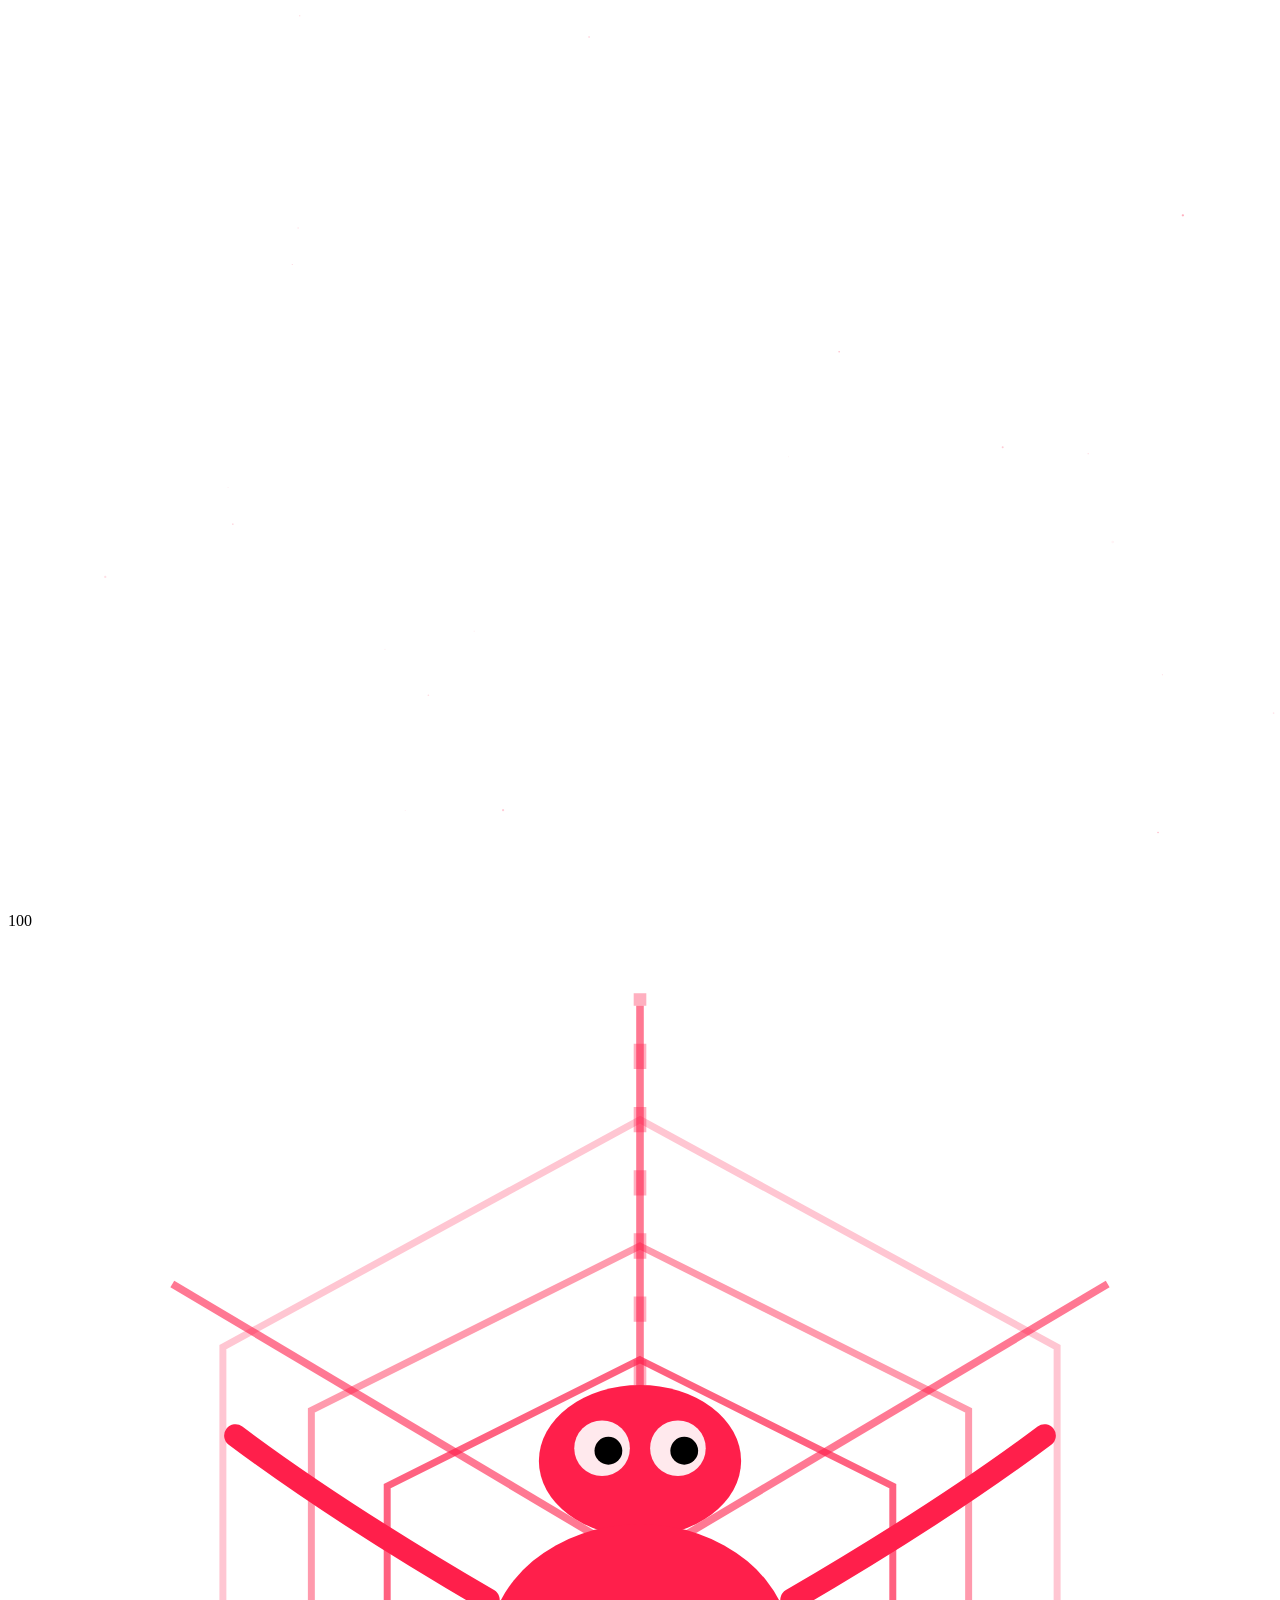
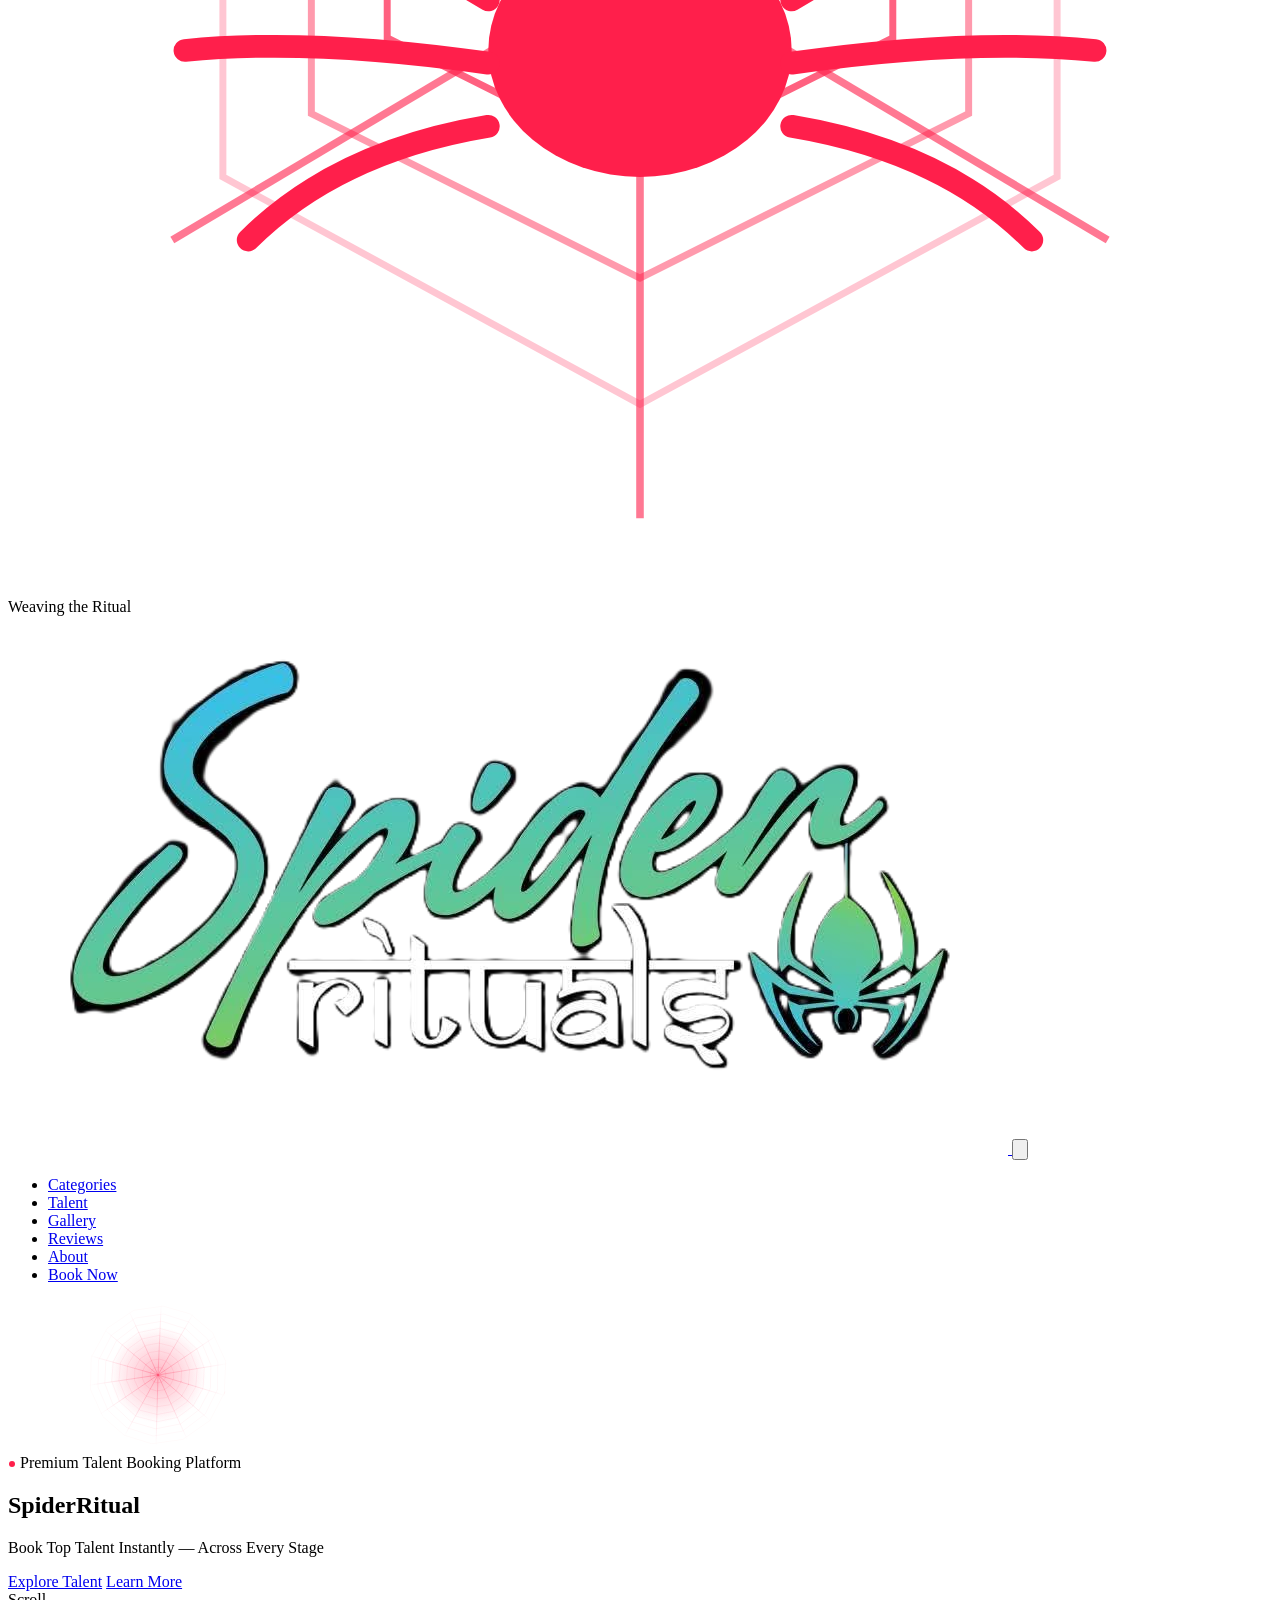
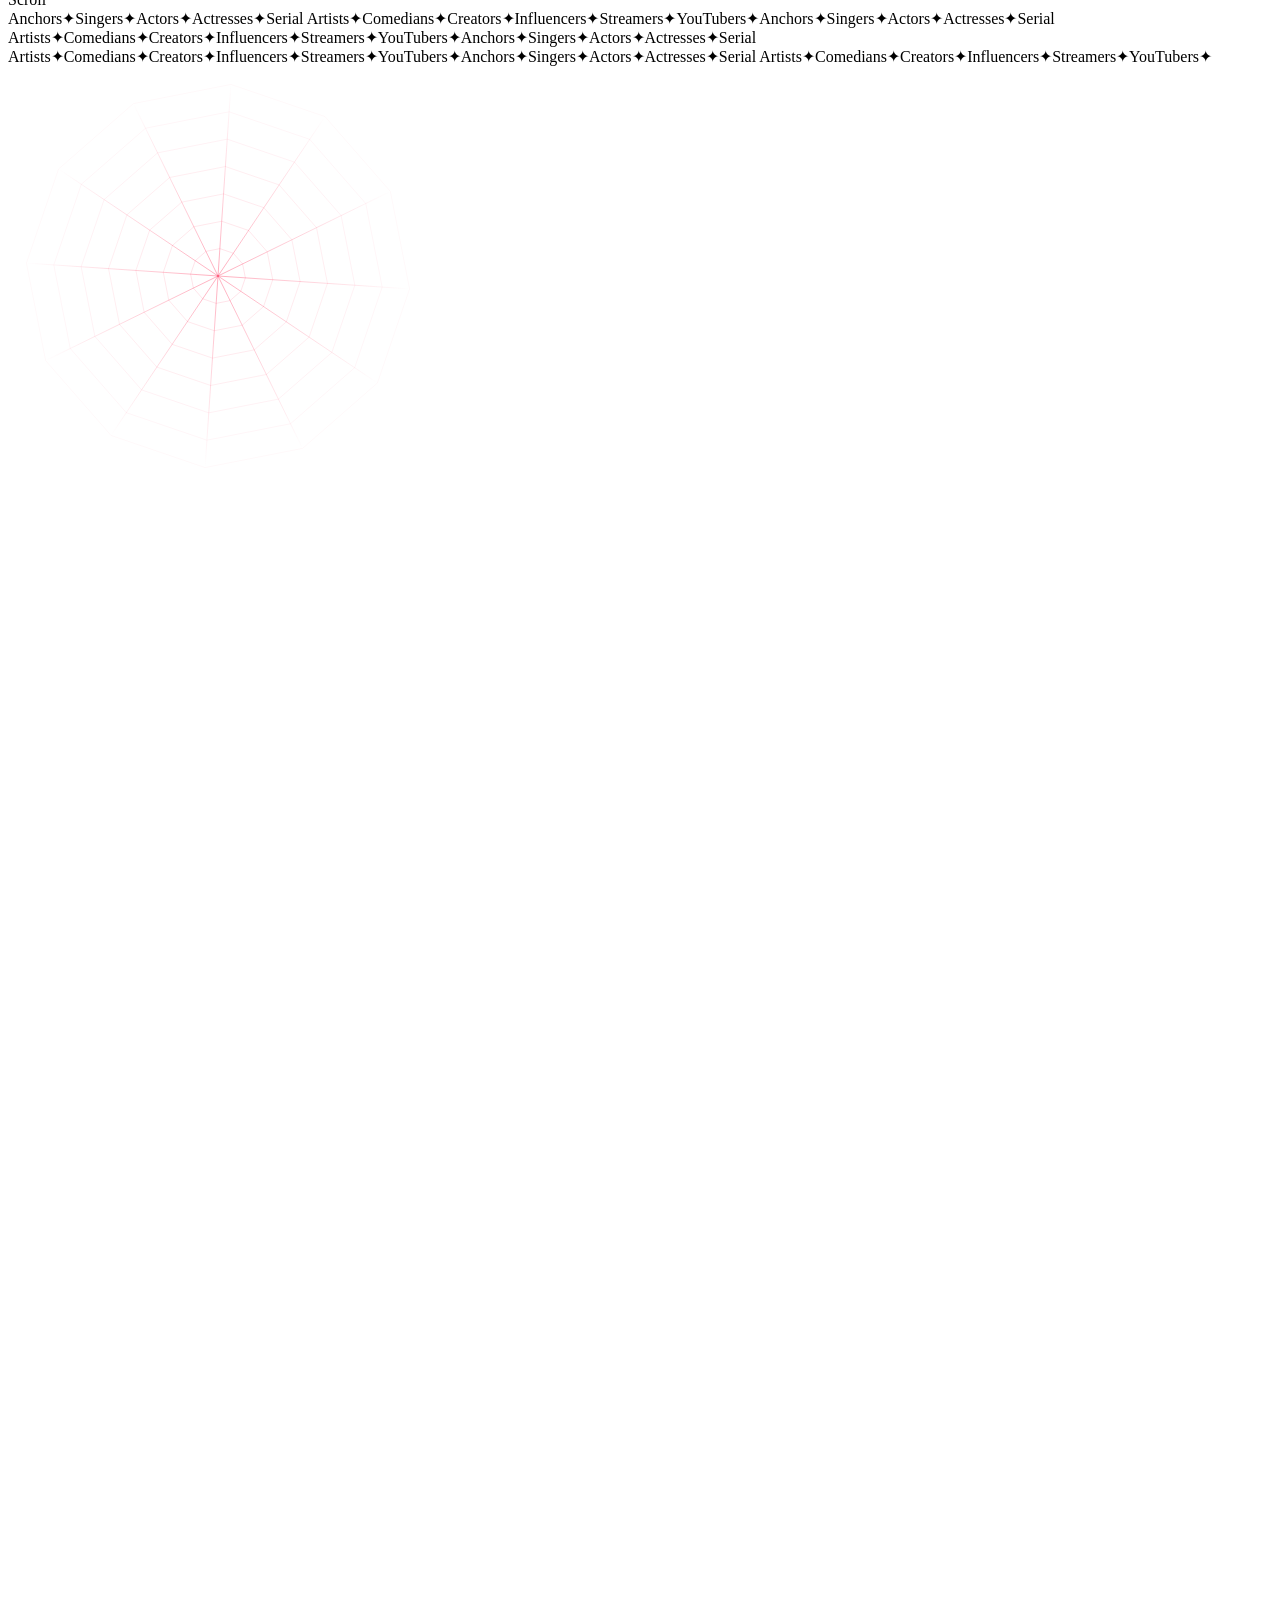
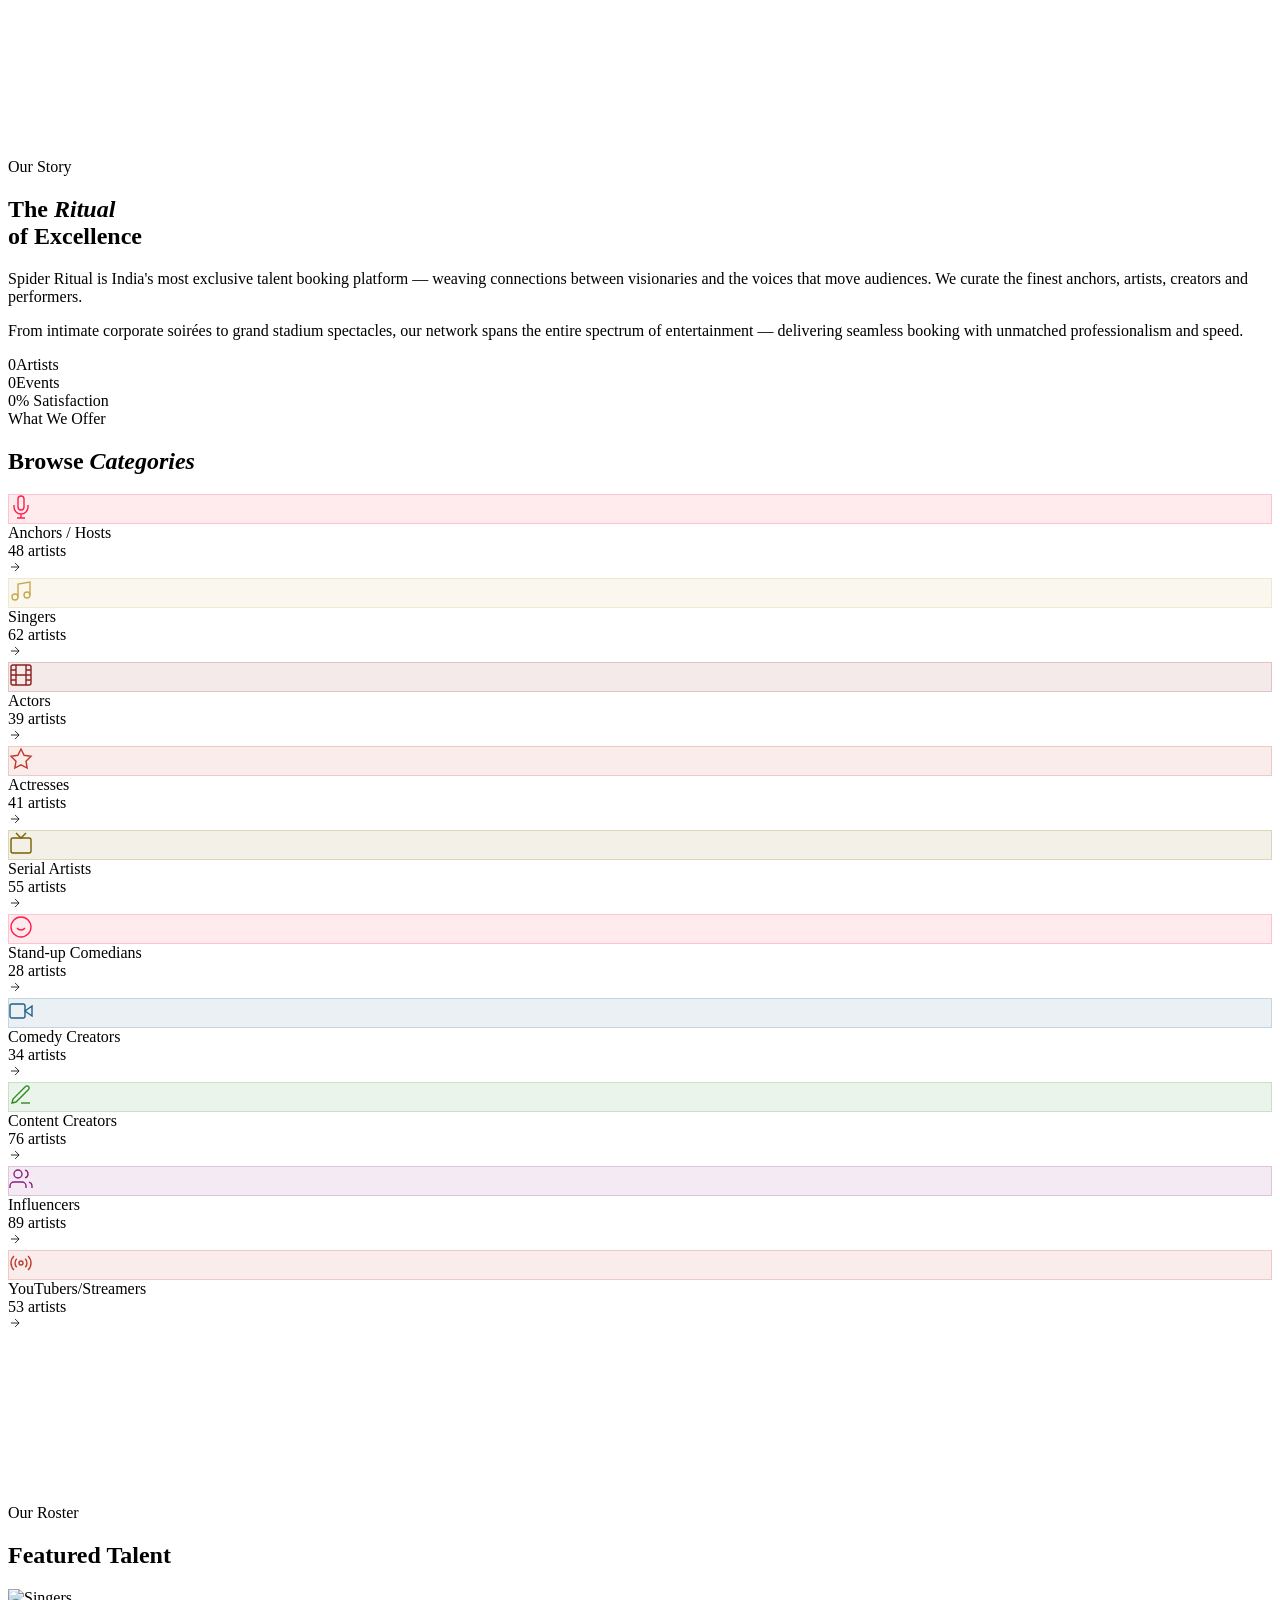
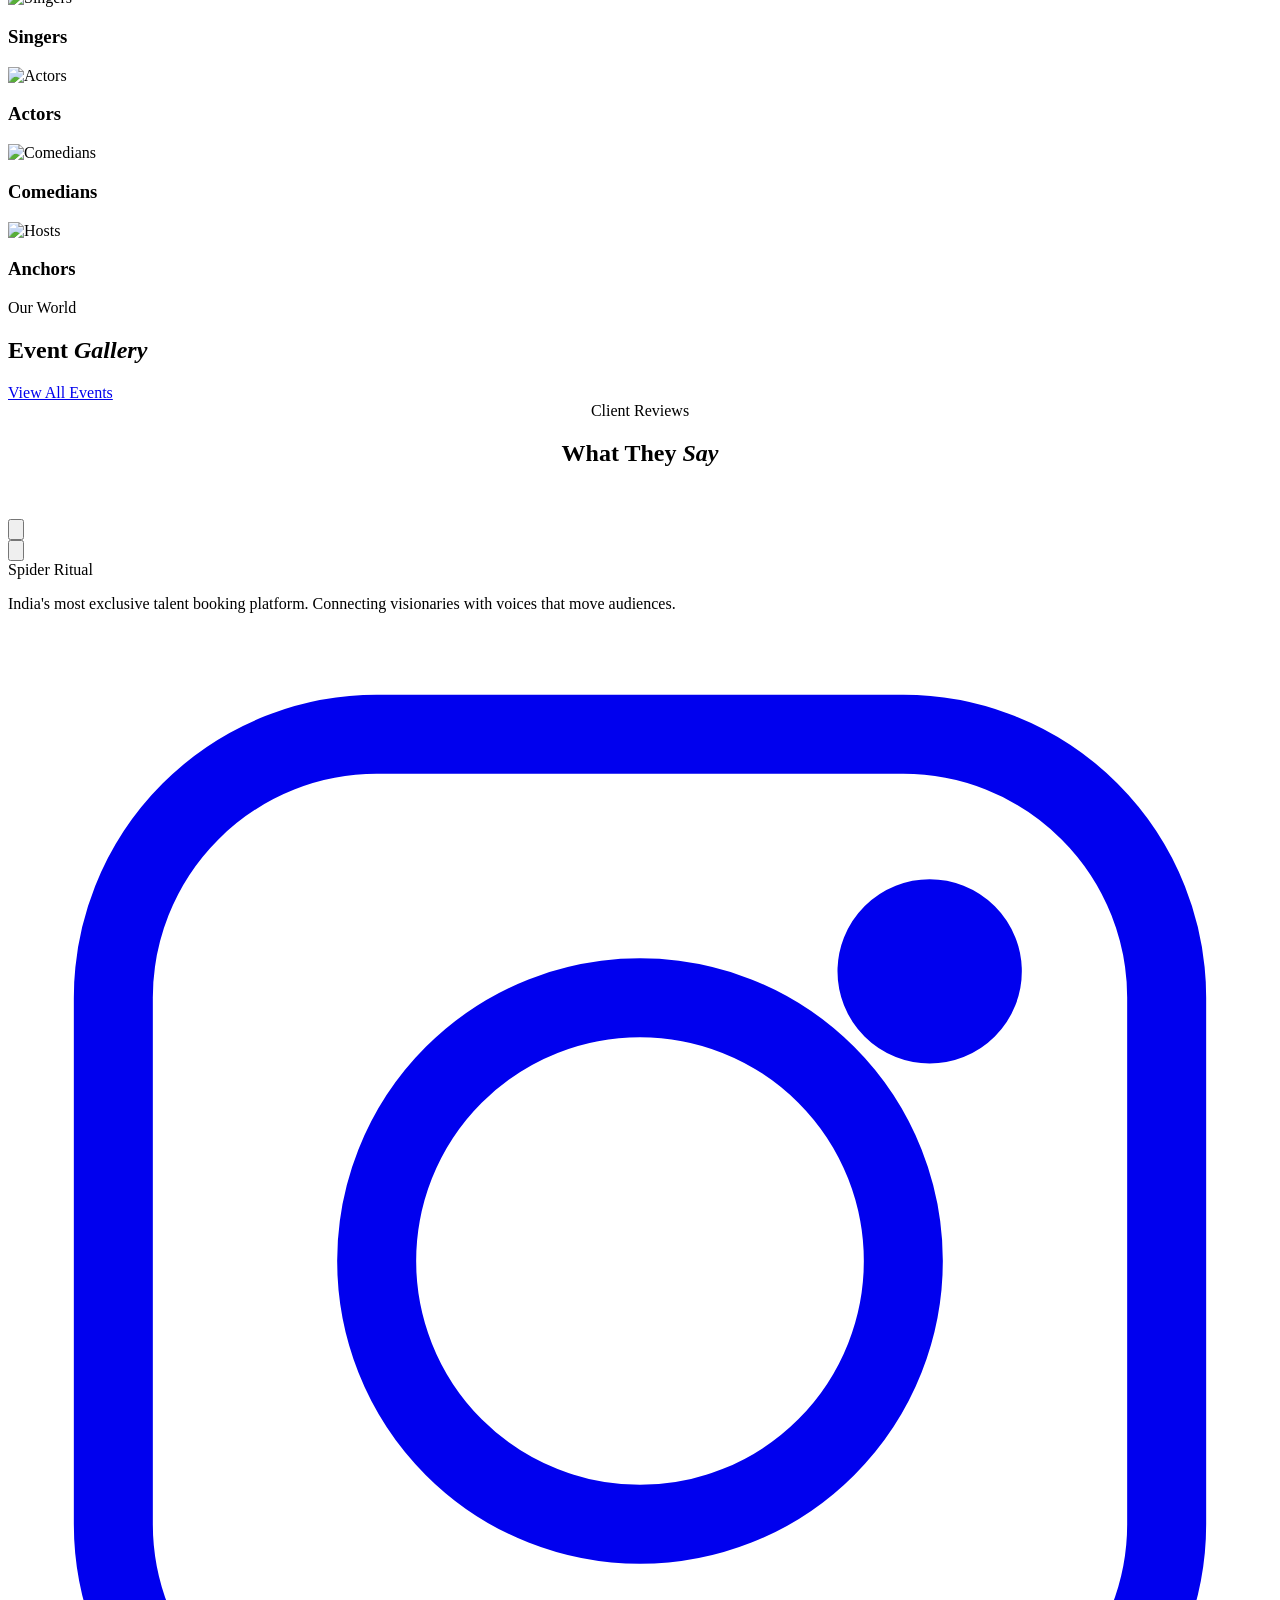
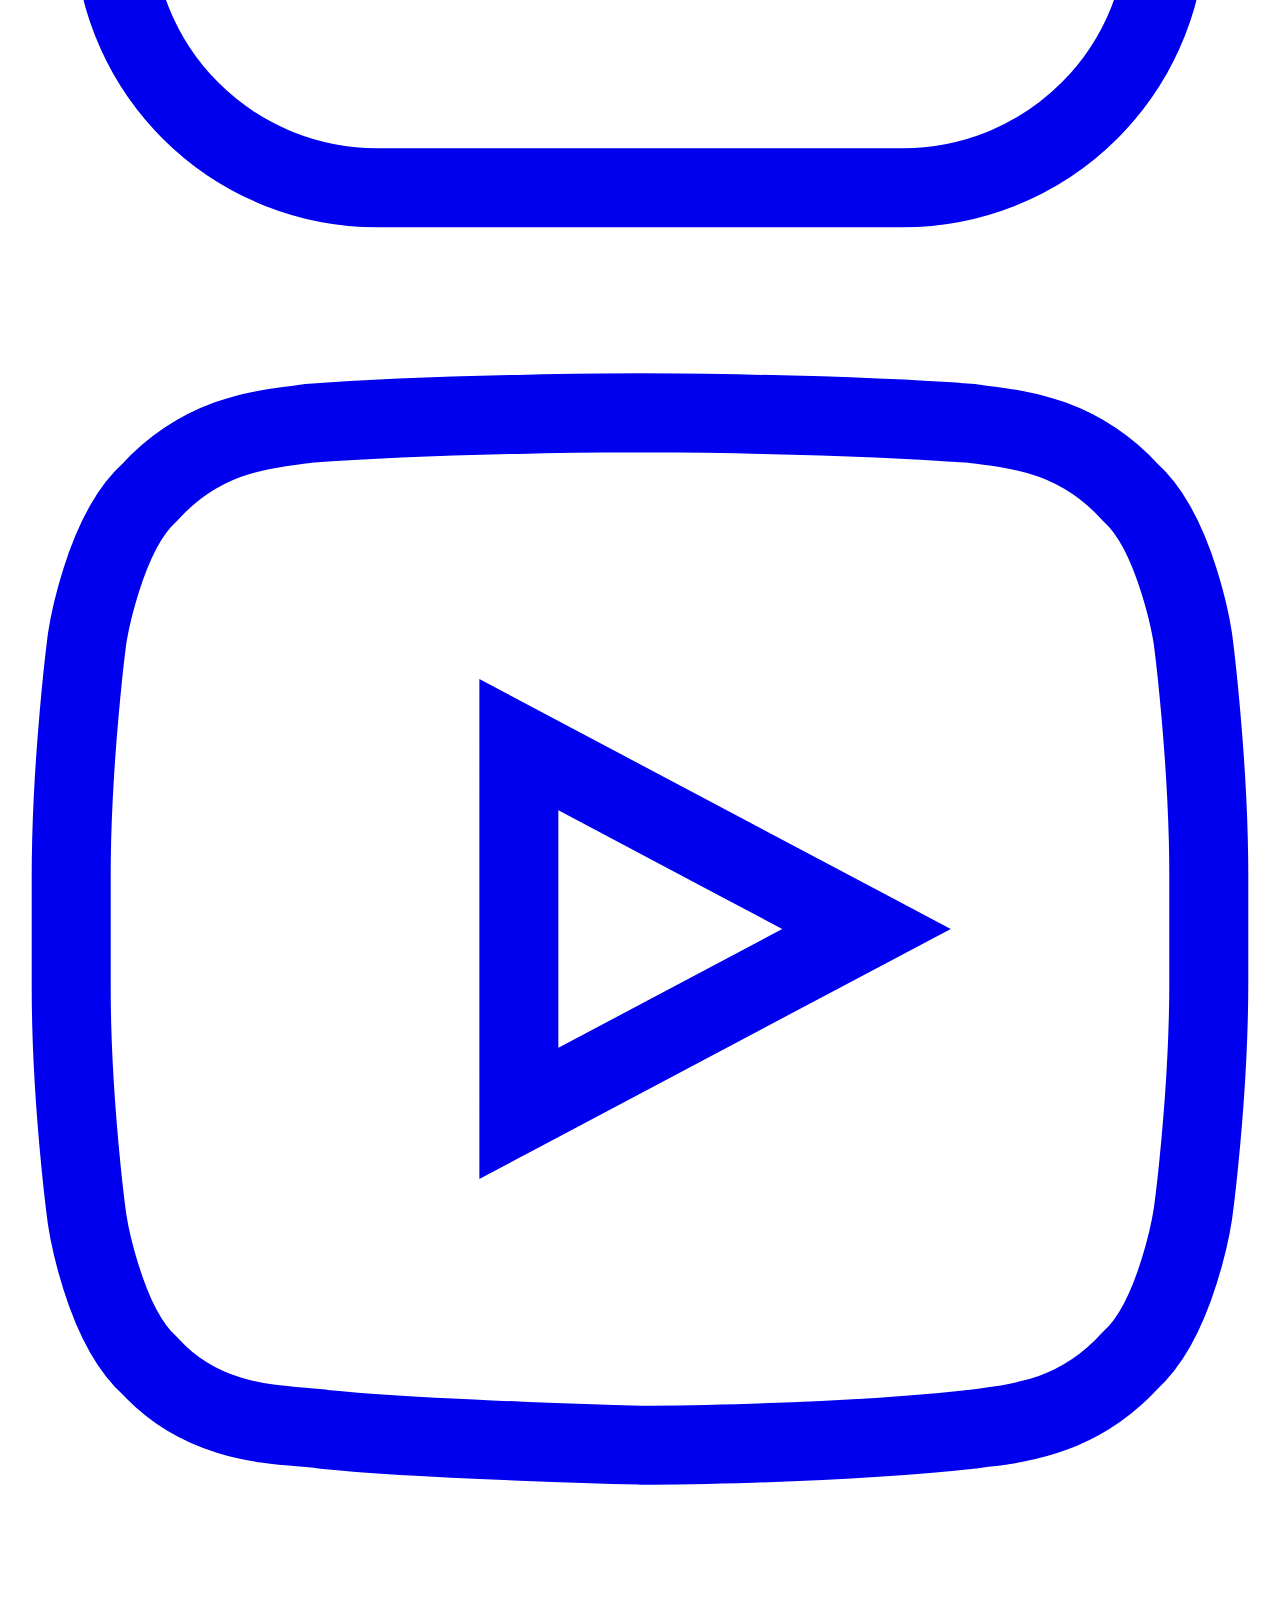
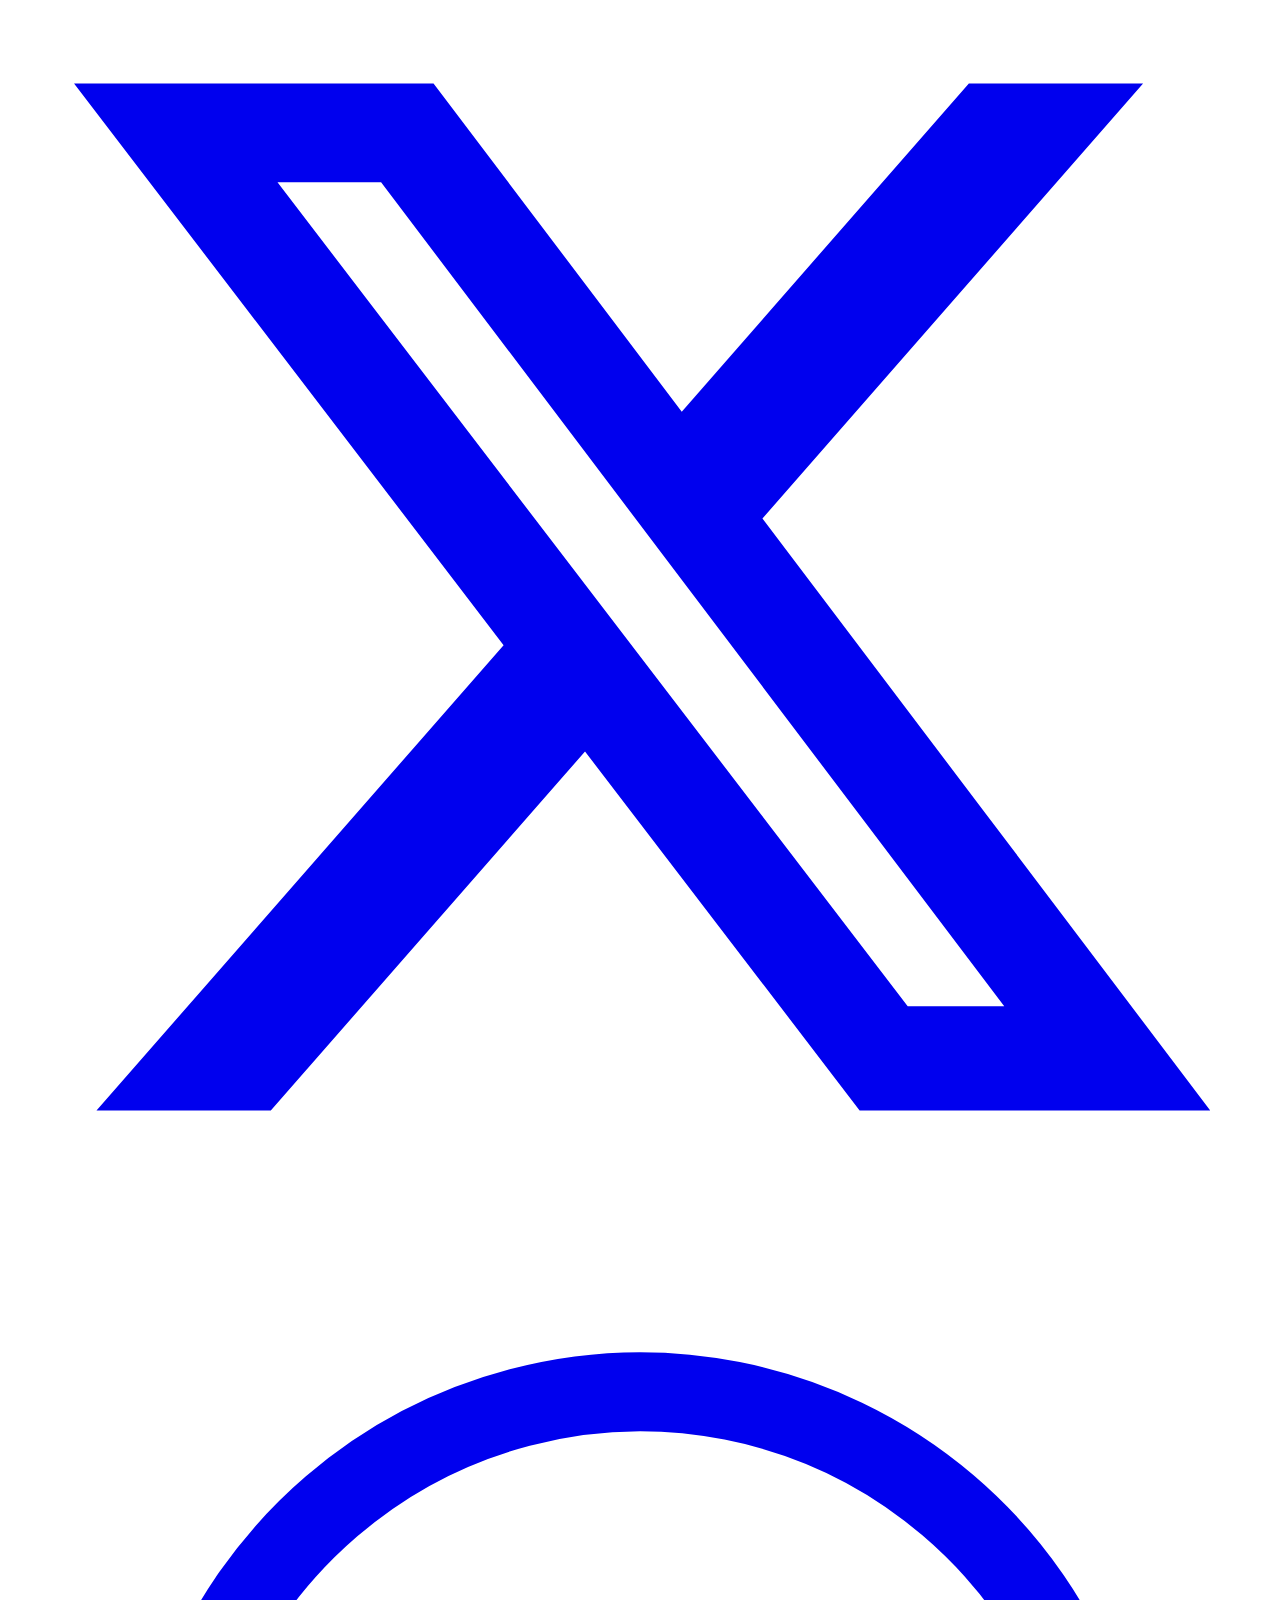
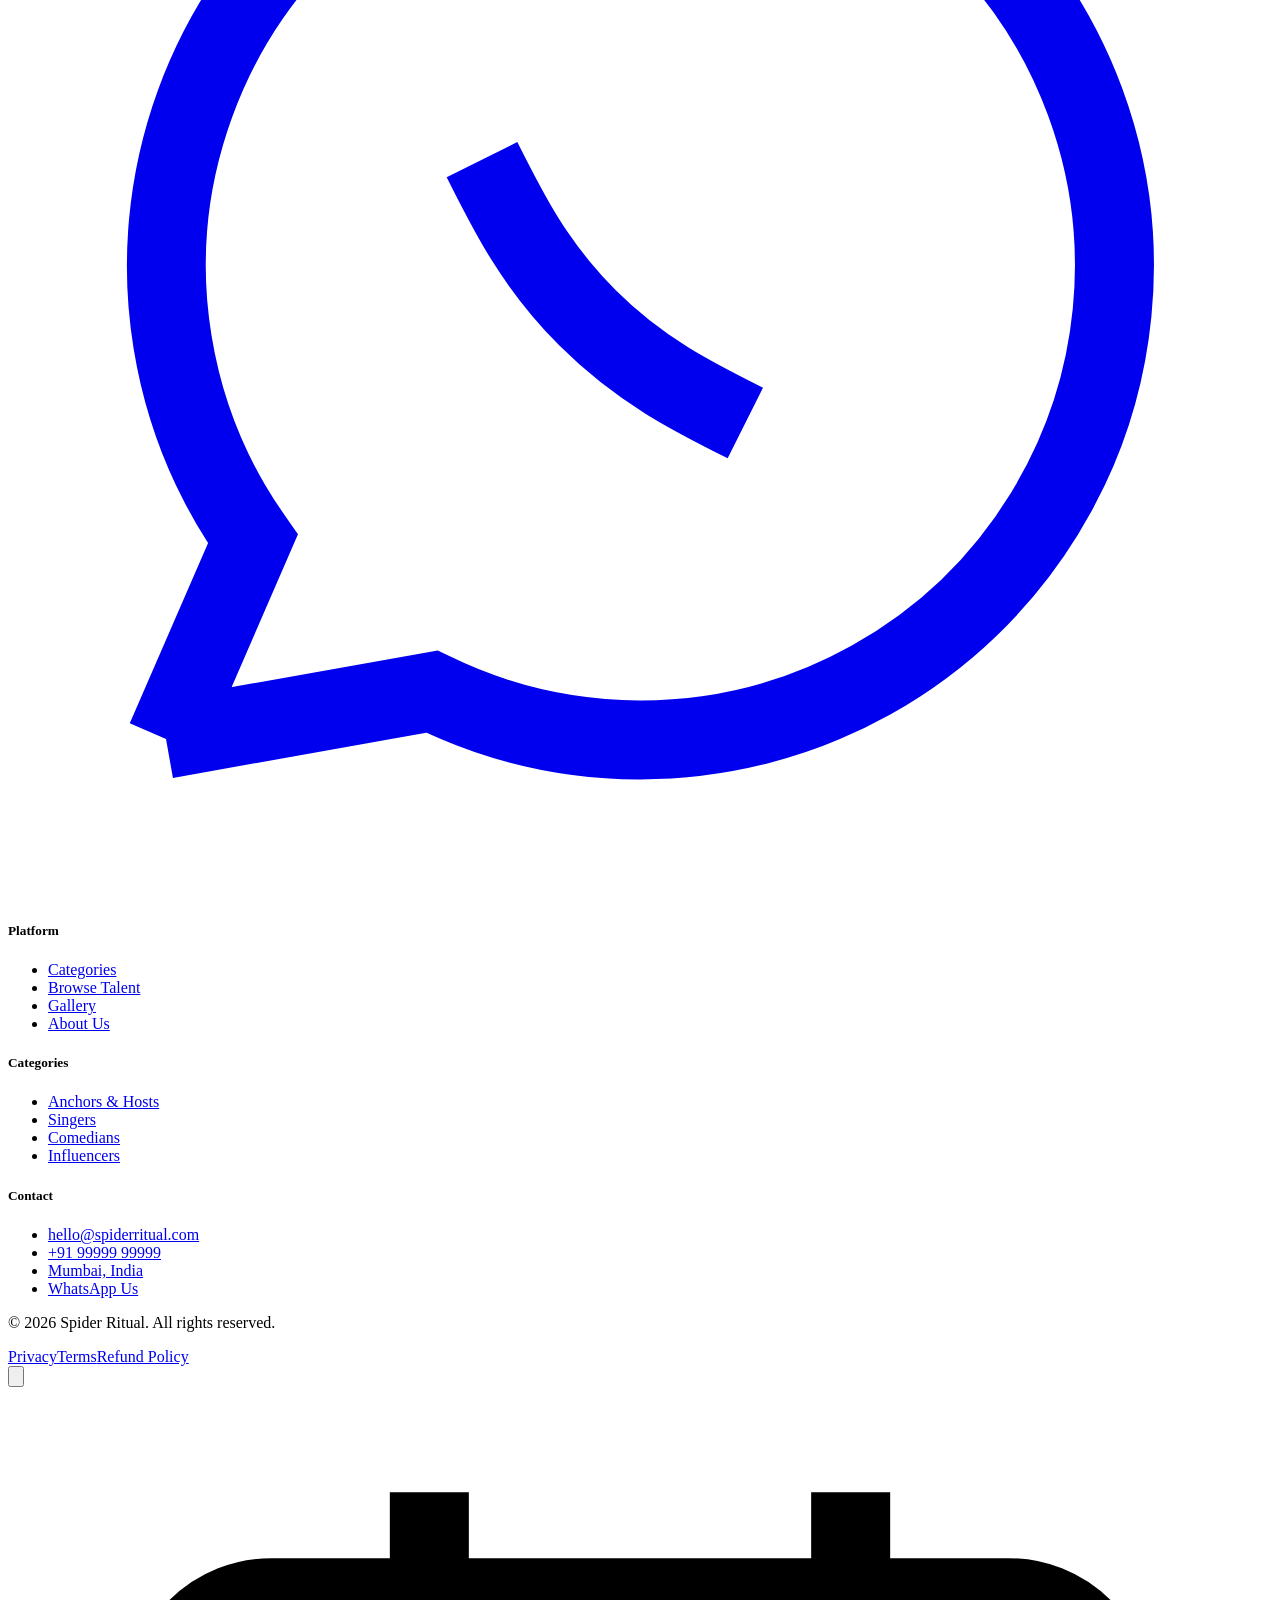
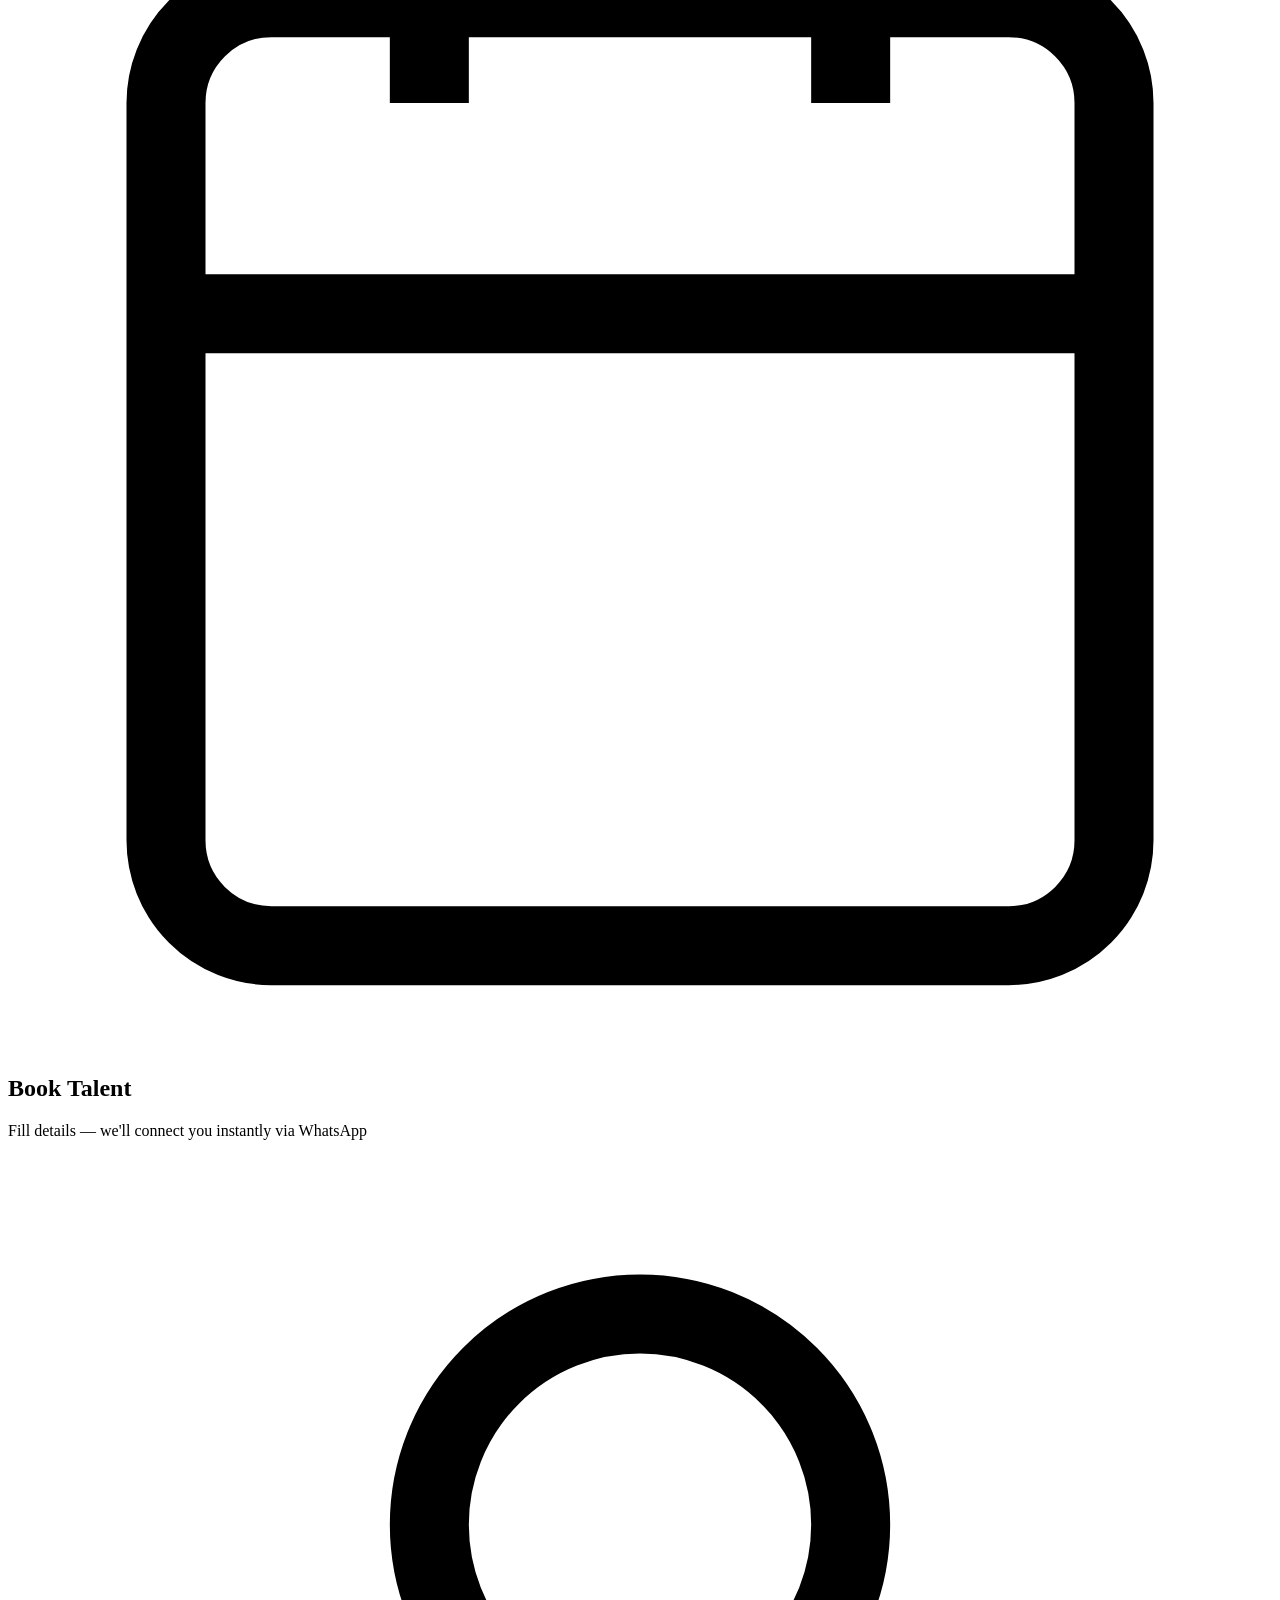
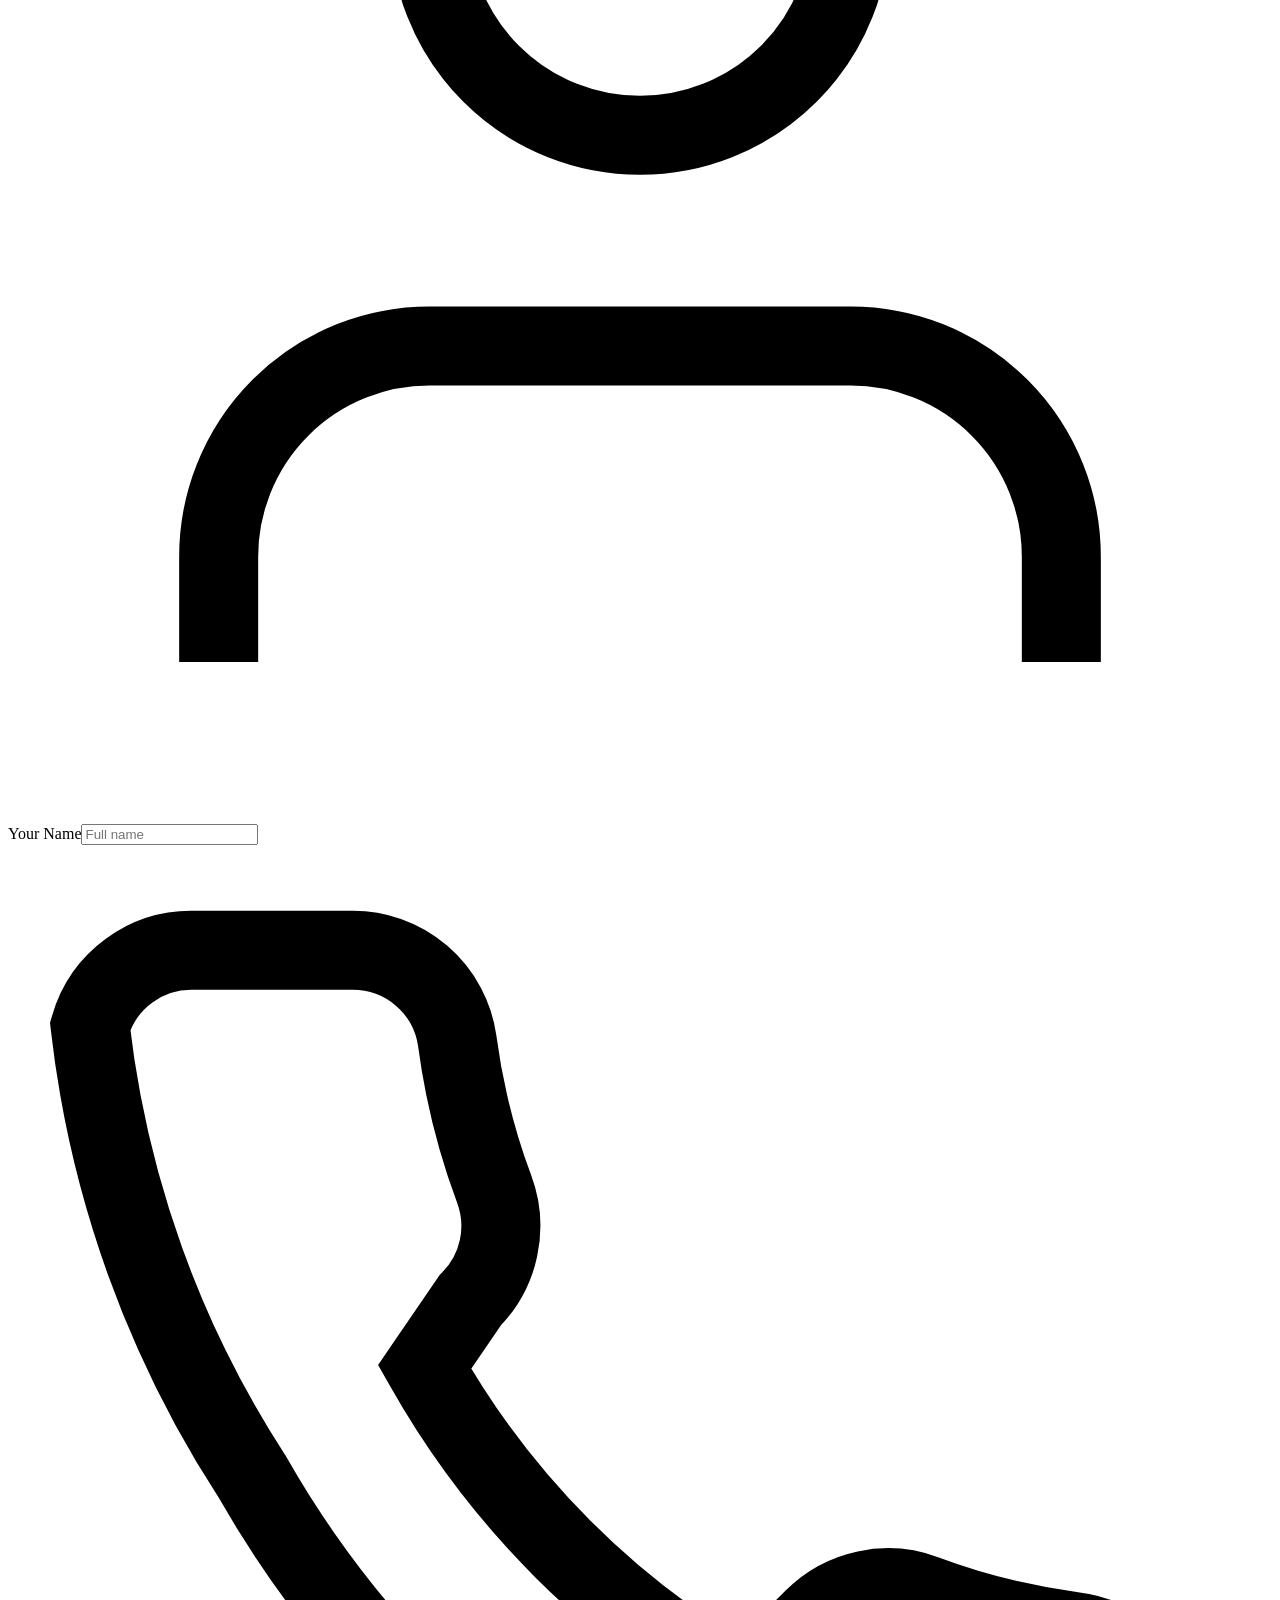
==== index.html @ 87105eb5 "first commit" ====
<!DOCTYPE html>
<html lang="en">

<head>
    <meta charset="UTF-8">
    <meta name="viewport" content="width=device-width, initial-scale=1.0">
    

<body>
    <div id="cursor"></div>
    <div id="cur-ring"></div>
    <canvas id="pcv"></canvas>

    <!-- LOADER -->
    <div id="loader">
        <div class="ld-pct" id="ldp">0</div>
        <div class="ld-spider">
            <svg viewBox="0 0 100 100" fill="none" xmlns="http://www.w3.org/2000/svg">
                <g stroke="#ff1f4b" stroke-width=".6" opacity=".6">
                    <line x1="50" y1="50" x2="50" y2="6" />
                    <line x1="50" y1="50" x2="87" y2="28" />
                    <line x1="50" y1="50" x2="87" y2="72" />
                    <line x1="50" y1="50" x2="50" y2="94" />
                    <line x1="50" y1="50" x2="13" y2="72" />
                    <line x1="50" y1="50" x2="13" y2="28" />
                </g>
                <g stroke="#ff1f4b" stroke-width=".55" fill="none">
                    <polygon points="50,15 83,33 83,67 50,85 17,67 17,33" opacity=".25" />
                    <polygon points="50,25 76,38 76,62 50,75 24,62 24,38" opacity=".45" />
                    <polygon points="50,34 70,44 70,56 50,66 30,56 30,44" opacity=".7" />
                </g>
                <ellipse cx="50" cy="42" rx="8" ry="6" fill="#ff1f4b" />
                <ellipse cx="50" cy="57" rx="12" ry="10" fill="#ff1f4b" />
                <circle cx="47" cy="41" r="2.2" fill="white" opacity=".9" />
                <circle cx="53" cy="41" r="2.2" fill="white" opacity=".9" />
                <circle cx="47.5" cy="41.2" r="1.1" fill="#000" />
                <circle cx="53.5" cy="41.2" r="1.1" fill="#000" />
                <g stroke="#ff1f4b" stroke-width="1.8" stroke-linecap="round">
                    <path d="M38 53 Q26 46 18 40" />
                    <path d="M38 58 Q24 56 14 57" />
                    <path d="M38 63 Q26 65 19 72" />
                    <path d="M62 53 Q74 46 82 40" />
                    <path d="M62 58 Q76 56 86 57" />
                    <path d="M62 63 Q74 65 81 72" />
                </g>
                <line x1="50" y1="36" x2="50" y2="5" stroke="#ff1f4b" stroke-width="1" opacity=".35"
                    stroke-dasharray="2 3" />
            </svg>
        </div>
        <div class="ld-bar"></div>
        <div class="ld-txt">Weaving the Ritual</div>
    </div>

    <!-- NAV -->
    <nav id="nb" class="bg-black text-gray-300 p-4 flex justify-between items-center relative shadow-lg font-sans">

        <a href="#" class="flex items-center gap-2 text-xl font-bold text-white">
            <img src="images/logo1.png" class="w-28" alt="Spider Ritual Logo">
        </a>

        <button id="menu-btn"
            class="md:hidden block focus:outline-none text-gray-300 hover:text-[#ff1f4b] transition-colors">
            <svg class="w-7 h-7" fill="none" stroke="currentColor" viewBox="0 0 24 24">
                <path id="menu-icon" stroke-linecap="round" stroke-linejoin="round" stroke-width="2"
                    d="M4 6h16M4 12h16M4 18h16"></path>
            </svg>
        </button>

        <ul id="menu"
            class="hidden absolute top-full left-0 w-full bg-black md:static md:flex md:w-auto md:items-center md:gap-8 p-5 md:p-0 shadow-xl md:shadow-none z-50 transition-all duration-300 border-t border-[#ff1f4b]/30 md:border-none">
            <li class="py-2 md:py-0"><a href="#categories"
                    class="hover:text-[#ff1f4b] font-medium transition-colors block">Categories</a></li>
            <li class="py-2 md:py-0"><a href="#talent"
                    class="hover:text-[#ff1f4b] font-medium transition-colors block">Talent</a></li>
            <li class="py-2 md:py-0"><a href="#gallery"
                    class="hover:text-[#ff1f4b] font-medium transition-colors block">Gallery</a></li>
            <li class="py-2 md:py-0"><a href="#testimonials"
                    class="hover:text-[#ff1f4b] font-medium transition-colors block">Reviews</a></li>
            <li class="py-2 md:py-0"><a href="#about"
                    class="hover:text-[#ff1f4b] font-medium transition-colors block">About</a></li>
            <li class="pt-4 md:pt-0 pb-2 md:pb-0">
                <a href="#contact"
                    class="bg-[#ff1f4b] text-white px-5 py-2 rounded-md font-semibold hover:bg-red-700 transition-colors block text-center md:inline-block shadow-sm">
                    Book Now
                </a>
            </li>
        </ul>
    </nav>

    <script>
        const menuBtn = document.getElementById('menu-btn');
        const menu = document.getElementById('menu');
        const menuIcon = document.getElementById('menu-icon');

        menuBtn.addEventListener('click', () => {
            // Toggle menu visibility
            menu.classList.toggle('hidden');
            menu.classList.toggle('flex');
            menu.classList.toggle('flex-col');

            // Change icon between Hamburger and 'X' (Close)
            if (menu.classList.contains('hidden')) {
                menuIcon.setAttribute('d', 'M4 6h16M4 12h16M4 18h16'); // Hamburger Icon
            } else {
                menuIcon.setAttribute('d', 'M6 18L18 6M6 6l12 12'); // X Icon
            }
        });
    </script>

    <!-- HERO -->
    <section id="hero">
        <canvas id="hcv"></canvas>
        <div class="hero-bg"></div>
        <div class="hero-c">
            <div class="hero-badge">
                <svg width="8" height="8" viewBox="0 0 8 8">
                    <circle cx="4" cy="4" r="3" fill="#ff1f4b" />
                </svg>
                Premium Talent Booking Platform
            </div>
            <h1 class="hero-title"><span class="l1">Spider</span><span class="l2">Ritual</span></h1>
            <p class="hero-sub">Book Top Talent Instantly — Across Every Stage</p>
            <div class="hero-btns">
                <a href="#talent" class="btn-p">Explore Talent</a>
                <a href="#about" class="btn-o">Learn More</a>
            </div>
        </div>
        <div class="hero-sc">
            <div class="sc-line"></div><span>Scroll</span>
        </div>
    </section>

    <!-- MARQUEE -->
    <div class="mq-wrap">
        <div class="mq-track" id="mq"></div>
    </div>

    <section id="about">
        <div class="ab-grid">
            <div class="ab-vis fi">
                <div class="ab-ww">
                    <canvas id="acv" width="420" height="420"></canvas>
                    <div class="ab-cb">
                        <svg viewBox="0 0 24 24" fill="none">
                            <path
                                d="M12 2C12 2 7 7.5 7 12.5C7 15.8 9.2 18.6 12 20C14.8 18.6 17 15.8 17 12.5C17 7.5 12 2 12 2Z"
                                fill="white" opacity=".9" />
                            <circle cx="12" cy="11.5" r="3" fill="white" />
                        </svg>
                    </div>
                </div>
            </div>
            <div class="ab-txt">
                <div class="eye">Our Story</div>
                <h2 class="stitle">The <em>Ritual</em><br>of Excellence</h2>
                <p>Spider Ritual is India's most exclusive talent booking platform — weaving connections between
                    visionaries and the voices that move audiences. We curate the finest anchors, artists, creators and
                    performers.</p>
                <p>From intimate corporate soirées to grand stadium spectacles, our network spans the entire spectrum of
                    entertainment — delivering seamless booking with unmatched professionalism and speed.</p>
                <div class="ab-stats">
                    <div class="stat-c"><span class="snum" data-t="500">0</span><span class="slbl">Artists</span></div>
                    <div class="stat-c"><span class="snum" data-t="1200">0</span><span class="slbl">Events</span></div>
                    <div class="stat-c"><span class="snum" data-t="98">0</span><span class="slbl">% Satisfaction</span>
                    </div>
                </div>
            </div>
        </div>
    </section>

    <!-- CATEGORIES -->
    <section id="categories">
        <div class="eye">What We Offer</div>
        <h2 class="stitle fu">Browse <em>Categories</em></h2>
        <div class="cat-grid" id="cg"></div>
    </section>
    <div class="div"></div>

    <!-- TALENT -->
    <section class="relative w-full py-20 px-6 md:px-12 bg-[#0a0a0a] overflow-hidden font-sans">

        <canvas id="spider-web-canvas"
            class="absolute inset-0 w-full h-full z-0 opacity-40 pointer-events-none"></canvas>

        <div class="relative z-10 max-w-7xl mx-auto">
            <div class="mb-12 text-center md:text-left">
                <p
                    class="text-[#ff1f4b] text-sm font-bold tracking-[0.2em] uppercase mb-2 flex items-center justify-center md:justify-start gap-2">
                    <span class="w-8 h-[2px] bg-[#ff1f4b]"></span> Our Roster
                </p>
                <h2 class="text-4xl md:text-5xl font-serif text-white font-bold">Featured <span
                        class="text-gray-400 italic font-light">Talent</span></h2>
            </div>

            <div class="grid grid-cols-2 md:grid-cols-4 gap-4 md:gap-6 mb-16">
                <div class="cat-card active relative rounded-xl overflow-hidden cursor-pointer h-40 group"
                    onclick="loadTalent('singer', this)">
                    <img src="https://images.unsplash.com/photo-1516280440504-7c31828f23f8?q=80&w=500&auto=format&fit=crop"
                        class="absolute inset-0 w-full h-full object-cover opacity-60 group-hover:scale-110 transition-transform duration-500"
                        alt="Singers">
                    <div class="absolute inset-0 cat-overlay"></div>
                    <div class="absolute bottom-4 left-4 z-10">
                        <h3 class="text-xl font-bold text-white group-hover:text-[#ff1f4b] transition-colors">Singers
                        </h3>
                    </div>
                </div>

                <div class="cat-card relative rounded-xl overflow-hidden cursor-pointer h-40 group"
                    onclick="loadTalent('actor', this)">
                    <img src="https://images.unsplash.com/photo-1598899134739-24c46f58b8c0?q=80&w=500&auto=format&fit=crop"
                        class="absolute inset-0 w-full h-full object-cover opacity-60 group-hover:scale-110 transition-transform duration-500"
                        alt="Actors">
                    <div class="absolute inset-0 cat-overlay"></div>
                    <div class="absolute bottom-4 left-4 z-10">
                        <h3 class="text-xl font-bold text-white group-hover:text-[#ff1f4b] transition-colors">Actors
                        </h3>
                    </div>
                </div>

                <div class="cat-card relative rounded-xl overflow-hidden cursor-pointer h-40 group"
                    onclick="loadTalent('comedian', this)">
                    <img src="https://images.unsplash.com/photo-1585699324551-f6c309eedeca?q=80&w=500&auto=format&fit=crop"
                        class="absolute inset-0 w-full h-full object-cover opacity-60 group-hover:scale-110 transition-transform duration-500"
                        alt="Comedians">
                    <div class="absolute inset-0 cat-overlay"></div>
                    <div class="absolute bottom-4 left-4 z-10">
                        <h3 class="text-xl font-bold text-white group-hover:text-[#ff1f4b] transition-colors">Comedians
                        </h3>
                    </div>
                </div>

                <div class="cat-card relative rounded-xl overflow-hidden cursor-pointer h-40 group"
                    onclick="loadTalent('host', this)">
                    <img src="https://images.unsplash.com/photo-1505236858219-8359eb29e329?q=80&w=500&auto=format&fit=crop"
                        class="absolute inset-0 w-full h-full object-cover opacity-60 group-hover:scale-110 transition-transform duration-500"
                        alt="Hosts">
                    <div class="absolute inset-0 cat-overlay"></div>
                    <div class="absolute bottom-4 left-4 z-10">
                        <h3 class="text-xl font-bold text-white group-hover:text-[#ff1f4b] transition-colors">Anchors
                        </h3>
                    </div>
                </div>
            </div>

            <div class="swiper talentSwiper pb-14">
                <div class="swiper-wrapper" id="swiper-dynamic-wrapper">
                </div>
                <div class="swiper-pagination"></div>
            </div>
        </div>
    </section>

    <!-- GALLERY -->
    <section id="gallery">
        <div class="gh">
            <div>
                <div class="eye">Our World</div>
                <h2 class="stitle fu">Event <em>Gallery</em></h2>
            </div>
            <a href="#contact" class="btn-o" style="height:fit-content">View All Events</a>
        </div>
        <div class="gm" id="gg"></div>
    </section>
    <div class="div"></div>

    <!-- TESTIMONIALS -->
    <section id="testimonials">
        <div style="text-align:center;margin-bottom:14px;">
            <div class="eye" style="justify-content:center;">Client Reviews</div>
            <h2 class="stitle fu" style="margin-bottom:0;">What They <em>Say</em></h2>
        </div>
        <div class="tsti-c" style="margin-top:52px;">
            <div class="tsti-tw">
                <div class="tsti-track" id="tt"></div>
            </div>
            <div class="tsti-ctrl">
                <button class="tsti-btn" id="tprev"><svg viewBox="0 0 24 24" fill="none" stroke="currentColor"
                        stroke-width="1.5">
                        <path d="M15 18l-6-6 6-6" />
                    </svg></button>
                <div class="tsti-dots" id="td"></div>
                <button class="tsti-btn" id="tnext"><svg viewBox="0 0 24 24" fill="none" stroke="currentColor"
                        stroke-width="1.5">
                        <path d="M9 18l6-6-6-6" />
                    </svg></button>
            </div>
        </div>
    </section>
    <div class="div"></div>


    <!-- FOOTER -->
    <footer id="contact">
        <div class="ft">
            <div>
                <span class="flogo">Spider Ritual</span>
                <p class="ftag">India's most exclusive talent booking platform. Connecting visionaries with voices that
                    move audiences.</p>
                <div class="fsoc">
                    <a href="#" class="sb"><svg viewBox="0 0 24 24" fill="none" stroke="currentColor"
                            stroke-width="1.5">
                            <rect x="2" y="2" width="20" height="20" rx="5" />
                            <circle cx="12" cy="12" r="5" />
                            <circle cx="17.5" cy="6.5" r="1" fill="currentColor" />
                        </svg></a>
                    <a href="#" class="sb"><svg viewBox="0 0 24 24" fill="none" stroke="currentColor"
                            stroke-width="1.5">
                            <path
                                d="M22.5 6.5s-.3-2-1.2-2.8c-1.1-1.2-2.4-1.2-3-1.3C15.6 2.2 12 2.2 12 2.2s-3.6 0-6.3.2c-.6.1-1.9.1-3 1.3C1.8 4.5 1.5 6.5 1.5 6.5S1.2 8.8 1.2 11v2.1c0 2.2.3 4.4.3 4.4s.3 2 1.2 2.8c1.1 1.2 2.6 1.1 3.3 1.2C8 21.7 12 21.8 12 21.8s3.6 0 6.3-.3c.6-.1 1.9-.1 3-1.3.9-.8 1.2-2.8 1.2-2.8s.3-2.2.3-4.4V11c0-2.2-.3-4.5-.3-4.5zM9.7 15.5v-7l6.6 3.5-6.6 3.5z" />
                        </svg></a>
                    <a href="#" class="sb"><svg viewBox="0 0 24 24" fill="currentColor">
                            <path
                                d="M18.244 2.25h3.308l-7.227 8.26 8.502 11.24H16.17l-5.214-6.817L4.99 21.75H1.68l7.73-8.835L1.254 2.25H8.08l4.713 6.231zm-1.161 17.52h1.833L7.084 4.126H5.117z" />
                        </svg></a>
                    <a href="https://wa.me/919999999999" class="sb"><svg viewBox="0 0 24 24" fill="none"
                            stroke="currentColor" stroke-width="1.5">
                            <path d="M3 21l1.65-3.8a9 9 0 1 1 3.4 2.9L3 21" />
                            <path d="M9 10c.5 1 1 2 2 3s2 1.5 3 2" />
                        </svg></a>
                </div>
            </div>
            <div class="fc">
                <h5>Platform</h5>
                <ul>
                    <li><a href="#categories">Categories</a></li>
                    <li><a href="#talent">Browse Talent</a></li>
                    <li><a href="#gallery">Gallery</a></li>
                    <li><a href="#about">About Us</a></li>
                </ul>
            </div>
            <div class="fc">
                <h5>Categories</h5>
                <ul>
                    <li><a href="#">Anchors & Hosts</a></li>
                    <li><a href="#">Singers</a></li>
                    <li><a href="#">Comedians</a></li>
                    <li><a href="#">Influencers</a></li>
                </ul>
            </div>
            <div class="fc">
                <h5>Contact</h5>
                <ul>
                    <li><a href="mailto:hello@spiderritual.com">hello@spiderritual.com</a></li>
                    <li><a href="tel:+919999999999">+91 99999 99999</a></li>
                    <li><a href="#">Mumbai, India</a></li>
                    <li><a href="#">WhatsApp Us</a></li>
                </ul>
            </div>
        </div>
        <div class="fb2">
            <p class="fcp">© 2026 Spider Ritual. All rights reserved.</p>
            <div class="fleg"><a href="#">Privacy</a><a href="#">Terms</a><a href="#">Refund Policy</a></div>
        </div>
    </footer>

    <!-- MODAL -->
    <div id="modal">
        <div class="mb">
            <button class="mc" id="mc"><svg viewBox="0 0 24 24" fill="none" stroke="currentColor" stroke-width="1.5">
                    <path d="M18 6L6 18M6 6l12 12" />
                </svg></button>
            <div class="mi"><svg viewBox="0 0 24 24" fill="none" stroke="currentColor" stroke-width="1.5">
                    <rect x="3" y="4" width="18" height="18" rx="2" />
                    <path d="M16 2v4M8 2v4M3 10h18" />
                </svg></div>
            <h2 class="mt">Book <span class="mtn" id="mtn">Talent</span></h2>
            <p class="ms">Fill details — we'll connect you instantly via WhatsApp</p>
            <div class="fr">
                <div class="fg"><label><svg viewBox="0 0 24 24" fill="none" stroke="currentColor" stroke-width="1.5">
                            <path d="M20 21v-2a4 4 0 0 0-4-4H8a4 4 0 0 0-4 4v2" />
                            <circle cx="12" cy="7" r="4" />
                        </svg>Your Name</label><input type="text" id="fn" placeholder="Full name"></div>
                <div class="fg"><label><svg viewBox="0 0 24 24" fill="none" stroke="currentColor" stroke-width="1.5">
                            <path
                                d="M22 16.92v3a2 2 0 0 1-2.18 2 19.79 19.79 0 0 1-8.63-3.07A19.5 19.5 0 0 1 4.64 12 19.79 19.79 0 0 1 1.56 3.44 2 2 0 0 1 3.53 2h3a2 2 0 0 1 2 1.72c.127.96.361 1.903.7 2.81a2 2 0 0 1-.45 2.11L7.91 9.91a16 16 0 0 0 6.08 6.08l1.31-1.31a2 2 0 0 1 2.11-.45c.907.339 1.85.573 2.81.7A2 2 0 0 1 22 16.92z" />
                        </svg>Phone Number</label><input type="tel" id="fph" placeholder="+91 XXXXX XXXXX"></div>
            </div>
            <div class="fg"><label><svg viewBox="0 0 24 24" fill="none" stroke="currentColor" stroke-width="1.5">
                        <rect x="3" y="4" width="18" height="18" rx="2" />
                        <path d="M16 2v4M8 2v4M3 10h18" />
                    </svg>Event Date</label><input type="text" id="fd" placeholder="DD / MM / YYYY"></div>
            <div class="fg"><label><svg viewBox="0 0 24 24" fill="none" stroke="currentColor" stroke-width="1.5">
                        <path d="M21 15a2 2 0 0 1-2 2H7l-4 4V5a2 2 0 0 1 2-2h14a2 2 0 0 1 2 2z" />
                    </svg>Event Details</label><textarea id="fev" rows="3"
                    placeholder="Event type, location, audience size…"></textarea></div>
            <button class="sbtn" id="sb2"><svg viewBox="0 0 24 24" fill="none" stroke="currentColor" stroke-width="1.5">
                    <path d="M3 21l1.65-3.8a9 9 0 1 1 3.4 2.9L3 21" />
                </svg>Send via WhatsApp</button>
        </div>
    </div>

    <!-- LIGHTBOX -->
    <div id="lb"><button class="lbc" id="lbc"><svg viewBox="0 0 24 24" fill="none" stroke="currentColor"
                stroke-width="1.5">
                <path d="M18 6L6 18M6 6l12 12" />
            </svg></button>
        <div id="lbc2"></div>
    </div>

    <script>
        // ── SVG ICON PATHS ─────────────────────────
        const IC = {
            mic: `<path d="M12 1a3 3 0 0 0-3 3v8a3 3 0 0 0 6 0V4a3 3 0 0 0-3-3z"/><path d="M19 10v2a7 7 0 0 1-14 0v-2M12 19v4M8 23h8"/>`,
            music: `<path d="M9 18V5l12-2v13"/><circle cx="6" cy="18" r="3"/><circle cx="18" cy="16" r="3"/>`,
            film: `<rect x="2" y="2" width="20" height="20" rx="2"/><path d="M7 2v20M17 2v20M2 12h20M2 7h5M17 7h5M2 17h5M17 17h5"/>`,
            star: `<polygon points="12 2 15.09 8.26 22 9.27 17 14.14 18.18 21.02 12 17.77 5.82 21.02 7 14.14 2 9.27 8.91 8.26 12 2"/>`,
            tv: `<rect x="2" y="7" width="20" height="15" rx="2"/><polyline points="17 2 12 7 7 2"/>`,
            laugh: `<circle cx="12" cy="12" r="10"/><path d="M8 13s1.5 2 4 2 4-2 4-2"/><line x1="9" y1="9" x2="9.01" y2="9"/><line x1="15" y1="9" x2="15.01" y2="9"/>`,
            video: `<polygon points="23 7 16 12 23 17 23 7"/><rect x="1" y="5" width="15" height="14" rx="2"/>`,
            edit: `<path d="M12 20h9"/><path d="M16.5 3.5a2.121 2.121 0 0 1 3 3L7 19l-4 1 1-4L16.5 3.5z"/>`,
            users: `<path d="M17 21v-2a4 4 0 0 0-4-4H5a4 4 0 0 0-4 4v2"/><circle cx="9" cy="7" r="4"/><path d="M23 21v-2a4 4 0 0 0-3-3.87M16 3.13a4 4 0 0 1 0 7.75"/>`,
            radio: `<circle cx="12" cy="12" r="2"/><path d="M16.24 7.76a6 6 0 0 1 0 8.49m-8.48-.01a6 6 0 0 1 0-8.49m11.31-2.82a10 10 0 0 1 0 14.14m-14.14 0a10 10 0 0 1 0-14.14"/>`,
            arrow: `<path d="M5 12h14M12 5l7 7-7 7"/>`,
            heart: `<path d="M20.84 4.61a5.5 5.5 0 0 0-7.78 0L12 5.67l-1.06-1.06a5.5 5.5 0 0 0-7.78 7.78l1.06 1.06L12 21.23l7.78-7.78 1.06-1.06a5.5 5.5 0 0 0 0-7.78z"/>`,
            zoom: `<path d="M15 3h6v6M9 21H3v-6M21 3l-7 7M3 21l7-7"/>`,
            person: `<path d="M20 21v-2a4 4 0 0 0-4-4H8a4 4 0 0 0-4 4v2"/><circle cx="12" cy="7" r="4"/>`,
        };
        function svgIcon(key, size, color, fill) {
            const f = fill ? `fill="${color}" stroke="none"` : `fill="none" stroke="${color}" stroke-width="1.4"`;
            return `<svg width="${size}" height="${size}" viewBox="0 0 24 24" ${f}>${IC[key] || ''}</svg>`;
        }

        const WA = '919999999999';

        const CATS = [
            { icon: 'mic', name: 'Anchors / Hosts', count: '48 artists', col: '#ff1f4b' },
            { icon: 'music', name: 'Singers', count: '62 artists', col: '#c9a84c' },
            { icon: 'film', name: 'Actors', count: '39 artists', col: '#8b2020' },
            { icon: 'star', name: 'Actresses', count: '41 artists', col: '#c0392b' },
            { icon: 'tv', name: 'Serial Artists', count: '55 artists', col: '#7a6000' },
            { icon: 'laugh', name: 'Stand-up Comedians', count: '28 artists', col: '#ff1f4b' },
            { icon: 'video', name: 'Comedy Creators', count: '34 artists', col: '#20608b' },
            { icon: 'edit', name: 'Content Creators', count: '76 artists', col: '#308b20' },
            { icon: 'users', name: 'Influencers', count: '89 artists', col: '#8b2080' },
            { icon: 'radio', name: 'YouTubers/Streamers', count: '53 artists', col: '#c0392b' },
        ];

        const TALENTS = [
            { name: 'Arjun Mehta', cat: 'Anchor / Host', desc: 'Award-winning bilingual anchor with 10+ years hosting premium events and live TV.', badge: 'Top Rated', bc: '#ff1f4b', ik: 'mic', ic: '#ff1f4b' },
            { name: 'Priya Sharma', cat: 'Singer', desc: 'Versatile playback & live performer across Bollywood, classical and fusion genres.', badge: 'Featured', bc: '#c9a84c', ik: 'music', ic: '#c9a84c' },
            { name: 'Rohit Kapoor', cat: 'Actor', desc: 'Silver screen & OTT veteran known for nuanced performances and brand endorsements.', badge: 'Celebrity', bc: '#8b2020', ik: 'film', ic: '#8b2020' },
            { name: 'Neha Verma', cat: 'Actress', desc: 'National award nominee bringing charisma to brand campaigns, films and live shows.', badge: 'Premium', bc: '#c0392b', ik: 'star', ic: '#c0392b' },
            { name: 'Dev Saxena', cat: 'Stand-up Comedian', desc: 'Netflix special comedian with sold-out shows across 20+ cities and 50M+ views.', badge: 'Trending', bc: '#ff1f4b', ik: 'laugh', ic: '#ff1f4b' },
            { name: 'Aisha Khan', cat: 'Content Creator', desc: '5M+ subscribers creating viral lifestyle & fashion content across all platforms.', badge: 'Viral', bc: '#20608b', ik: 'edit', ic: '#20608b' },
            { name: 'Vikram Rao', cat: 'Anchor / Host', desc: 'High-energy corporate event specialist who has hosted 500+ mega events nationally.', badge: 'Top Rated', bc: '#ff1f4b', ik: 'mic', ic: '#ff1f4b' },
            { name: 'Sunita Patel', cat: 'Influencer', desc: '8M followers. Brand partnerships with 100+ luxury labels. Authentic, massive reach.', badge: 'Mega', bc: '#8b2080', ik: 'users', ic: '#8b2080' },
            { name: 'Karan Singh', cat: 'YouTuber / Streamer', desc: 'Gaming & tech streamer with 3M subscribers and record-breaking live viewership.', badge: 'Rising', bc: '#c0392b', ik: 'radio', ic: '#c0392b' },
            { name: 'Meera Nair', cat: 'Serial Artist', desc: 'Beloved TV personality from top-rated Indian serials, available for brand events.', badge: 'Fan Fav', bc: '#7a6000', ik: 'tv', ic: '#c9a84c' },
            { name: 'Aarav Joshi', cat: 'Comedy Creator', desc: 'Sketch comedy maestro with 10M+ monthly views on Reels and YouTube Shorts.', badge: 'Trending', bc: '#ff1f4b', ik: 'laugh', ic: '#ff1f4b' },
            { name: 'Kavya Iyer', cat: 'Actress', desc: 'South cinema superstar crossing over to Bollywood — charm, talent, and versatility.', badge: 'Star', bc: '#c0392b', ik: 'star', ic: '#c0392b' },
        ];

        const TESTIS = [
            { txt: 'Spider Ritual transformed our corporate gala. The anchor they booked was phenomenal — professional, engaging and exactly what we envisioned.', name: 'Rajesh Mehra', role: 'CEO, Apex Corp', stars: 5 },
            { txt: 'We needed a last-minute celebrity appearance and Spider Ritual delivered within 48 hours. Absolutely world-class service and talent quality.', name: 'Priya Anand', role: 'Event Head, FashionWeek India', stars: 5 },
            { txt: 'The comedian they suggested for our product launch had the entire audience in stitches. ROI was incredible. Will book again without question.', name: 'Sanjay Kulkarni', role: 'Marketing Director, BrandCo', stars: 5 },
            { txt: 'From the first call to the final bow, Spider Ritual handled everything flawlessly. Our wedding entertainment was beyond our wildest expectations.', name: 'Neha & Arjun Pillai', role: 'Private Event, Mumbai', stars: 5 },
            { txt: 'Their influencer roster is genuinely premium. The creator we worked with drove 3x our usual engagement. Incredibly professional platform.', name: 'Meghna Shah', role: 'Brand Manager, LuxeLabel', stars: 5 },
            { txt: 'Spider Ritual is our go-to for every event now. The curation is impeccable and the booking process is seamless. Five stars always.', name: 'Dev Malhotra', role: 'Founder, EventCraft', stars: 5 },
        ];

        const GPAL = [
            ['#1a0010', '#3d0020', '#ff1f4b'], ['#0d0a00', '#2a2000', '#c9a84c'],
            ['#000d1a', '#001a33', '#1f6bff'], ['#0a000a', '#1a001a', '#8b1a8b'],
            ['#001a0d', '#003320', '#1f7b3b'], ['#1a0000', '#330000', '#8b0000'],
            ['#0a0510', '#1a0a20', '#6b1fff'], ['#100500', '#200a00', '#ff6b1f'],
            ['#001515', '#002a2a', '#00b4b4'], ['#0f0f0f', '#1e1e1e', '#888'],
            ['#150000', '#2a0505', '#cc2200'], ['#050f00', '#0a1e00', '#22aa00'],
        ];
        const GDATA = [
            { h: 360, t: 'Award Night 2025', c: 'Corporate' }, { h: 280, t: 'Fashion Week Show', c: 'Entertainment' },
            { h: 420, t: 'Stand-up Special', c: 'Comedy' }, { h: 300, t: 'Music Concert', c: 'Live Music' },
            { h: 380, t: 'Brand Launch', c: 'Corporate' }, { h: 260, t: 'Wedding Ceremony', c: 'Private' },
            { h: 440, t: 'Film Premiere', c: 'Bollywood' }, { h: 290, t: 'Podcast Recording', c: 'Digital' },
            { h: 320, t: 'Product Campaign', c: 'Brand' }, { h: 350, t: 'TV Interview', c: 'Media' },
            { h: 400, t: 'Comedy Festival', c: 'Comedy' }, { h: 270, t: 'Social Campaign', c: 'Influencer' },
        ];
        const GICONS = ['mic', 'music', 'film', 'star', 'tv', 'laugh', 'video', 'edit', 'users', 'radio', 'mic', 'music'];

        // ── CURSOR ─────────────────────────────────
        const cursor = document.getElementById('cursor'), ring = document.getElementById('cur-ring');
        document.addEventListener('mousemove', e => {
            cursor.style.left = e.clientX + 'px'; cursor.style.top = e.clientY + 'px';
            gsap.to(ring, { left: e.clientX, top: e.clientY, duration: .18, ease: 'power2.out' });
        });

        // ── LOADER ─────────────────────────────────
        let lv = 0; const lp = document.getElementById('ldp');
        const li = setInterval(() => {
            lv = Math.min(lv + Math.random() * 16, 100); lp.textContent = Math.floor(lv);
            if (lv >= 100) {
                clearInterval(li); setTimeout(() => {
                    gsap.to('#loader', {
                        opacity: 0, duration: .8, onComplete: () => {
                            document.getElementById('loader').style.display = 'none'; initAnim();
                        }
                    });
                }, 350);
            }
        }, 110);

        // ── NAV ────────────────────────────────────
        window.addEventListener('scroll', () => document.getElementById('nb').classList.toggle('sc', scrollY > 80));

        // ── PARTICLES ──────────────────────────────
        (() => {
            const c = document.getElementById('pcv'), ctx = c.getContext('2d');
            let W, H, pts = [];
            const rs = () => { W = c.width = innerWidth; H = c.height = innerHeight; }; rs();
            window.addEventListener('resize', rs);
            for (let i = 0; i < 55; i++)pts.push({ x: Math.random() * innerWidth, y: Math.random() * innerHeight, vx: (Math.random() - .5) * .22, vy: (Math.random() - .5) * .22, r: Math.random() * 1.1 + .3, a: Math.random() * .35 + .05, red: Math.random() > .6 });
            const draw = () => {
                ctx.clearRect(0, 0, W, H);
                pts.forEach(p => {
                    p.x += p.vx; p.y += p.vy; if (p.x < 0) p.x = W; if (p.x > W) p.x = 0; if (p.y < 0) p.y = H; if (p.y > H) p.y = 0;
                    ctx.beginPath(); ctx.arc(p.x, p.y, p.r, 0, Math.PI * 2);
                    ctx.fillStyle = p.red ? `rgba(255,31,75,${p.a})` : `rgba(255,255,255,${p.a * .28})`; ctx.fill();
                });
                requestAnimationFrame(draw);
            }; draw();
        })();

        // ── HERO CANVAS ────────────────────────────
        (() => {
            const c = document.getElementById('hcv'), ctx = c.getContext('2d');
            let W, H, t = 0, mx = .5, my = .5;
            const rs = () => { W = c.width = c.offsetWidth; H = c.height = c.offsetHeight; }; rs();
            window.addEventListener('resize', rs);
            document.addEventListener('mousemove', e => { mx = e.clientX / W; my = e.clientY / H; });
            const sp = 14, ri = 9;
            const draw = () => {
                ctx.clearRect(0, 0, W, H);
                const cx = W * .5 + (mx - .5) * 50, cy = H * .5 + (my - .5) * 30, r = Math.min(W, H) * .47;
                for (let i = 0; i < sp; i++) {
                    const a = (i / sp) * Math.PI * 2 + t * .0014, w = Math.sin(t * .012 + i) * .03;
                    const x2 = cx + Math.cos(a + w) * r, y2 = cy + Math.sin(a + w) * r;
                    const g = ctx.createLinearGradient(cx, cy, x2, y2);
                    g.addColorStop(0, 'rgba(255,31,75,.42)'); g.addColorStop(1, 'rgba(255,31,75,0)');
                    ctx.beginPath(); ctx.moveTo(cx, cy); ctx.lineTo(x2, y2); ctx.strokeStyle = g; ctx.lineWidth = .65; ctx.stroke();
                }
                for (let ri2 = 1; ri2 <= ri; ri2++) {
                    const rr = (ri2 / ri) * r, pulse = 1 + Math.sin(t * .017 - ri2 * .6) * .023;
                    ctx.beginPath();
                    for (let i = 0; i <= sp; i++) {
                        const a = (i / sp) * Math.PI * 2 + t * .0014, w = Math.sin(t * .012 + i + ri2) * .04;
                        const x = cx + Math.cos(a + w) * rr * pulse, y = cy + Math.sin(a + w) * rr * pulse;
                        i === 0 ? ctx.moveTo(x, y) : ctx.lineTo(x, y);
                    }
                    ctx.closePath(); ctx.strokeStyle = `rgba(255,31,75,${(.16 * (1 - ri2 / ri) + .04) * (1 + (mx - .5) * .28)})`; ctx.lineWidth = .5; ctx.stroke();
                }
                const g = ctx.createRadialGradient(cx, cy, 0, cx, cy, 48);
                g.addColorStop(0, 'rgba(255,31,75,.32)'); g.addColorStop(1, 'rgba(255,31,75,0)');
                ctx.beginPath(); ctx.arc(cx, cy, 48, 0, Math.PI * 2); ctx.fillStyle = g; ctx.fill();
                t++; requestAnimationFrame(draw);
            }; draw();
        })();

        // ── ABOUT CANVAS ───────────────────────────
        (() => {
            const c = document.getElementById('acv'), ctx = c.getContext('2d');
            const W = 420, H = 420, cx = 210, cy = 210, r = 192, sp = 12, ri = 7; let t = 0;
            const draw = () => {
                ctx.clearRect(0, 0, W, H);
                for (let i = 0; i < sp; i++) {
                    const a = (i / sp) * Math.PI * 2 + t * .003;
                    const g = ctx.createLinearGradient(cx, cy, cx + Math.cos(a) * r, cy + Math.sin(a) * r);
                    g.addColorStop(0, 'rgba(255,31,75,.48)'); g.addColorStop(1, 'rgba(255,31,75,0)');
                    ctx.beginPath(); ctx.moveTo(cx, cy); ctx.lineTo(cx + Math.cos(a) * r, cy + Math.sin(a) * r); ctx.strokeStyle = g; ctx.lineWidth = .75; ctx.stroke();
                }
                for (let ri2 = 1; ri2 <= ri; ri2++) {
                    const rr = (ri2 / ri) * r; ctx.beginPath();
                    for (let i = 0; i <= sp; i++) { const a = (i / sp) * Math.PI * 2 + t * .003; i === 0 ? ctx.moveTo(cx + Math.cos(a) * rr, cy + Math.sin(a) * rr) : ctx.lineTo(cx + Math.cos(a) * rr, cy + Math.sin(a) * rr); }
                    ctx.closePath(); ctx.strokeStyle = `rgba(255,31,75,${.2 * (1 - ri2 / ri) + .05})`; ctx.lineWidth = .55; ctx.stroke();
                }
                t++; requestAnimationFrame(draw);
            }; draw();
        })();

        // ── MARQUEE ────────────────────────────────
        (() => {
            const items = ['Anchors', 'Singers', 'Actors', 'Actresses', 'Serial Artists', 'Comedians', 'Creators', 'Influencers', 'Streamers', 'YouTubers'];
            const mq = document.getElementById('mq'); let h = '';
            for (let i = 0; i < 4; i++)items.forEach(it => { h += `<span>${it}</span><span class="mq-dot">✦</span>`; });
            mq.innerHTML = h;
        })();

        // ── CATEGORIES ─────────────────────────────
        const cg = document.getElementById('cg');
        CATS.forEach(c => {
            cg.innerHTML += `
  <div class="cat-card fu">
    <div class="cat-iw" style="background:${c.col}18;border:1px solid ${c.col}30;">${svgIcon(c.icon, 24, c.col)}</div>
    <div class="cat-nm">${c.name}</div>
    <div class="cat-cnt">${c.count}</div>
    <div class="cat-arr">${svgIcon('arrow', 14, 'currentColor')}</div>
    <div class="cat-shine"></div>
    <div class="cat-blob" style="background:${c.col};"></div>
  </div>`;
        });

        // ── TALENT ─────────────────────────────────
        const tg = document.getElementById('tg'), tf = document.getElementById('tf');
        const acs = ['All', ...new Set(TALENTS.map(t => t.cat))];
        acs.forEach((cat, i) => {
            const b = document.createElement('button');
            b.className = 'fb' + (i === 0 ? ' on' : ''); b.textContent = cat;
            b.addEventListener('click', () => { document.querySelectorAll('.fb').forEach(x => x.classList.remove('on')); b.classList.add('on'); filterT(cat); });
            tf.appendChild(b);
        });

        function buildT(list) {
            tg.innerHTML = list.map(t => `
  <div class="tc">
    <div class="ti">
      <div class="tp" style="background:linear-gradient(155deg,${t.ic}22,#060406 68%);">
        <div style="width:76px;height:76px;border-radius:50%;background:${t.ic}18;border:1px solid ${t.ic}30;display:flex;align-items:center;justify-content:center;">${svgIcon(t.ik, 34, t.ic)}</div>
        <div style="font-family:'Bebas Neue';font-size:11px;letter-spacing:3px;color:${t.ic};opacity:.45;">${t.cat.toUpperCase()}</div>
      </div>
      <div class="tio"></div>
      <span class="tbg" style="background:${t.bc};">${t.badge}</span>
    </div>
    <div class="tin">
      <div class="tnm">${t.name}</div>
      <div class="tcat">${svgIcon(t.ik, 9, t.ic)} ${t.cat}</div>
      <div class="tdesc">${t.desc}</div>
      <div class="tacts">
        <button class="bb" onclick="openM('${t.name}','${t.cat}')">Book Now</button>
        <button class="wb">${svgIcon('heart', 15, 'currentColor')}</button>
      </div>
    </div>
  </div>`).join('');
        }
        function filterT(cat) {
            const f = cat === 'All' ? TALENTS : TALENTS.filter(t => t.cat === cat);
            gsap.to('#tg', { opacity: 0, duration: .18, onComplete: () => { buildT(f); gsap.fromTo('.tc', { opacity: 0, y: 28 }, { opacity: 1, y: 0, stagger: .06, duration: .5, ease: 'power2.out' }); gsap.to('#tg', { opacity: 1, duration: .18 }); } });
        }
        buildT(TALENTS);

        // ── GALLERY ────────────────────────────────
        const gg = document.getElementById('gg');
        GDATA.forEach((g, i) => {
            const [c1, c2, ac] = GPAL[i % GPAL.length], ik = GICONS[i % GICONS.length];
            gg.innerHTML += `
  <div class="gi" onclick="openLB(${i})">
    <div class="gpl" style="height:${g.h}px;background:linear-gradient(155deg,${c1},${c2});">
      <div style="display:flex;flex-direction:column;align-items:center;gap:11px;">
        <div style="width:52px;height:52px;border-radius:11px;background:${ac}20;border:1px solid ${ac}28;display:flex;align-items:center;justify-content:center;">${svgIcon(ik, 24, ac)}</div>
        <div style="font-family:'Bebas Neue';font-size:10px;letter-spacing:3px;color:${ac};opacity:.38;">${g.c}</div>
      </div>
    </div>
    <div class="gov"><div class="gov-t">${g.t}</div></div>
    <div class="gex">${svgIcon('zoom', 13, 'currentColor')}</div>
  </div>`;
        });

        function openLB(i) {
            const [c1, c2, ac] = GPAL[i % GPAL.length], g = GDATA[i];
            document.getElementById('lbc2').innerHTML = `
  <div style="width:min(680px,88vw);height:min(480px,66vh);background:linear-gradient(155deg,${c1},${c2});border-radius:10px;border:1px solid rgba(255,255,255,.1);display:flex;flex-direction:column;align-items:center;justify-content:center;gap:16px;">
    <div style="font-family:'Cormorant Garamond',serif;font-size:30px;font-style:italic;color:${ac};">${g.t}</div>
    <div style="font-size:9px;letter-spacing:3px;color:rgba(255,255,255,.35);text-transform:uppercase;">${g.c}</div>
  </div>`;
            document.getElementById('lb').classList.add('on');
        }
        document.getElementById('lbc').addEventListener('click', () => document.getElementById('lb').classList.remove('on'));
        document.getElementById('lb').addEventListener('click', e => { if (e.target === document.getElementById('lb')) document.getElementById('lb').classList.remove('on'); });

        // ── TESTIMONIALS ───────────────────────────
        let ti = 0;
        const tt = document.getElementById('tt'), tdots = document.getElementById('td');
        const starsHTML = n => Array(n).fill(`<svg viewBox="0 0 24 24"><polygon points="12 2 15.09 8.26 22 9.27 17 14.14 18.18 21.02 12 17.77 5.82 21.02 7 14.14 2 9.27 8.91 8.26 12 2"/></svg>`).join('');
        TESTIS.forEach((t, i) => {
            tt.innerHTML += `
  <div class="tsti-card ${i === 0 ? 'on' : ''}">
    <svg class="tsti-qi" viewBox="0 0 24 24" fill="currentColor"><path d="M3 21c3 0 7-1 7-8V5c0-1.25-.756-2.017-2-2H4c-1.25 0-2 .75-2 1.972V11c0 1.25.75 2 2 2 1 0 1 0 1 1v1c0 1-1 2-2 2s-1 .008-1 1.031V20c0 1 0 1 1 1zm12 0c3 0 7-1 7-8V5c0-1.25-.757-2.017-2-2h-4c-1.25 0-2 .75-2 1.972V11c0 1.25.75 2 2 2h.75c0 2.25.25 4-2.75 4v3c0 1 0 1 1 1z"/></svg>
    <div class="tsti-stars">${starsHTML(t.stars)}</div>
    <p class="tsti-txt">"${t.txt}"</p>
    <div class="tsti-auth">
      <div class="tsti-av">${svgIcon('person', 20, 'rgba(255,255,255,.55)')}</div>
      <div><div class="tsti-nm">${t.name}</div><div class="tsti-role">${t.role}</div></div>
    </div>
  </div>`;
            const d = document.createElement('button'); d.className = 'tsti-dot' + (i === 0 ? ' on' : '');
            d.addEventListener('click', () => goT(i)); tdots.appendChild(d);
        });

        const visC = () => window.innerWidth > 1024 ? 3 : window.innerWidth > 640 ? 2 : 1;
        const cardW = () => { const c = tt.querySelector('.tsti-card'); return c ? c.offsetWidth + 22 : 0; };
        function goT(idx) {
            const max = Math.max(0, TESTIS.length - visC()); ti = Math.max(0, Math.min(idx, max));
            tt.style.transform = `translateX(-${ti * cardW()}px)`;
            document.querySelectorAll('.tsti-card').forEach((c, i) => c.classList.toggle('on', i === ti));
            document.querySelectorAll('.tsti-dot').forEach((d, i) => d.classList.toggle('on', i === ti));
        }
        document.getElementById('tprev').addEventListener('click', () => goT(ti - 1));
        document.getElementById('tnext').addEventListener('click', () => goT(ti + 1));
        setInterval(() => goT(ti + 1 >= TESTIS.length ? 0 : ti + 1), 5000);

        // ── MODAL ──────────────────────────────────
        let curT = '';
        function openM(name, cat) {
            curT = name; document.getElementById('mtn').textContent = name;
            document.getElementById('modal').classList.add('on');
            gsap.fromTo('.mb', { scale: .88, opacity: 0 }, { scale: 1, opacity: 1, duration: .42, ease: 'back.out(1.7)' });
        }
        document.getElementById('mc').addEventListener('click', () => {
            gsap.to('.mb', { scale: .88, opacity: 0, duration: .28, ease: 'power2.in', onComplete: () => document.getElementById('modal').classList.remove('on') });
        });
        document.getElementById('modal').addEventListener('click', e => { if (e.target === document.getElementById('modal')) document.getElementById('mc').click(); });
        document.getElementById('sb2').addEventListener('click', () => {
            const nm = document.getElementById('fn').value.trim(), ph = document.getElementById('fph').value.trim();
            const dt = document.getElementById('fd').value.trim(), ev = document.getElementById('fev').value.trim();
            if (!nm || !ph) { alert('Please fill in your name and phone number.'); return; }
            const msg = `🕷 *Spider Ritual — Booking Request*\n\n*Talent:* ${curT}\n*Name:* ${nm}\n*Phone:* ${ph}\n*Event Date:* ${dt || 'TBD'}\n*Details:* ${ev || 'To be discussed'}\n\n_Sent via SpiderRitual.com_`;
            window.open(`https://wa.me/${WA}?text=${encodeURIComponent(msg)}`, '_blank');
            document.getElementById('mc').click();
        });

        // ── GSAP SCROLL ANIMATIONS ─────────────────
        function initAnim() {
            gsap.registerPlugin(ScrollTrigger);
            gsap.to('.hero-badge', { opacity: 1, y: 0, duration: .7, delay: .2 });
            gsap.to('.hero-title', { opacity: 1, y: 0, duration: 1, delay: .4, ease: 'power3.out' });
            gsap.to('.hero-sub', { opacity: 1, duration: .8, delay: .8 });
            gsap.to('.hero-btns', { opacity: 1, duration: .7, delay: 1 });
            gsap.utils.toArray('.fu').forEach(el => {
                gsap.fromTo(el, { opacity: 0, y: 34 }, { opacity: 1, y: 0, duration: .88, ease: 'power2.out', scrollTrigger: { trigger: el, start: 'top 88%' } });
            });
            gsap.utils.toArray('.fi').forEach(el => {
                gsap.fromTo(el, { opacity: 0 }, { opacity: 1, duration: 1.15, ease: 'power2.out', scrollTrigger: { trigger: el, start: 'top 82%' } });
            });
            ScrollTrigger.create({
                trigger: '#cg', start: 'top 83%', once: true,
                onEnter: () => gsap.fromTo('.cat-card', { opacity: 0, y: 26, scale: .96 }, { opacity: 1, y: 0, scale: 1, stagger: .05, duration: .55, ease: 'power2.out' })
            });
            ScrollTrigger.create({
                trigger: '#tg', start: 'top 83%', once: true,
                onEnter: () => gsap.fromTo('.tc', { opacity: 0, y: 34 }, { opacity: 1, y: 0, stagger: .06, duration: .6, ease: 'power2.out' })
            });
            ScrollTrigger.create({
                trigger: '#gg', start: 'top 85%', once: true,
                onEnter: () => gsap.fromTo('.gi', { opacity: 0, y: 22 }, { opacity: 1, y: 0, stagger: .04, duration: .55, ease: 'power2.out' })
            });
            ScrollTrigger.create({
                trigger: '#testimonials', start: 'top 82%', once: true,
                onEnter: () => gsap.fromTo('.tsti-card', { opacity: 0, y: 28 }, { opacity: 1, y: 0, stagger: .09, duration: .6, ease: 'power2.out' })
            });
            document.querySelectorAll('.snum').forEach(el => {
                const t = parseInt(el.dataset.t);
                ScrollTrigger.create({
                    trigger: el, start: 'top 88%', once: true,
                    onEnter: () => gsap.to({ v: 0 }, {
                        v: t, duration: 2.4, ease: 'power2.out',
                        onUpdate: function () { el.textContent = Math.round(this.targets()[0].v) + (t === 98 ? '%' : '+'); }
                    })
                });
            });
            gsap.to('#hcv', { yPercent: 16, scrollTrigger: { trigger: '#hero', scrub: 1.2 } });
            document.querySelectorAll('.cat-card').forEach(c => {
                c.addEventListener('mouseenter', () => gsap.to(c.querySelector('.cat-iw'), { rotate: -4, scale: 1.1, duration: .3, ease: 'back.out' }));
                c.addEventListener('mouseleave', () => gsap.to(c.querySelector('.cat-iw'), { rotate: 0, scale: 1, duration: .3 }));
            });
        }
    </script>

    <script src="script.js"></script>
</body>

</html>
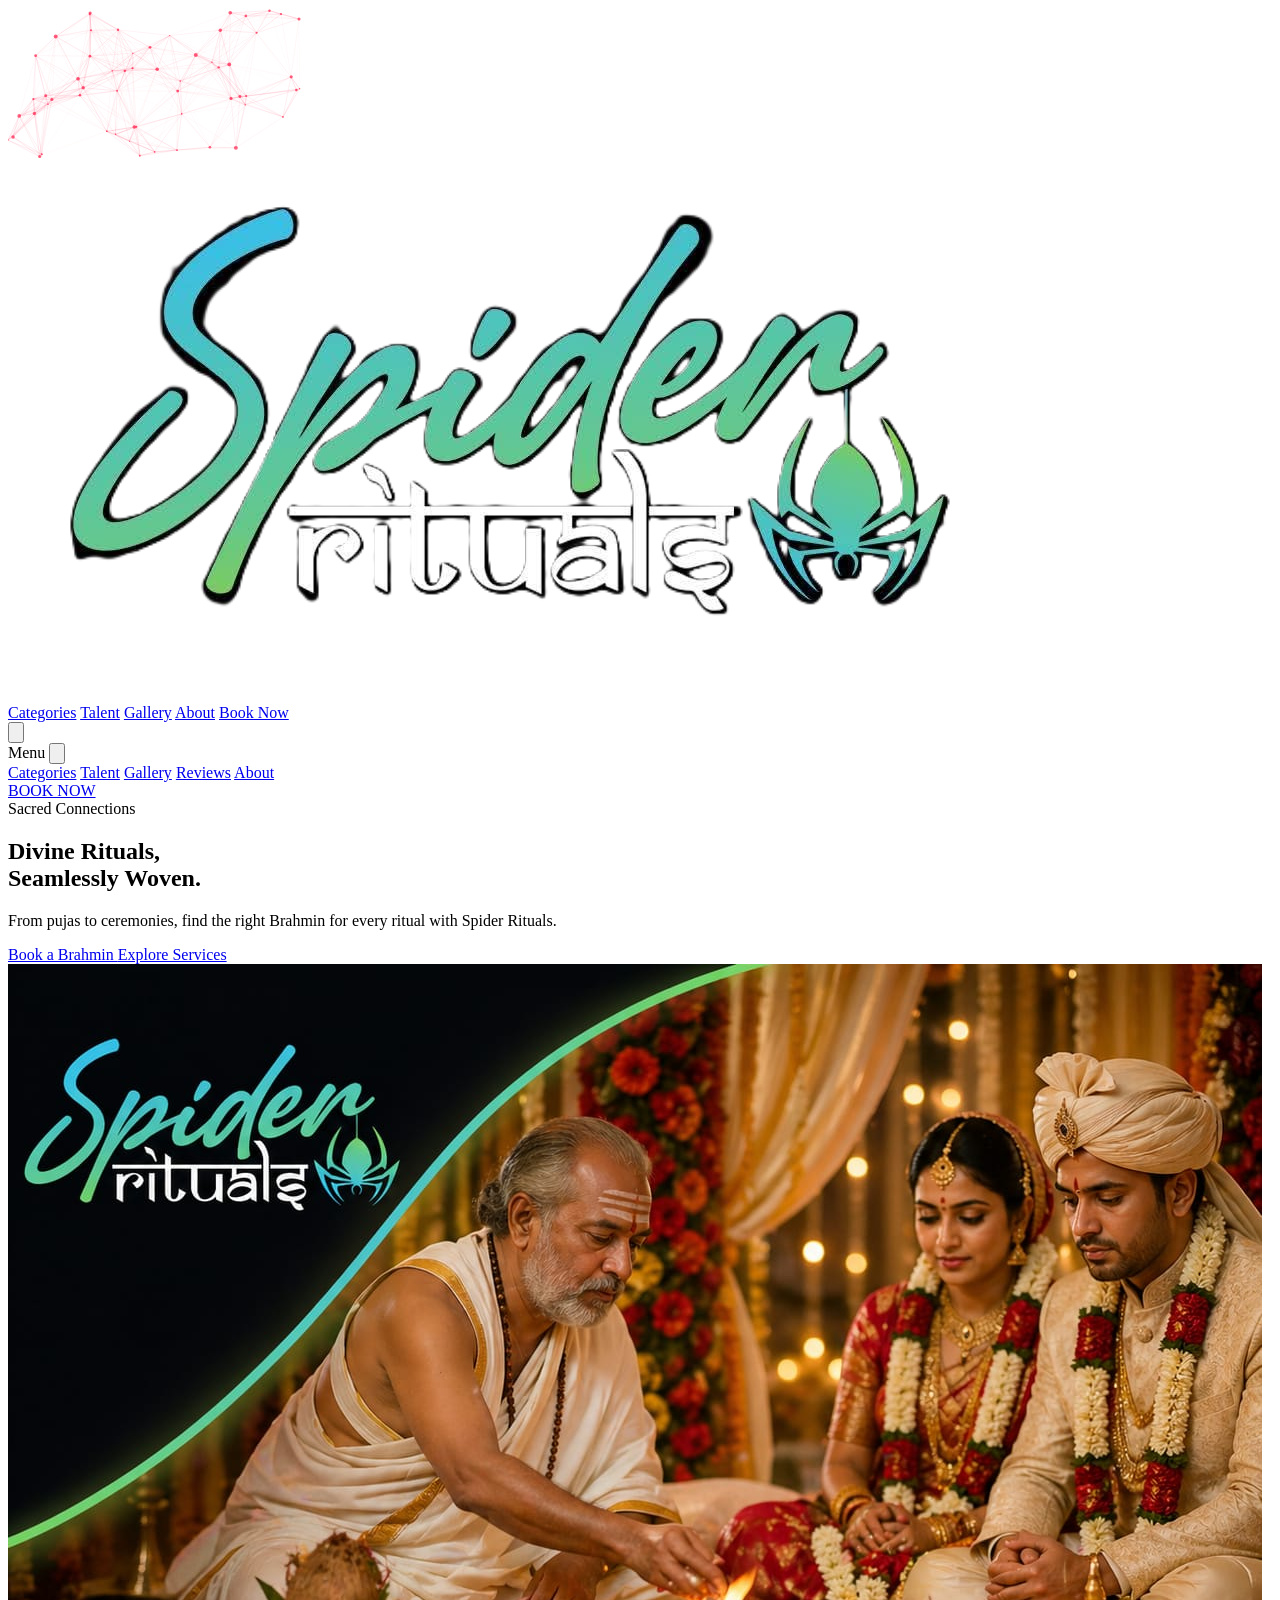
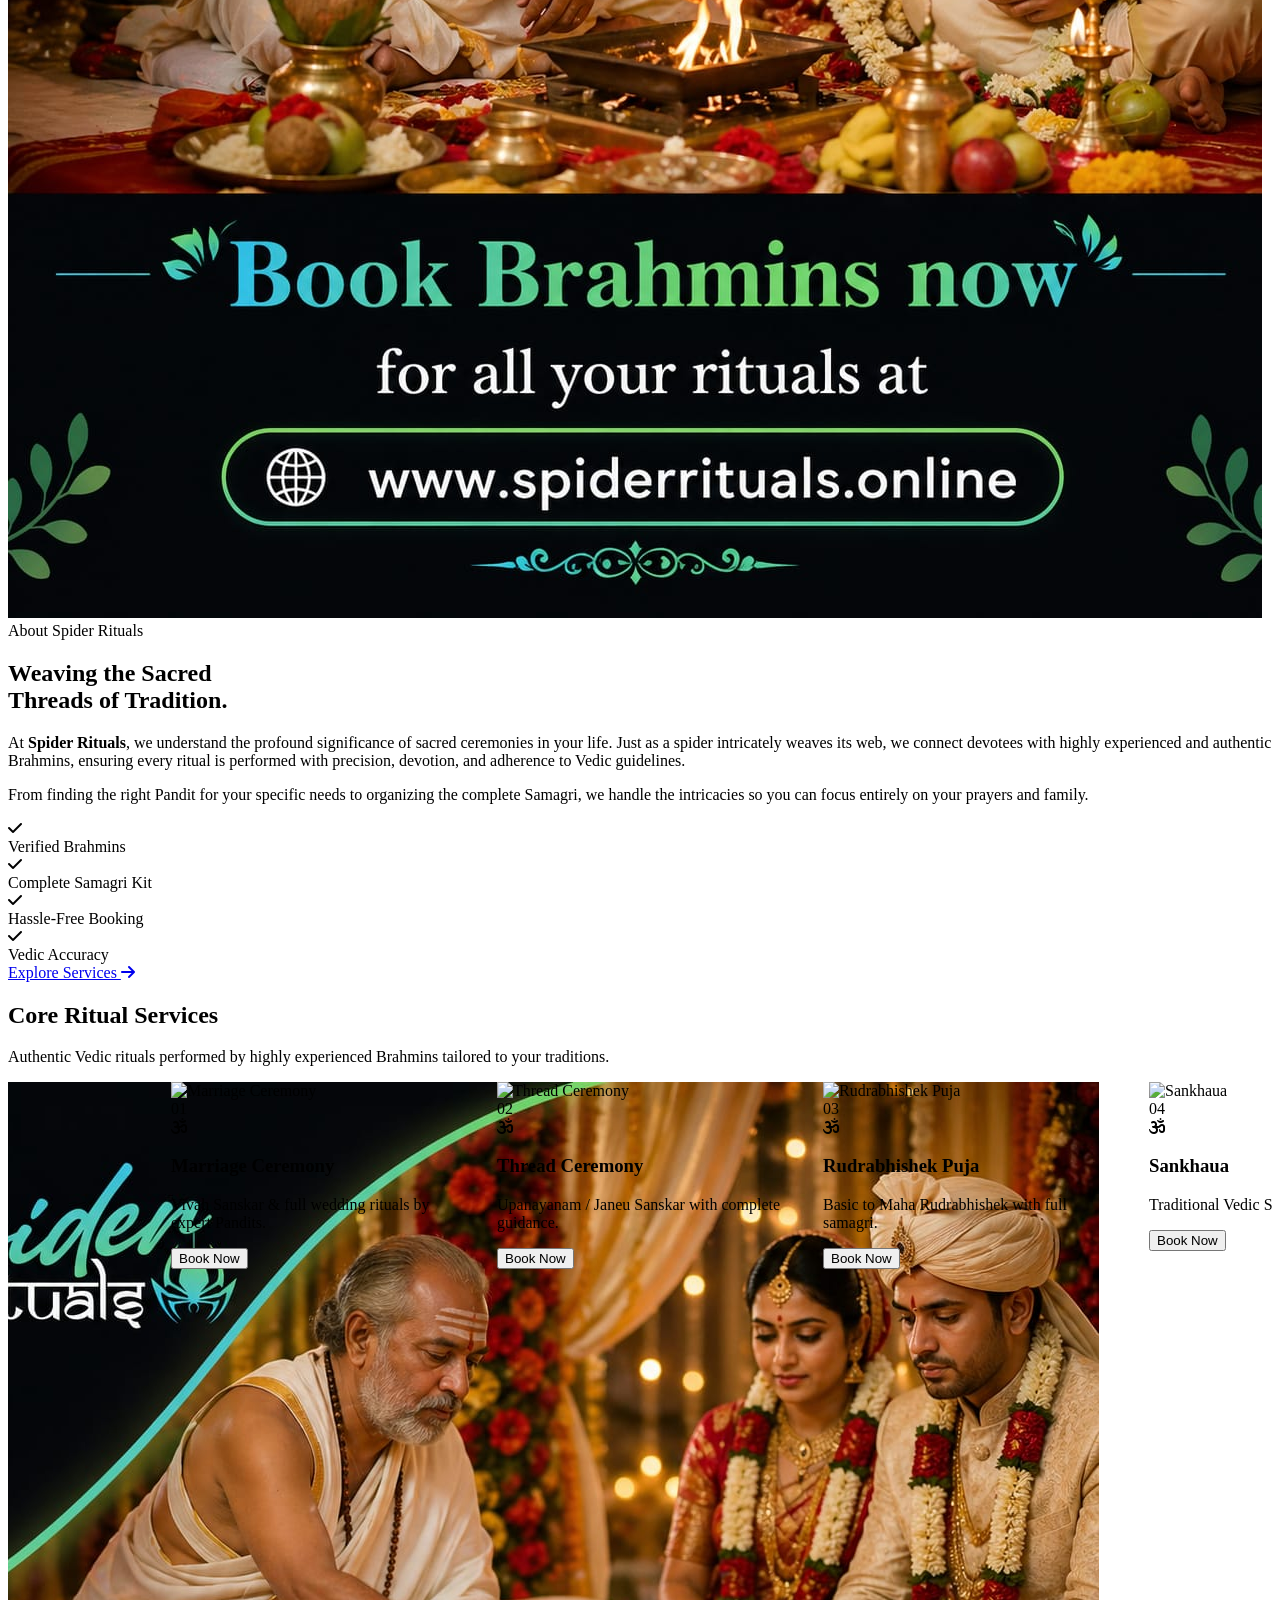
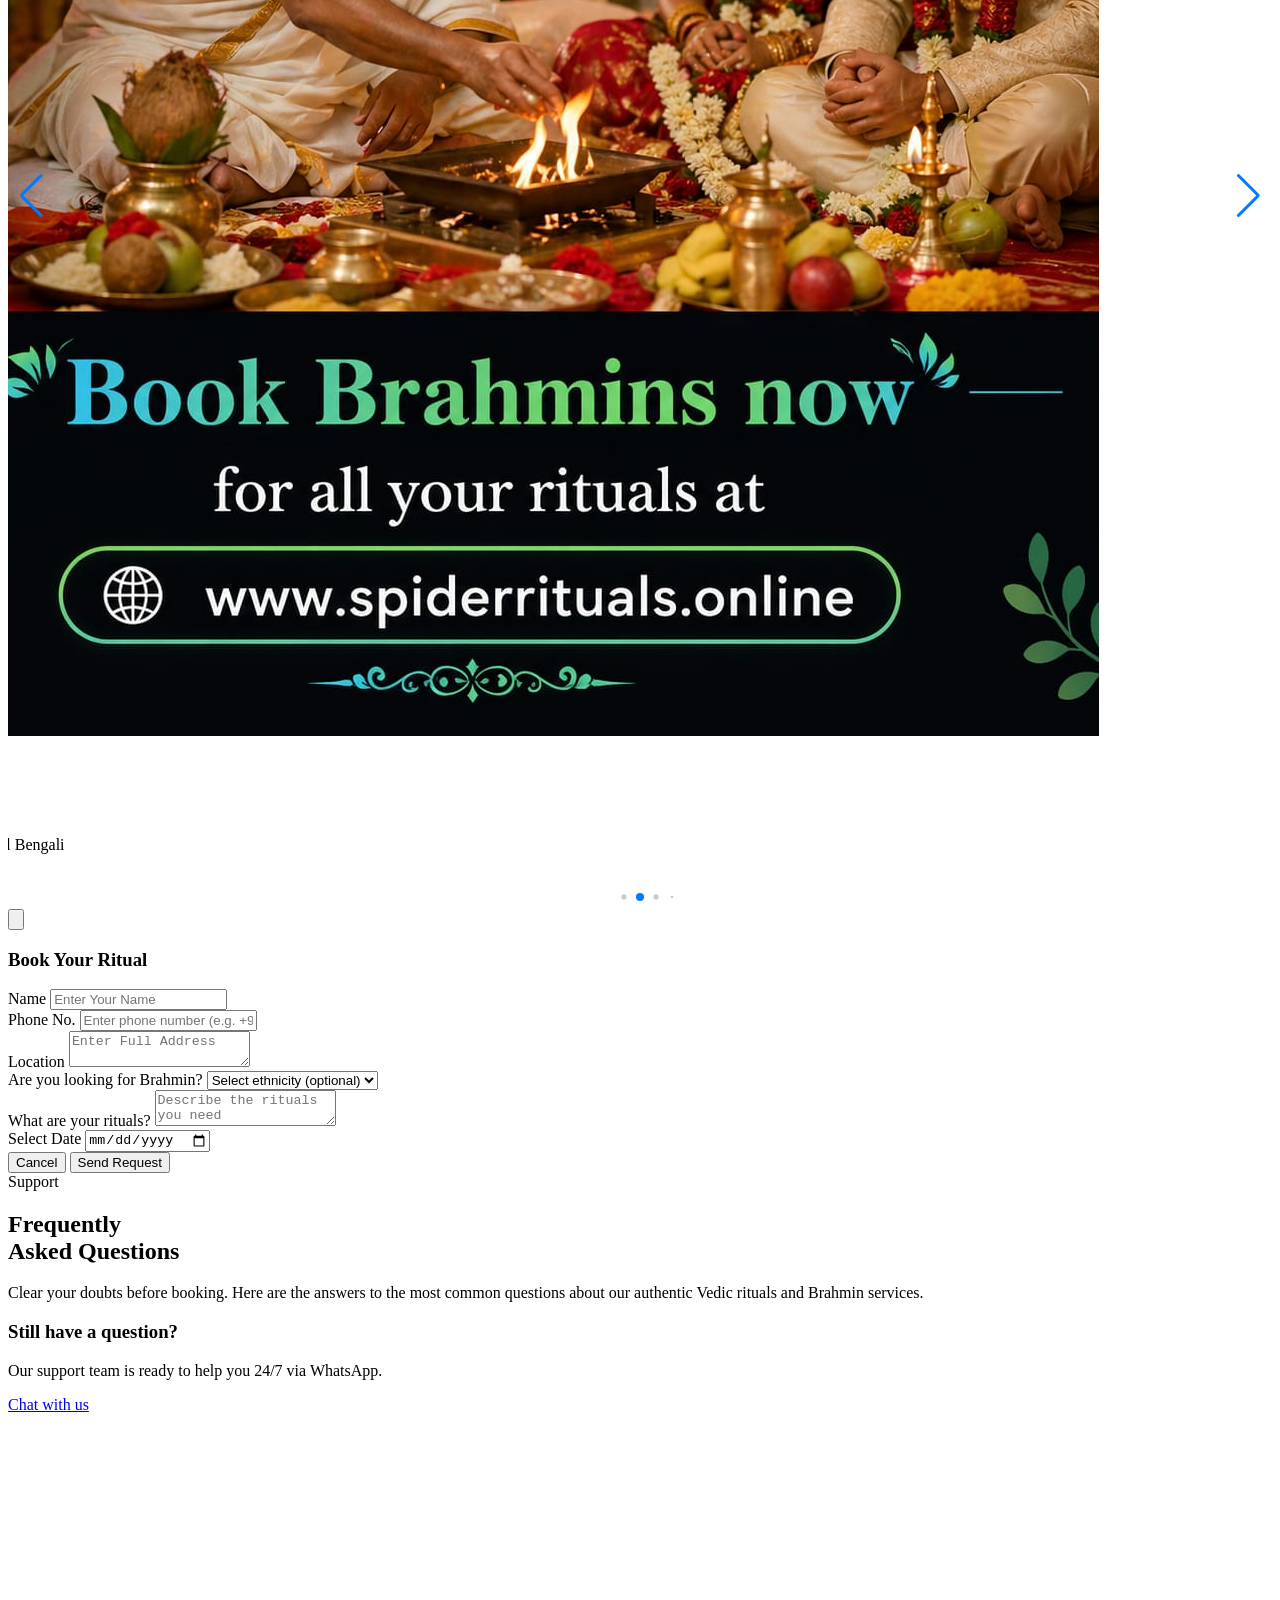
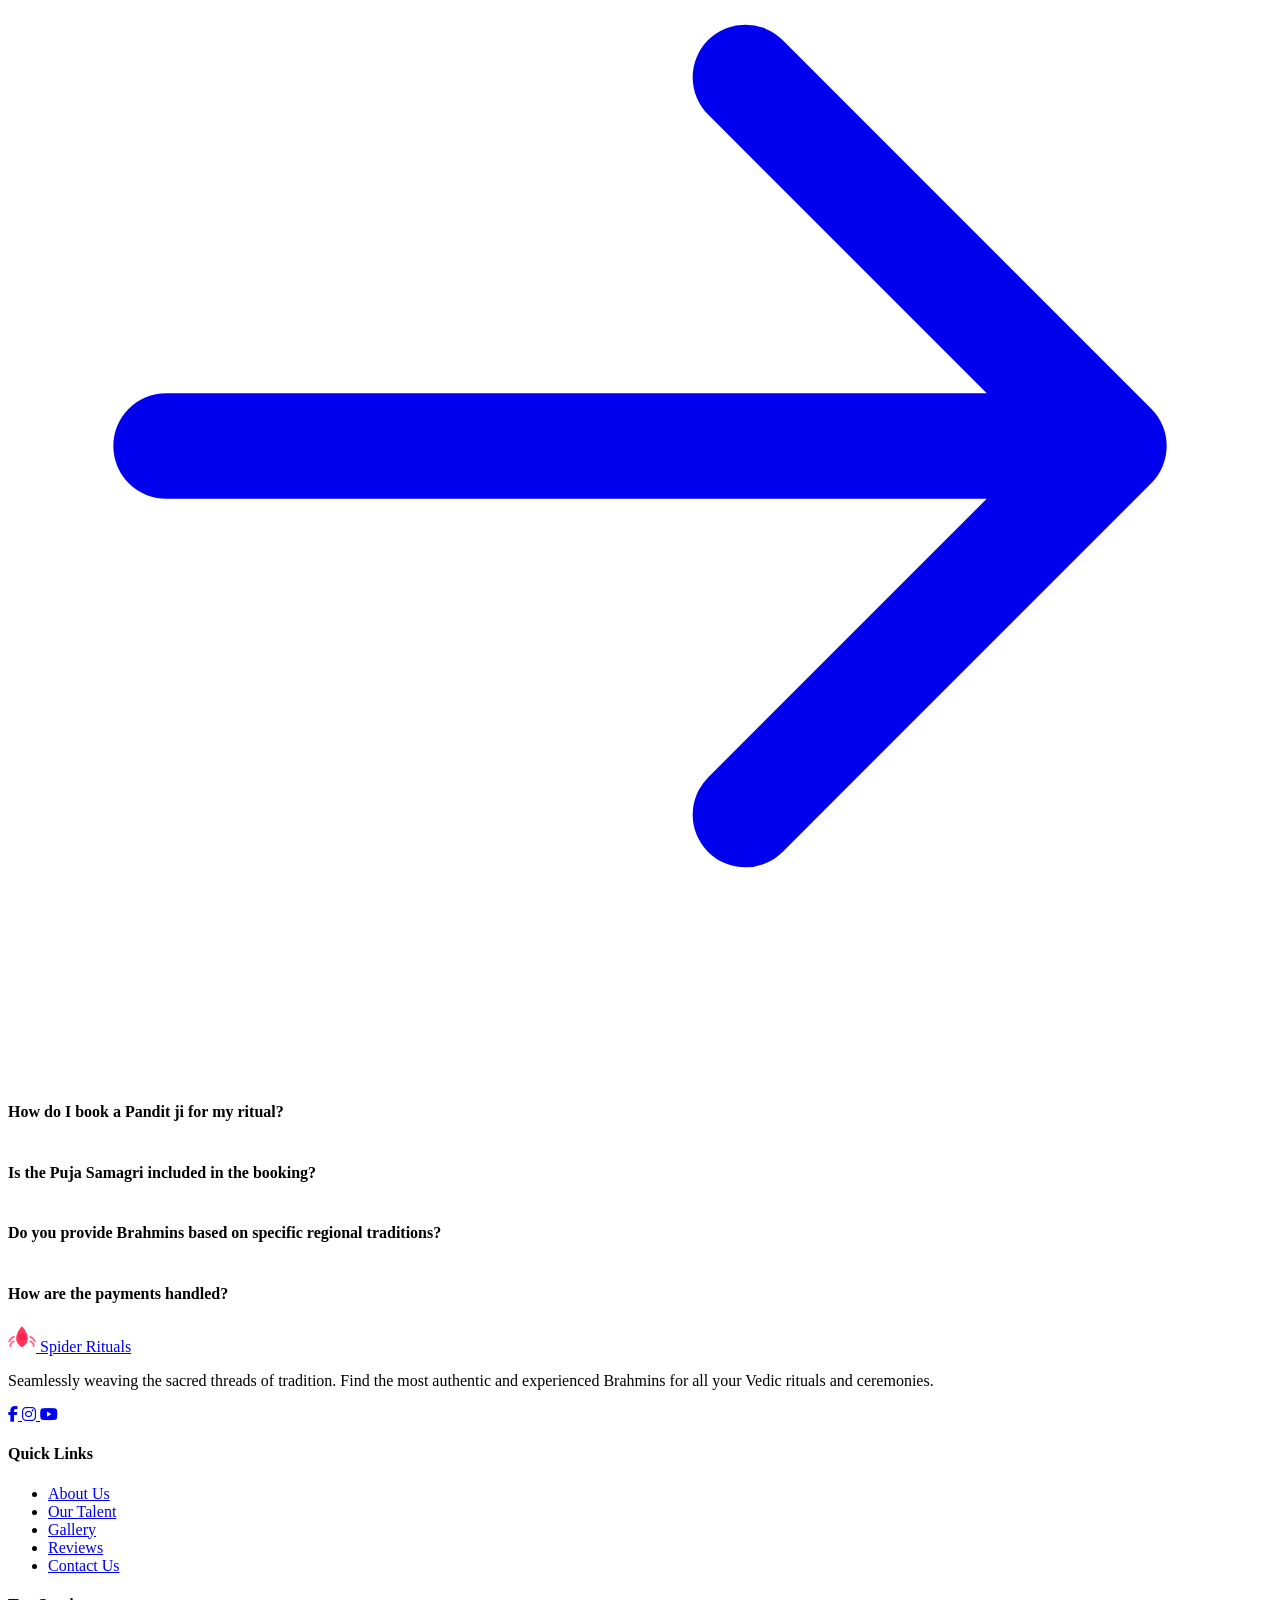
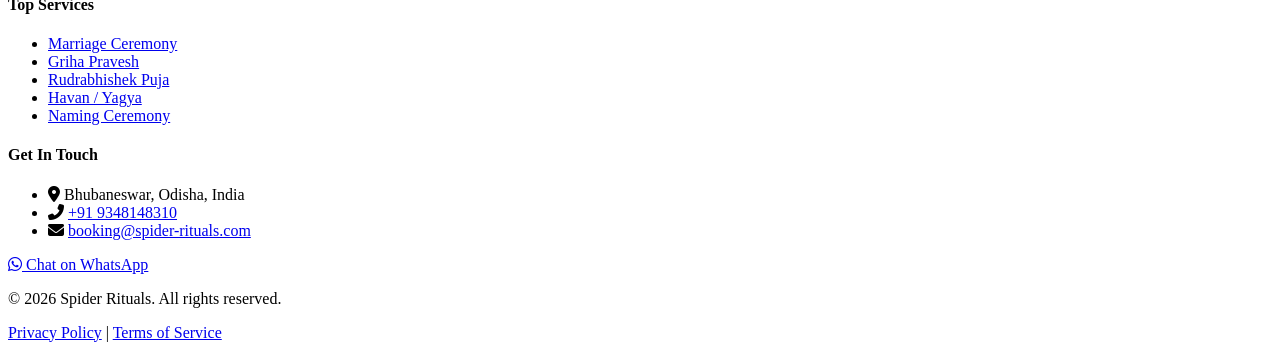
==== commit 6956a476: "mm Co-authored-by: Copilot <copilot@github.com>" ====
--- a/index.html
+++ b/index.html
@@ -4,765 +4,749 @@
 <head>
     <meta charset="UTF-8">
     <meta name="viewport" content="width=device-width, initial-scale=1.0">
+    <title>Spider Ritual - Animated Nav</title>
+    <script src="https://cdn.tailwindcss.com"></script>
+    <link rel="stylesheet" href="https://cdn.jsdelivr.net/npm/swiper@11/swiper-bundle.min.css" />
+    <link rel="stylesheet" href="https://cdnjs.cloudflare.com/ajax/libs/font-awesome/6.4.0/css/all.min.css">
+
+</head>
+
+<body class="bg-[#0a0a0a] text-white font-sans overflow-x-hidden">
+
+    <header class="relative w-full bg-black shadow-[0_4px_20px_rgba(255,31,75,0.15)] z-40 border-b border-[#ff1f4b]/20">
+
+        <canvas id="nav-spider-web" class="absolute inset-0 w-full h-full pointer-events-none opacity-70"></canvas>
+
+        <div class="max-w-7xl mx-auto px-4 md:px-8 relative z-10">
+            <div class="flex justify-between items-center py-4">
+
+                <a href="#" class="flex items-center gap-3 group">
+                    <img src="images/logo1.png" alt="Spider Ritual Logo" class="w-24" />
+                </a>
+
+                <nav class="hidden md:flex items-center gap-8">
+                    <a href="#categories"
+                        class="text-gray-300 hover:text-[#ff1f4b] text-sm font-semibold uppercase tracking-wider transition-colors glow-text">Categories</a>
+                    <a href="#talent"
+                        class="text-gray-300 hover:text-[#ff1f4b] text-sm font-semibold uppercase tracking-wider transition-colors glow-text">Talent</a>
+                    <a href="#gallery"
+                        class="text-gray-300 hover:text-[#ff1f4b] text-sm font-semibold uppercase tracking-wider transition-colors glow-text">Gallery</a>
+                    <a href="#about"
+                        class="text-gray-300 hover:text-[#ff1f4b] text-sm font-semibold uppercase tracking-wider transition-colors glow-text">About</a>
+                    <a id="header-book-btn" href="#contact"
+                        class="px-5 py-2 border border-[#ff1f4b] text-[#ff1f4b] rounded hover:bg-[#ff1f4b] hover:text-white transition-all shadow-[0_0_10px_rgba(255,31,75,0.2)] hover:shadow-[0_0_20px_rgba(255,31,75,0.6)] font-bold tracking-wider text-sm uppercase">
+                        Book Now
+                    </a>
+                </nav>
+
+                <button id="open-menu-btn"
+                    class="md:hidden text-gray-300 hover:text-[#ff1f4b] focus:outline-none transition-colors">
+                    <svg class="w-8 h-8" fill="none" stroke="currentColor" viewBox="0 0 24 24">
+                        <path stroke-linecap="round" stroke-linejoin="round" stroke-width="2"
+                            d="M4 6h16M4 12h16M4 18h16"></path>
+                    </svg>
+                </button>
+            </div>
+        </div>
+    </header>
+
+    <div id="menu-overlay"
+        class="fixed inset-0 bg-black/70 backdrop-blur-sm z-40 hidden opacity-0 transition-opacity duration-300"></div>
+
+    <aside id="side-menu"
+        class="fixed top-0 right-0 h-full w-64 bg-[#0a0a0a] border-l border-[#ff1f4b]/30 z-50 transform translate-x-full transition-transform duration-300 shadow-[-10px_0_30px_rgba(255,31,75,0.1)] flex flex-col">
+
+        <div class="flex justify-between items-center p-5 border-b border-gray-800">
+            <span class="text-[#ff1f4b] font-bold tracking-widest uppercase">Menu</span>
+            <button id="close-menu-btn" class="text-gray-400 hover:text-[#ff1f4b] transition-colors focus:outline-none">
+                <svg class="w-7 h-7" fill="none" stroke="currentColor" viewBox="0 0 24 24">
+                    <path stroke-linecap="round" stroke-linejoin="round" stroke-width="2" d="M6 18L18 6M6 6l12 12">
+                    </path>
+                </svg>
+            </button>
+        </div>
+
+        <nav class="flex flex-col p-5 gap-6 mt-4 flex-grow overflow-y-auto">
+            <a href="#categories"
+                class="text-lg text-gray-300 hover:text-[#ff1f4b] font-medium transition-colors border-b border-gray-800 pb-2">Categories</a>
+            <a href="#talent"
+                class="text-lg text-gray-300 hover:text-[#ff1f4b] font-medium transition-colors border-b border-gray-800 pb-2">Talent</a>
+            <a href="#gallery"
+                class="text-lg text-gray-300 hover:text-[#ff1f4b] font-medium transition-colors border-b border-gray-800 pb-2">Gallery</a>
+            <a href="#reviews"
+                class="text-lg text-gray-300 hover:text-[#ff1f4b] font-medium transition-colors border-b border-gray-800 pb-2">Reviews</a>
+            <a href="#about"
+                class="text-lg text-gray-300 hover:text-[#ff1f4b] font-medium transition-colors border-b border-gray-800 pb-2">About</a>
+        </nav>
+
+        <div class="p-5 border-t border-gray-800">
+            <a id="side-book-btn" href="#contact"
+                class="block w-full text-center py-3 bg-[#ff1f4b] text-white font-bold rounded hover:bg-red-700 transition-colors shadow-[0_0_15px_rgba(255,31,75,0.4)]">
+                BOOK NOW
+            </a>
+        </div>
+    </aside>
+
+    <!-- Hero Section -->
+
+    <section
+        class="relative w-full min-h-screen flex items-center justify-center overflow-hidden border-b border-[#ff1f4b]/20">
+
+        <div
+            class="absolute top-1/2 left-1/2 transform -translate-x-1/2 -translate-y-1/2 w-[600px] h-[600px] bg-[#ff1f4b]/5 rounded-full blur-[120px] pointer-events-none z-0">
+        </div>
+
+        <div class="relative z-10 max-w-5xl mx-auto px-6 text-center mt-10 md:mt-0">
+
+            <div
+                class="inline-flex items-center gap-2 px-4 py-1.5 mb-8 border border-[#ff1f4b]/50 rounded-full bg-[#ff1f4b]/10 text-[#ff1f4b] text-xs md:text-sm font-bold tracking-[0.2em] uppercase shadow-[0_0_15px_rgba(255,31,75,0.2)] backdrop-blur-sm animate-pulse">
+                <span class="w-2 h-2 rounded-full bg-[#ff1f4b]"></span>
+                Sacred Connections
+            </div>
+
+            <h1 class="text-5xl md:text-7xl lg:text-8xl font-serif font-bold mb-6 leading-tight text-white">
+                Divine Rituals, <br />
+                <span
+                    class="text-transparent bg-clip-text bg-gradient-to-r from-[#ff1f4b] to-red-800 text-glow">Seamlessly
+                    Woven.</span>
+            </h1>
+
+            <p class="text-lg md:text-2xl text-gray-400 mb-12 max-w-3xl mx-auto leading-relaxed">
+                From pujas to ceremonies, find the right Brahmin for every ritual with <span
+                    class="text-white font-bold tracking-wider">Spider Rituals</span>.
+            </p>
+
+            <div class="flex flex-col sm:flex-row items-center justify-center gap-6">
+                <a id="hero-book-btn" href="#book"
+                    class="w-full sm:w-auto px-10 py-4 bg-[#ff1f4b] text-white font-bold rounded text-sm md:text-base uppercase tracking-[0.15em] btn-glow hover:bg-red-600 transition-all duration-300 transform hover:-translate-y-1">
+                    Book a Brahmin
+                </a>
+                <a href="#services"
+                    class="w-full sm:w-auto px-10 py-4 border-2 border-gray-700 text-gray-300 font-bold rounded text-sm md:text-base uppercase tracking-[0.15em] hover:border-[#ff1f4b] hover:text-[#ff1f4b] hover:bg-[#ff1f4b]/5 transition-all duration-300 transform hover:-translate-y-1">
+                    Explore Services
+                </a>
+            </div>
+        </div>
+
+    </section>
+
+    <!-- about us -->
+    <section id="about" class="relative py-24 bg-[#0a0a0a] overflow-hidden font-sans border-t border-[#ff1f4b]/20">
+
+        <div
+            class="absolute top-0 right-0 w-[500px] h-[500px] bg-[#ff1f4b]/5 rounded-full blur-[120px] pointer-events-none">
+        </div>
+
+        <div class="max-w-7xl mx-auto px-6 relative z-10">
+            <div class="grid grid-cols-1 lg:grid-cols-2 gap-16 items-center">
+
+                <div class="relative w-full h-full min-h-[350px] lg:min-h-[500px] rounded-2xl group">
+                    <div
+                        class="absolute -inset-1 bg-gradient-to-r from-[#ff1f4b] to-red-900 rounded-2xl blur opacity-25 group-hover:opacity-50 transition duration-1000 group-hover:duration-200">
+                    </div>
+
+                    <div class="relative h-full w-full  rounded-2xl overflow-hidden border border-[#ff1f4b]/30">
+                        <img src="images/im1.jpeg" alt="Spider Rituals Pandit"
+                            class="absolute inset-0 w-full h-full object-cover  object-center opacity-60 group-hover:opacity-80 group-hover:scale-105 transition-all duration-700">
+
+                        <!-- <div class="absolute inset-0 bg-gradient-to-t from-black via-black/40 to-transparent"></div> -->
+
+                        <!-- <div class="absolute lg:hidden bottom-6 left-6 bg-black/80 backdrop-blur-md border border-[#ff1f4b]/50 p-4 rounded-xl shadow-[0_0_15px_rgba(255,31,75,0.3)]">
+                        <p class="text-[#ff1f4b] text-3xl font-bold font-serif mb-1">100%</p>
+                        <p class="text-gray-300 text-xs uppercase tracking-wider font-semibold">Authentic Vedic<br>Rituals</p>
+                    </div> -->
+                    </div>
+                </div>
+
+                <div class="flex flex-col justify-center">
+
+                    <div class="inline-flex items-center gap-3 mb-6">
+                        <span class="w-10 h-[2px] bg-[#ff1f4b]"></span>
+                        <span class="text-[#ff1f4b] text-xs font-bold tracking-[0.25em] uppercase">About Spider
+                            Rituals</span>
+                    </div>
+
+                    <h2 class="text-4xl md:text-5xl font-serif font-bold text-white mb-6 leading-tight">
+                        Weaving the Sacred <br>
+                        <span class="text-transparent bg-clip-text bg-gradient-to-r from-[#ff1f4b] to-red-600">Threads
+                            of Tradition.</span>
+                    </h2>
+
+                    <p class="text-gray-400 text-base md:text-lg leading-relaxed mb-6">
+                        At <strong class="text-white">Spider Rituals</strong>, we understand the profound significance
+                        of sacred ceremonies in your life. Just as a spider intricately weaves its web, we connect
+                        devotees with highly experienced and authentic Brahmins, ensuring every ritual is performed with
+                        precision, devotion, and adherence to Vedic guidelines.
+                    </p>
+                    <p class="text-gray-400 text-base md:text-lg leading-relaxed mb-8">
+                        From finding the right Pandit for your specific needs to organizing the complete Samagri, we
+                        handle the intricacies so you can focus entirely on your prayers and family.
+                    </p>
+
+                    <div class="grid grid-cols-1 sm:grid-cols-2 gap-4 mb-10">
+                        <div class="flex items-center gap-3">
+                            <div
+                                class="w-8 h-8 rounded-full bg-[#ff1f4b]/10 border border-[#ff1f4b]/30 flex items-center justify-center text-[#ff1f4b]">
+                                <i class="fas fa-check text-sm"></i>
+                            </div>
+                            <span class="text-gray-300 font-medium">Verified Brahmins</span>
+                        </div>
+                        <div class="flex items-center gap-3">
+                            <div
+                                class="w-8 h-8 rounded-full bg-[#ff1f4b]/10 border border-[#ff1f4b]/30 flex items-center justify-center text-[#ff1f4b]">
+                                <i class="fas fa-check text-sm"></i>
+                            </div>
+                            <span class="text-gray-300 font-medium">Complete Samagri Kit</span>
+                        </div>
+                        <div class="flex items-center gap-3">
+                            <div
+                                class="w-8 h-8 rounded-full bg-[#ff1f4b]/10 border border-[#ff1f4b]/30 flex items-center justify-center text-[#ff1f4b]">
+                                <i class="fas fa-check text-sm"></i>
+                            </div>
+                            <span class="text-gray-300 font-medium">Hassle-Free Booking</span>
+                        </div>
+                        <div class="flex items-center gap-3">
+                            <div
+                                class="w-8 h-8 rounded-full bg-[#ff1f4b]/10 border border-[#ff1f4b]/30 flex items-center justify-center text-[#ff1f4b]">
+                                <i class="fas fa-check text-sm"></i>
+                            </div>
+                            <span class="text-gray-300 font-medium">Vedic Accuracy</span>
+                        </div>
+                    </div>
+
+                    <div>
+                        <a href="#services-grid"
+                            class="inline-flex items-center gap-2 px-8 py-3 bg-transparent border-2 border-[#ff1f4b] text-[#ff1f4b] font-bold uppercase tracking-wider text-sm rounded hover:bg-[#ff1f4b] hover:text-white transition-all duration-300 shadow-[0_0_10px_rgba(255,31,75,0.1)] hover:shadow-[0_0_20px_rgba(255,31,75,0.5)]">
+                            Explore Services <i class="fas fa-arrow-right"></i>
+                        </a>
+                    </div>
+
+                </div>
+            </div>
+        </div>
+    </section>
+
+
+    <section class="py-20 bg-[#050505] text-white overflow-hidden relative">
+
+        <div
+            class="absolute top-1/2 left-1/2 transform -translate-x-1/2 -translate-y-1/2 w-[800px] h-[400px] bg-[#ff1f4b]/5 rounded-[100%] blur-[100px] pointer-events-none z-0">
+        </div>
+
+        <div class="max-w-[90rem] mx-auto px-4 sm:px-6 lg:px-8 relative z-10">
+
+            <div class="text-center mb-16">
+                <h2 class="text-4xl md:text-5xl font-serif font-bold text-white mb-4 tracking-wide">
+                    Core Ritual <span class="text-[#ff1f4b] drop-shadow-[0_0_15px_rgba(255,31,75,0.5)]">Services</span>
+                </h2>
+                <div class="w-24 h-1 bg-gradient-to-r from-transparent via-[#ff1f4b] to-transparent mx-auto mb-4"></div>
+                <p class="text-gray-400 max-w-2xl mx-auto">Authentic Vedic rituals performed by highly experienced
+                    Brahmins tailored to your traditions.</p>
+            </div>
+
+            <div class="swiper coreServicesSwiper pb-16 px-4">
+                <div class="swiper-wrapper" id="swiper-services-wrapper">
+                </div>
+
+                <div class="swiper-pagination !bottom-0"></div>
+                <div class="swiper-button-prev !left-2 md:!left-10 hidden md:flex"></div>
+                <div class="swiper-button-next !right-2 md:!right-10 hidden md:flex"></div>
+            </div>
+
+        </div>
+    </section>
+
+    <div id="booking-modal" class="fixed inset-0 z-[100] hidden items-center justify-center p-4">
+        <div class="absolute inset-0 bg-black/70 backdrop-blur-sm" onclick="closeModal()"></div>
+
+        <div class="bg-[#111] border border-[#ff1f4b]/30 w-full max-w-md rounded-2xl p-8 relative shadow-2xl z-10">
+
+            <button type="button" onclick="closeModal()"
+                class="absolute top-4 right-4 text-gray-400 hover:text-[#ff1f4b] transition-colors focus:outline-none">
+                <svg class="w-7 h-7" fill="none" stroke="currentColor" viewBox="0 0 24 24">
+                    <path stroke-linecap="round" stroke-linejoin="round" stroke-width="2" d="M6 18L18 6M6 6l12 12">
+                    </path>
+                </svg>
+            </button>
+
+            <h3 class="text-2xl font-bold text-[#ff1f4b] mb-1">Book Your Ritual</h3>
+            <p id="selected-service-name" class="text-gray-400 text-sm mb-6 font-medium uppercase tracking-widest"></p>
+
+            <form id="whatsapp-form" class="space-y-4">
+                <input type="hidden" id="service-input">
+
+                <div>
+                    <label class="block text-xs text-gray-500 uppercase mb-1">Name</label>
+                    <input type="text" required id="user-name" placeholder="Enter Your Name"
+                        class="w-full bg-black border border-gray-800 p-3 rounded-lg text-white focus:border-[#ff1f4b] outline-none transition-all">
+                </div>
+
+                <div>
+                    <label class="block text-xs text-gray-500 uppercase mb-1">Phone No.</label>
+                    <input type="tel" required id="phone-number" placeholder="Enter phone number (e.g. +919xxxxxxxxx)"
+                        pattern="[0-9+\- ]{7,20}"
+                        class="w-full bg-black border border-gray-800 p-3 rounded-lg text-white focus:border-[#ff1f4b] outline-none transition-all">
+                </div>
+
+                <div>
+                    <label class="block text-xs text-gray-500 uppercase mb-1">Location</label>
+                    <textarea required id="location" rows="2" placeholder="Enter Full Address"
+                        class="w-full bg-black border border-gray-800 p-3 rounded-lg text-white focus:border-[#ff1f4b] outline-none transition-all"></textarea>
+                </div>
+
+                <div>
+                    <label class="block text-xs text-gray-500 uppercase mb-1">Are you looking for Brahmin?</label>
+                    <select id="brahmin-pref"
+                        class="w-full bg-black border border-gray-800 p-3 rounded-lg text-white focus:border-[#ff1f4b] outline-none transition-all">
+                        <option value="">Select ethnicity (optional)</option>
+                        <option value="Odia">Odia</option>
+                        <option value="Telugu">Telugu</option>
+                        <option value="Bengali">Bengali</option>
+                        <option value="Marwadi">Marwadi</option>
+                    </select>
+                </div>
+
+                <div>
+                    <label class="block text-xs text-gray-500 uppercase mb-1">What are your rituals?</label>
+                    <textarea id="rituals" rows="2" placeholder="Describe the rituals you need"
+                        class="w-full bg-black border border-gray-800 p-3 rounded-lg text-white focus:border-[#ff1f4b] outline-none transition-all"></textarea>
+                </div>
+
+                <div>
+                    <label class="block text-xs text-gray-500 uppercase mb-1">Select Date</label>
+                    <input type="date" required id="ritual-date" onclick="this.showPicker()"
+                        class="w-full bg-black border border-gray-800 p-3 rounded-lg text-gray-300 focus:border-[#ff1f4b] outline-none transition-all cursor-pointer">
+                </div>
+
+                <div class="flex gap-3 pt-2">
+                    <button type="button" onclick="closeModal()"
+                        class="w-1/3 border border-gray-700 text-gray-400 font-bold py-3 rounded-lg hover:bg-gray-800 hover:text-white transition-all text-sm uppercase tracking-wider">
+                        Cancel
+                    </button>
+                    <button type="submit"
+                        class="w-2/3 bg-[#ff1f4b] text-white font-bold py-3 rounded-lg hover:bg-red-700 transition-all shadow-lg shadow-red-900/20 text-sm uppercase tracking-wider">
+                        Send Request
+                    </button>
+                </div>
+            </form>
+        </div>
+    </div>
+
+    <style>
+    /* FAQ Accordion Transitions */
+    .faq-answer {
+        max-height: 0;
+        overflow: hidden;
+        transition: max-height 0.5s cubic-bezier(0.4, 0, 0.2, 1), opacity 0.5s ease;
+        opacity: 0;
+    }
+    .faq-box.open .faq-answer {
+        max-height: 300px; /* Adjust if answer is very long */
+        opacity: 1;
+    }
+    .faq-box.open {
+        border-color: #ff1f4b;
+        background: linear-gradient(145deg, #111, #1a0508);
+        box-shadow: 0 10px 30px rgba(255, 31, 75, 0.15);
+    }
+    .faq-box.open .faq-icon-line-vertical {
+        transform: rotate(90deg);
+        opacity: 0;
+    }
+    .faq-box.open h4 {
+        color: #ff1f4b;
+    }
+</style>
+
+<section class="relative py-24 bg-[#050505] overflow-hidden font-sans border-t border-gray-900">
     
-
-<body>
-    <div id="cursor"></div>
-    <div id="cur-ring"></div>
-    <canvas id="pcv"></canvas>
-
-    <!-- LOADER -->
-    <div id="loader">
-        <div class="ld-pct" id="ldp">0</div>
-        <div class="ld-spider">
-            <svg viewBox="0 0 100 100" fill="none" xmlns="http://www.w3.org/2000/svg">
-                <g stroke="#ff1f4b" stroke-width=".6" opacity=".6">
-                    <line x1="50" y1="50" x2="50" y2="6" />
-                    <line x1="50" y1="50" x2="87" y2="28" />
-                    <line x1="50" y1="50" x2="87" y2="72" />
-                    <line x1="50" y1="50" x2="50" y2="94" />
-                    <line x1="50" y1="50" x2="13" y2="72" />
-                    <line x1="50" y1="50" x2="13" y2="28" />
-                </g>
-                <g stroke="#ff1f4b" stroke-width=".55" fill="none">
-                    <polygon points="50,15 83,33 83,67 50,85 17,67 17,33" opacity=".25" />
-                    <polygon points="50,25 76,38 76,62 50,75 24,62 24,38" opacity=".45" />
-                    <polygon points="50,34 70,44 70,56 50,66 30,56 30,44" opacity=".7" />
-                </g>
-                <ellipse cx="50" cy="42" rx="8" ry="6" fill="#ff1f4b" />
-                <ellipse cx="50" cy="57" rx="12" ry="10" fill="#ff1f4b" />
-                <circle cx="47" cy="41" r="2.2" fill="white" opacity=".9" />
-                <circle cx="53" cy="41" r="2.2" fill="white" opacity=".9" />
-                <circle cx="47.5" cy="41.2" r="1.1" fill="#000" />
-                <circle cx="53.5" cy="41.2" r="1.1" fill="#000" />
-                <g stroke="#ff1f4b" stroke-width="1.8" stroke-linecap="round">
-                    <path d="M38 53 Q26 46 18 40" />
-                    <path d="M38 58 Q24 56 14 57" />
-                    <path d="M38 63 Q26 65 19 72" />
-                    <path d="M62 53 Q74 46 82 40" />
-                    <path d="M62 58 Q76 56 86 57" />
-                    <path d="M62 63 Q74 65 81 72" />
-                </g>
-                <line x1="50" y1="36" x2="50" y2="5" stroke="#ff1f4b" stroke-width="1" opacity=".35"
-                    stroke-dasharray="2 3" />
-            </svg>
-        </div>
-        <div class="ld-bar"></div>
-        <div class="ld-txt">Weaving the Ritual</div>
+    <div class="absolute -top-40 -right-40 w-[600px] h-[600px] bg-[#ff1f4b]/5 rounded-full blur-[150px] pointer-events-none z-0"></div>
+
+    <div class="max-w-7xl mx-auto px-6 relative z-10">
+        
+        <div class="flex flex-col lg:flex-row gap-16 lg:gap-20">
+            
+            <div class="lg:w-1/3 lg:sticky lg:top-24 self-start">
+                <div class="inline-flex items-center gap-2 mb-4">
+                    <span class="w-8 h-[2px] bg-[#ff1f4b]"></span>
+                    <span class="text-[#ff1f4b] text-sm font-bold tracking-[0.2em] uppercase">Support</span>
+                </div>
+                <h2 class="text-4xl md:text-5xl font-serif font-bold text-white mb-6 leading-tight">
+                    Frequently <br>
+                    <span class="text-transparent bg-clip-text bg-gradient-to-r from-[#ff1f4b] to-red-800">Asked Questions</span>
+                </h2>
+                <p class="text-gray-400 text-lg leading-relaxed mb-8">
+                    Clear your doubts before booking. Here are the answers to the most common questions about our authentic Vedic rituals and Brahmin services.
+                </p>
+                <div class="bg-[#111] border border-gray-800 rounded-xl p-6 relative overflow-hidden group">
+                    <div class="absolute inset-0 bg-[#ff1f4b]/10 transform -translate-x-full group-hover:translate-x-0 transition-transform duration-500"></div>
+                    <h3 class="text-white font-bold mb-2 relative z-10">Still have a question?</h3>
+                    <p class="text-gray-500 text-sm mb-4 relative z-10">Our support team is ready to help you 24/7 via WhatsApp.</p>
+                    <a href="https://wa.me/919348148310" target="_blank" class="inline-flex items-center gap-2 text-[#ff1f4b] font-bold text-sm uppercase tracking-widest hover:text-white transition-colors relative z-10">
+                        Chat with us <svg class="w-4 h-4" fill="none" stroke="currentColor" viewBox="0 0 24 24"><path stroke-linecap="round" stroke-linejoin="round" stroke-width="2" d="M14 5l7 7m0 0l-7 7m7-7H3"></path></svg>
+                    </a>
+                </div>
+            </div>
+
+            <div class="lg:w-2/3 space-y-5">
+                
+                <div class="faq-box bg-[#0d0d0d] border border-gray-800 rounded-2xl p-6 transition-all duration-300 cursor-pointer" onclick="toggleAdvancedFaq(this)">
+                    <div class="flex justify-between items-center gap-4">
+                        <h4 class="text-lg font-bold text-gray-200 transition-colors">How do I book a Pandit ji for my ritual?</h4>
+                        <div class="relative w-6 h-6 flex items-center justify-center flex-shrink-0">
+                            <span class="absolute w-4 h-[2px] bg-[#ff1f4b] transition-all duration-300"></span>
+                            <span class="faq-icon-line-vertical absolute w-[2px] h-4 bg-[#ff1f4b] transition-all duration-300"></span>
+                        </div>
+                    </div>
+                    <div class="faq-answer">
+                        <p class="text-gray-400 mt-4 text-sm leading-relaxed border-t border-gray-800 pt-4">
+                            Booking is very simple. Choose your desired service from our "Core Rituals" section, click "Book Now", and fill in your basic details. The request will be sent to our WhatsApp, and our team will instantly confirm your booking and Pandit ji's availability.
+                        </p>
+                    </div>
+                </div>
+
+                <div class="faq-box bg-[#0d0d0d] border border-gray-800 rounded-2xl p-6 transition-all duration-300 cursor-pointer" onclick="toggleAdvancedFaq(this)">
+                    <div class="flex justify-between items-center gap-4">
+                        <h4 class="text-lg font-bold text-gray-200 transition-colors">Is the Puja Samagri included in the booking?</h4>
+                        <div class="relative w-6 h-6 flex items-center justify-center flex-shrink-0">
+                            <span class="absolute w-4 h-[2px] bg-[#ff1f4b] transition-all duration-300"></span>
+                            <span class="faq-icon-line-vertical absolute w-[2px] h-4 bg-[#ff1f4b] transition-all duration-300"></span>
+                        </div>
+                    </div>
+                    <div class="faq-answer">
+                        <p class="text-gray-400 mt-4 text-sm leading-relaxed border-t border-gray-800 pt-4">
+                            Yes! We offer fully inclusive packages. Our experienced Brahmins will bring all the authentic and pure Puja Samagri required for your specific ritual, so you can focus entirely on your prayers without any hassle.
+                        </p>
+                    </div>
+                </div>
+
+                <div class="faq-box bg-[#0d0d0d] border border-gray-800 rounded-2xl p-6 transition-all duration-300 cursor-pointer" onclick="toggleAdvancedFaq(this)">
+                    <div class="flex justify-between items-center gap-4">
+                        <h4 class="text-lg font-bold text-gray-200 transition-colors">Do you provide Brahmins based on specific regional traditions?</h4>
+                        <div class="relative w-6 h-6 flex items-center justify-center flex-shrink-0">
+                            <span class="absolute w-4 h-[2px] bg-[#ff1f4b] transition-all duration-300"></span>
+                            <span class="faq-icon-line-vertical absolute w-[2px] h-4 bg-[#ff1f4b] transition-all duration-300"></span>
+                        </div>
+                    </div>
+                    <div class="faq-answer">
+                        <p class="text-gray-400 mt-4 text-sm leading-relaxed border-t border-gray-800 pt-4">
+                            Absolutely. We understand that every region has its unique Vedic traditions. We provide specialized Pandits including Marwadi, Telugu, Bengali, and North Indian Brahmins to ensure your ritual is conducted exactly as per your family's customs.
+                        </p>
+                    </div>
+                </div>
+
+                <div class="faq-box bg-[#0d0d0d] border border-gray-800 rounded-2xl p-6 transition-all duration-300 cursor-pointer" onclick="toggleAdvancedFaq(this)">
+                    <div class="flex justify-between items-center gap-4">
+                        <h4 class="text-lg font-bold text-gray-200 transition-colors">How are the payments handled?</h4>
+                        <div class="relative w-6 h-6 flex items-center justify-center flex-shrink-0">
+                            <span class="absolute w-4 h-[2px] bg-[#ff1f4b] transition-all duration-300"></span>
+                            <span class="faq-icon-line-vertical absolute w-[2px] h-4 bg-[#ff1f4b] transition-all duration-300"></span>
+                        </div>
+                    </div>
+                    <div class="faq-answer">
+                        <p class="text-gray-400 mt-4 text-sm leading-relaxed border-t border-gray-800 pt-4">
+                            Once your booking is confirmed over WhatsApp, we will share the payment details. You can pay securely via UPI, Bank Transfer, or Cash upon completion of the ritual, depending on the service package you choose.
+                        </p>
+                    </div>
+                </div>
+
+            </div>
+        </div>
     </div>
-
-    <!-- NAV -->
-    <nav id="nb" class="bg-black text-gray-300 p-4 flex justify-between items-center relative shadow-lg font-sans">
-
-        <a href="#" class="flex items-center gap-2 text-xl font-bold text-white">
-            <img src="images/logo1.png" class="w-28" alt="Spider Ritual Logo">
-        </a>
-
-        <button id="menu-btn"
-            class="md:hidden block focus:outline-none text-gray-300 hover:text-[#ff1f4b] transition-colors">
-            <svg class="w-7 h-7" fill="none" stroke="currentColor" viewBox="0 0 24 24">
-                <path id="menu-icon" stroke-linecap="round" stroke-linejoin="round" stroke-width="2"
-                    d="M4 6h16M4 12h16M4 18h16"></path>
-            </svg>
-        </button>
-
-        <ul id="menu"
-            class="hidden absolute top-full left-0 w-full bg-black md:static md:flex md:w-auto md:items-center md:gap-8 p-5 md:p-0 shadow-xl md:shadow-none z-50 transition-all duration-300 border-t border-[#ff1f4b]/30 md:border-none">
-            <li class="py-2 md:py-0"><a href="#categories"
-                    class="hover:text-[#ff1f4b] font-medium transition-colors block">Categories</a></li>
-            <li class="py-2 md:py-0"><a href="#talent"
-                    class="hover:text-[#ff1f4b] font-medium transition-colors block">Talent</a></li>
-            <li class="py-2 md:py-0"><a href="#gallery"
-                    class="hover:text-[#ff1f4b] font-medium transition-colors block">Gallery</a></li>
-            <li class="py-2 md:py-0"><a href="#testimonials"
-                    class="hover:text-[#ff1f4b] font-medium transition-colors block">Reviews</a></li>
-            <li class="py-2 md:py-0"><a href="#about"
-                    class="hover:text-[#ff1f4b] font-medium transition-colors block">About</a></li>
-            <li class="pt-4 md:pt-0 pb-2 md:pb-0">
-                <a href="#contact"
-                    class="bg-[#ff1f4b] text-white px-5 py-2 rounded-md font-semibold hover:bg-red-700 transition-colors block text-center md:inline-block shadow-sm">
-                    Book Now
-                </a>
-            </li>
-        </ul>
-    </nav>
+</section>
+
+<script>
+    function toggleAdvancedFaq(clickedBox) {
+        // Find all faq boxes
+        const allBoxes = document.querySelectorAll('.faq-box');
+        
+        // Check if the clicked box is already open
+        const isOpen = clickedBox.classList.contains('open');
+
+        // Close all boxes first for a clean accordion effect
+        allBoxes.forEach(box => {
+            box.classList.remove('open');
+        });
+
+        // If it wasn't open, open it now
+        if (!isOpen) {
+            clickedBox.classList.add('open');
+        }
+    }
+</script>
+  
+
+    <footer
+        class="relative bg-[#050505] pt-20 pb-10 border-t border-[#ff1f4b]/20 overflow-hidden font-sans text-gray-300">
+
+        <div
+            class="absolute bottom-0 left-1/2 transform -translate-x-1/2 w-[600px] h-[200px] bg-[#ff1f4b]/5 blur-[100px] pointer-events-none z-0">
+        </div>
+
+        <div class="max-w-7xl mx-auto px-6 relative z-10">
+
+            <div class="grid grid-cols-1 md:grid-cols-2 lg:grid-cols-4 gap-12 lg:gap-8 mb-16">
+
+                <div class="flex flex-col">
+                    <a href="#" class="flex items-center gap-3 group mb-6 inline-block w-fit">
+                        <svg width="28" height="28" viewBox="0 0 24 24" fill="none"
+                            class="group-hover:drop-shadow-[0_0_8px_rgba(255,31,75,0.8)] transition-all">
+                            <path d="M12 2C12 2 7 7 7 12.5C7 15.6 9 18.4 12 20C15 18.4 17 15.6 17 12.5C17 7 12 2 12 2Z"
+                                fill="#ff1f4b" opacity=".9" />
+                            <circle cx="12" cy="11" r="3" fill="#ff1f4b" />
+                            <path d="M5 11 Q2 12 1 15" stroke="#ff1f4b" stroke-width="1.5" stroke-linecap="round"
+                                opacity=".7" />
+                            <path d="M5 15 Q2 16 2 19" stroke="#ff1f4b" stroke-width="1.5" stroke-linecap="round"
+                                opacity=".7" />
+                            <path d="M19 11 Q22 12 23 15" stroke="#ff1f4b" stroke-width="1.5" stroke-linecap="round"
+                                opacity=".7" />
+                            <path d="M19 15 Q22 16 22 19" stroke="#ff1f4b" stroke-width="1.5" stroke-linecap="round"
+                                opacity=".7" />
+                        </svg>
+                        <span
+                            class="text-2xl font-bold tracking-widest text-white group-hover:text-[#ff1f4b] transition-colors">Spider
+                            Rituals</span>
+                    </a>
+                    <p class="text-gray-400 text-sm leading-relaxed mb-6">
+                        Seamlessly weaving the sacred threads of tradition. Find the most authentic and experienced
+                        Brahmins for all your Vedic rituals and ceremonies.
+                    </p>
+                    <div class="flex gap-4">
+                        <a href="#"
+                            class="w-10 h-10 rounded-full bg-[#111] border border-gray-800 flex items-center justify-center hover:border-[#ff1f4b] hover:bg-[#ff1f4b] hover:text-white transition-all duration-300 shadow-[0_0_10px_rgba(0,0,0,0.5)] hover:shadow-[0_0_15px_rgba(255,31,75,0.5)]">
+                            <i class="fab fa-facebook-f"></i>
+                        </a>
+                        <a href="#"
+                            class="w-10 h-10 rounded-full bg-[#111] border border-gray-800 flex items-center justify-center hover:border-[#ff1f4b] hover:bg-[#ff1f4b] hover:text-white transition-all duration-300 shadow-[0_0_10px_rgba(0,0,0,0.5)] hover:shadow-[0_0_15px_rgba(255,31,75,0.5)]">
+                            <i class="fab fa-instagram"></i>
+                        </a>
+                        <a href="#"
+                            class="w-10 h-10 rounded-full bg-[#111] border border-gray-800 flex items-center justify-center hover:border-[#ff1f4b] hover:bg-[#ff1f4b] hover:text-white transition-all duration-300 shadow-[0_0_10px_rgba(0,0,0,0.5)] hover:shadow-[0_0_15px_rgba(255,31,75,0.5)]">
+                            <i class="fab fa-youtube"></i>
+                        </a>
+                    </div>
+                </div>
+
+                <div>
+                    <h4 class="text-white font-bold uppercase tracking-widest mb-6 relative inline-block">
+                        Quick Links
+                        <span class="absolute -bottom-2 left-0 w-1/2 h-[2px] bg-[#ff1f4b]"></span>
+                    </h4>
+                    <ul class="space-y-3">
+                        <li><a href="#about"
+                                class="text-gray-400 hover:text-[#ff1f4b] transition-colors text-sm flex items-center gap-2 group"><span
+                                    class="w-2 h-[1px] bg-gray-600 group-hover:bg-[#ff1f4b] transition-colors"></span>
+                                About Us</a></li>
+                        <li><a href="#talent"
+                                class="text-gray-400 hover:text-[#ff1f4b] transition-colors text-sm flex items-center gap-2 group"><span
+                                    class="w-2 h-[1px] bg-gray-600 group-hover:bg-[#ff1f4b] transition-colors"></span>
+                                Our Talent</a></li>
+                        <li><a href="#gallery"
+                                class="text-gray-400 hover:text-[#ff1f4b] transition-colors text-sm flex items-center gap-2 group"><span
+                                    class="w-2 h-[1px] bg-gray-600 group-hover:bg-[#ff1f4b] transition-colors"></span>
+                                Gallery</a></li>
+                        <li><a href="#testimonials"
+                                class="text-gray-400 hover:text-[#ff1f4b] transition-colors text-sm flex items-center gap-2 group"><span
+                                    class="w-2 h-[1px] bg-gray-600 group-hover:bg-[#ff1f4b] transition-colors"></span>
+                                Reviews</a></li>
+                        <li><a href="#contact"
+                                class="text-gray-400 hover:text-[#ff1f4b] transition-colors text-sm flex items-center gap-2 group"><span
+                                    class="w-2 h-[1px] bg-gray-600 group-hover:bg-[#ff1f4b] transition-colors"></span>
+                                Contact Us</a></li>
+                    </ul>
+                </div>
+
+                <div>
+                    <h4 class="text-white font-bold uppercase tracking-widest mb-6 relative inline-block">
+                        Top Services
+                        <span class="absolute -bottom-2 left-0 w-1/2 h-[2px] bg-[#ff1f4b]"></span>
+                    </h4>
+                    <ul class="space-y-3">
+                        <li><a href="#"
+                                class="text-gray-400 hover:text-[#ff1f4b] transition-colors text-sm flex items-center gap-2 group"><span
+                                    class="w-2 h-[1px] bg-gray-600 group-hover:bg-[#ff1f4b] transition-colors"></span>
+                                Marriage Ceremony</a></li>
+                        <li><a href="#"
+                                class="text-gray-400 hover:text-[#ff1f4b] transition-colors text-sm flex items-center gap-2 group"><span
+                                    class="w-2 h-[1px] bg-gray-600 group-hover:bg-[#ff1f4b] transition-colors"></span>
+                                Griha Pravesh</a></li>
+                        <li><a href="#"
+                                class="text-gray-400 hover:text-[#ff1f4b] transition-colors text-sm flex items-center gap-2 group"><span
+                                    class="w-2 h-[1px] bg-gray-600 group-hover:bg-[#ff1f4b] transition-colors"></span>
+                                Rudrabhishek Puja</a></li>
+                        <li><a href="#"
+                                class="text-gray-400 hover:text-[#ff1f4b] transition-colors text-sm flex items-center gap-2 group"><span
+                                    class="w-2 h-[1px] bg-gray-600 group-hover:bg-[#ff1f4b] transition-colors"></span>
+                                Havan / Yagya</a></li>
+                        <li><a href="#"
+                                class="text-gray-400 hover:text-[#ff1f4b] transition-colors text-sm flex items-center gap-2 group"><span
+                                    class="w-2 h-[1px] bg-gray-600 group-hover:bg-[#ff1f4b] transition-colors"></span>
+                                Naming Ceremony</a></li>
+                    </ul>
+                </div>
+
+                <div>
+                    <h4 class="text-white font-bold uppercase tracking-widest mb-6 relative inline-block">
+                        Get In Touch
+                        <span class="absolute -bottom-2 left-0 w-1/2 h-[2px] bg-[#ff1f4b]"></span>
+                    </h4>
+                    <ul class="space-y-4">
+                        <li class="flex items-start gap-3">
+                            <i class="fas fa-map-marker-alt text-[#ff1f4b] mt-1"></i>
+                            <span class="text-gray-400 text-sm">Bhubaneswar, Odisha, India</span>
+                        </li>
+                        <li class="flex items-center gap-3">
+                            <i class="fas fa-phone-alt text-[#ff1f4b]"></i>
+                            <a href="tel:+919348148310"
+                                class="text-gray-400 hover:text-[#ff1f4b] transition-colors text-sm font-bold tracking-wider">+91
+                                9348148310</a>
+                        </li>
+                        <li class="flex items-center gap-3">
+                            <i class="fas fa-envelope text-[#ff1f4b]"></i>
+                            <a href="mailto:booking@spider-rituals.com"
+                                class="text-gray-400 hover:text-[#ff1f4b] transition-colors text-sm">booking@spider-rituals.com</a>
+                        </li>
+                    </ul>
+
+                    <div class="mt-6">
+                        <a href="https://wa.me/919348148310" target="_blank"
+                            class="inline-flex items-center gap-2 w-full justify-center px-4 py-3 bg-[#111] border border-[#ff1f4b] text-[#ff1f4b] font-bold rounded hover:bg-[#ff1f4b] hover:text-white transition-all duration-300 text-sm uppercase tracking-widest shadow-[0_0_10px_rgba(255,31,75,0.1)]">
+                            <i class="fab fa-whatsapp text-lg"></i> Chat on WhatsApp
+                        </a>
+                    </div>
+                </div>
+
+            </div>
+
+            <div class="border-t border-gray-800 pt-8 flex flex-col md:flex-row justify-between items-center gap-4">
+                <p class="text-gray-500 text-xs text-center md:text-left">
+                    &copy; <span id="current-year"></span> Spider Rituals. All rights reserved.
+                </p>
+                <div class="flex gap-4 text-xs text-gray-500">
+                    <a href="#" class="hover:text-[#ff1f4b] transition-colors">Privacy Policy</a>
+                    <span class="text-gray-800">|</span>
+                    <a href="#" class="hover:text-[#ff1f4b] transition-colors">Terms of Service</a>
+                </div>
+            </div>
+
+        </div>
+    </footer>
 
     <script>
-        const menuBtn = document.getElementById('menu-btn');
-        const menu = document.getElementById('menu');
-        const menuIcon = document.getElementById('menu-icon');
-
-        menuBtn.addEventListener('click', () => {
-            // Toggle menu visibility
-            menu.classList.toggle('hidden');
-            menu.classList.toggle('flex');
-            menu.classList.toggle('flex-col');
-
-            // Change icon between Hamburger and 'X' (Close)
-            if (menu.classList.contains('hidden')) {
-                menuIcon.setAttribute('d', 'M4 6h16M4 12h16M4 18h16'); // Hamburger Icon
-            } else {
-                menuIcon.setAttribute('d', 'M6 18L18 6M6 6l12 12'); // X Icon
+        // Set current year dynamically
+        document.getElementById('current-year').textContent = new Date().getFullYear();
+    </script>
+
+    <script src="https://cdn.jsdelivr.net/npm/swiper@11/swiper-bundle.min.js"></script>
+
+    <script>
+        // 16 Services Array Data
+        const allServices = [
+            { title: "Marriage Ceremony", desc: "Vivah Sanskar & full wedding rituals by expert Pandits.", image: "https://i.pinimg.com/1200x/f1/e1/1d/f1e11dd20c393a7bf7a50b25bbe3ff4a.jpg" },
+            { title: "Thread Ceremony", desc: "Upanayanam / Janeu Sanskar with complete guidance.", image: "https://i.pinimg.com/736x/4f/51/68/4f51680214ad1efa42ccdafe6fdd65b0.jpg" },
+            { title: "Rudrabhishek Puja", desc: "Basic to Maha Rudrabhishek with full samagri.", image: "https://i.pinimg.com/736x/fe/1e/78/fe1e78f6ef70fb4b1eb2d3b58d493df1.jpg" },
+            { title: "Sankhaua", desc: "Traditional Vedic Sankhaua rituals.", image: "https://thumbs.dreamstime.com/b/jodi-sankha-traditional-folk-dance-ganjam-district-odisha-india-jodi-sankha-traditional-folk-dance-ganjam-district-odisha-340449663.jpg" },
+            { title: "Sankha Sthapana", desc: "Rituals for prosperity and purification by Brahmins.", image: "images/im1.jpeg" },
+            { title: "Hanuman Chalisa Path", desc: "Single or group chanting for Sankat Mochan.", image: "https://i.pinimg.com/736x/8a/40/82/8a408201019d765358dd55ab77501cdb.jpg" },
+            { title: "Griha Pravesh", desc: "Housewarming, Vastu puja, Kalash sthapana & Havan.", image: "https://i.pinimg.com/736x/54/6c/4c/546c4c07f861c2c24ea22a81a5d6b6b0.jpg" },
+            { title: "Naming Ceremony", desc: "Namkaran Sanskar & horoscope-based naming.", image: "https://i.pinimg.com/control1/1200x/38/d0/63/38d0634b976892f566e5d9645622f903.jpg" },
+            { title: "Satyanarayan Puja", desc: "Monthly or special occasion Katha with prasad.", image: "https://i.pinimg.com/736x/97/6d/58/976d58027cff2ff474915c44b291668b.jpg" },
+            { title: "Havan / Yagya", desc: "Navagraha, Durga, and Lakshmi Havan services.", image: "https://i.pinimg.com/1200x/63/5f/60/635f60ca8b55e2adf8fbc8a94809b150.jpg" },
+            { title: "Shraddha / Pitru Karma", desc: "Tarpan rituals and annual Shraddha ceremonies.", image: "https://i.pinimg.com/736x/77/2c/65/772c65063f0f09cfdb30c068d75e0ecd.jpg" },
+            { title: "Bhandari", desc: "Complete arrangements for auspicious feasts.", image: "images/im1.jpeg" },
+            { title: "Festival Pujas", desc: "Brahmins for Ganesh Puja, Durga Puja & more.", image: "https://i.pinimg.com/736x/45/6a/53/456a53e76e9d29a902b30a8fbecbec52.jpg" },
+            { title: "Marwadi Brahmins", desc: "Specialized Pandits for Marwadi traditions.", image: "images/im1.jpeg" },
+            { title: "Telugu Brahmins", desc: "Authentic rituals following Telugu Vedic customs.", image: "images/im1.jpeg" },
+            { title: "Bengali Brahmins", desc: "Purohits for all traditional Bengali ceremonies.", image: "images/im1.jpeg" }
+        ];
+
+        const swiperWrapper = document.getElementById('swiper-services-wrapper');
+
+        // Generate Cards dynamically
+        allServices.forEach((service, index) => {
+            // Formatted number (e.g., 01, 02)
+            const num = (index + 1).toString().padStart(2, '0');
+
+            const slideHTML = `
+                <div class="swiper-slide h-auto">
+                    <div class="service-slide-card rounded-2xl overflow-hidden h-full flex flex-col group">
+                    
+                        <div class="h-48 service-img-wrapper relative flex items-center justify-center overflow-hidden">
+                            <img src="${service.image}" alt="${service.title}" class="absolute inset-0 w-full h-full object-cover z-0" />
+                            <div class="absolute inset-0 bg-black/40 group-hover:bg-transparent transition-colors duration-500 z-10"></div>
+                            <span class="text-[5rem] font-black text-white/5 absolute -right-4 -bottom-6 z-0 pointer-events-none group-hover:text-[#ff1f4b]/10 transition-colors duration-500">${num}</span>
+                            <div class="z-20 relative px-6 text-center">
+                                 <i class="fas fa-om text-3xl text-[#ff1f4b]/50 group-hover:text-[#ff1f4b] transition-colors mb-2 block"></i>
+                            </div>
+                        </div>
+                    
+                        <div class="p-6 flex flex-col flex-grow relative z-20 bg-[#0d0d0d]">
+                            <h3 class="text-xl font-bold text-white mb-2 group-hover:text-[#ff1f4b] transition-colors">${service.title}</h3>
+                            <p class="text-gray-400 text-sm leading-relaxed mb-6 flex-grow">${service.desc}</p>
+                        
+                            <button onclick="openModal('${service.title}')" class="w-full py-3.5 mt-auto border border-gray-700 text-gray-300 font-bold rounded-lg tracking-wider text-sm uppercase group-hover:bg-[#ff1f4b] group-hover:border-[#ff1f4b] group-hover:text-white transition-all duration-300 shadow-md">
+                                Book Now
+                            </button>
+                        </div>
+                    </div>
+                </div>
+            `;
+            swiperWrapper.innerHTML += slideHTML;
+        });
+
+        // Initialize Advanced Swiper
+        const initServicesSwiper = new Swiper('.coreServicesSwiper', {
+            // Enable centered slide effect
+            centeredSlides: true,
+            loop: true,
+            grabCursor: true,
+            spaceBetween: 20,
+
+            // Autoplay settings
+            autoplay: {
+                delay: 3500,
+                disableOnInteraction: false,
+                pauseOnMouseEnter: true,
+            },
+
+            // Pagination
+            pagination: {
+                el: '.swiper-pagination',
+                clickable: true,
+                dynamicBullets: true,
+            },
+
+            // Navigation arrows
+            navigation: {
+                nextEl: '.swiper-button-next',
+                prevEl: '.swiper-button-prev',
+            },
+
+            // Responsive breakpoints
+            breakpoints: {
+                320: {
+                    slidesPerView: 1.15,
+                    spaceBetween: 15,
+                    centeredSlides: true,
+                },
+                640: {
+                    slidesPerView: 2,
+                    spaceBetween: 20,
+                    centeredSlides: false,
+                },
+                1024: {
+                    slidesPerView: 3,
+                    spaceBetween: 30,
+                    centeredSlides: true, // Center the active slide on desktop for premium look
+                },
+                1280: {
+                    slidesPerView: 4,
+                    spaceBetween: 40,
+                    centeredSlides: true,
+                }
             }
         });
     </script>
-
-    <!-- HERO -->
-    <section id="hero">
-        <canvas id="hcv"></canvas>
-        <div class="hero-bg"></div>
-        <div class="hero-c">
-            <div class="hero-badge">
-                <svg width="8" height="8" viewBox="0 0 8 8">
-                    <circle cx="4" cy="4" r="3" fill="#ff1f4b" />
-                </svg>
-                Premium Talent Booking Platform
-            </div>
-            <h1 class="hero-title"><span class="l1">Spider</span><span class="l2">Ritual</span></h1>
-            <p class="hero-sub">Book Top Talent Instantly — Across Every Stage</p>
-            <div class="hero-btns">
-                <a href="#talent" class="btn-p">Explore Talent</a>
-                <a href="#about" class="btn-o">Learn More</a>
-            </div>
-        </div>
-        <div class="hero-sc">
-            <div class="sc-line"></div><span>Scroll</span>
-        </div>
-    </section>
-
-    <!-- MARQUEE -->
-    <div class="mq-wrap">
-        <div class="mq-track" id="mq"></div>
-    </div>
-
-    <section id="about">
-        <div class="ab-grid">
-            <div class="ab-vis fi">
-                <div class="ab-ww">
-                    <canvas id="acv" width="420" height="420"></canvas>
-                    <div class="ab-cb">
-                        <svg viewBox="0 0 24 24" fill="none">
-                            <path
-                                d="M12 2C12 2 7 7.5 7 12.5C7 15.8 9.2 18.6 12 20C14.8 18.6 17 15.8 17 12.5C17 7.5 12 2 12 2Z"
-                                fill="white" opacity=".9" />
-                            <circle cx="12" cy="11.5" r="3" fill="white" />
-                        </svg>
-                    </div>
-                </div>
-            </div>
-            <div class="ab-txt">
-                <div class="eye">Our Story</div>
-                <h2 class="stitle">The <em>Ritual</em><br>of Excellence</h2>
-                <p>Spider Ritual is India's most exclusive talent booking platform — weaving connections between
-                    visionaries and the voices that move audiences. We curate the finest anchors, artists, creators and
-                    performers.</p>
-                <p>From intimate corporate soirées to grand stadium spectacles, our network spans the entire spectrum of
-                    entertainment — delivering seamless booking with unmatched professionalism and speed.</p>
-                <div class="ab-stats">
-                    <div class="stat-c"><span class="snum" data-t="500">0</span><span class="slbl">Artists</span></div>
-                    <div class="stat-c"><span class="snum" data-t="1200">0</span><span class="slbl">Events</span></div>
-                    <div class="stat-c"><span class="snum" data-t="98">0</span><span class="slbl">% Satisfaction</span>
-                    </div>
-                </div>
-            </div>
-        </div>
-    </section>
-
-    <!-- CATEGORIES -->
-    <section id="categories">
-        <div class="eye">What We Offer</div>
-        <h2 class="stitle fu">Browse <em>Categories</em></h2>
-        <div class="cat-grid" id="cg"></div>
-    </section>
-    <div class="div"></div>
-
-    <!-- TALENT -->
-    <section class="relative w-full py-20 px-6 md:px-12 bg-[#0a0a0a] overflow-hidden font-sans">
-
-        <canvas id="spider-web-canvas"
-            class="absolute inset-0 w-full h-full z-0 opacity-40 pointer-events-none"></canvas>
-
-        <div class="relative z-10 max-w-7xl mx-auto">
-            <div class="mb-12 text-center md:text-left">
-                <p
-                    class="text-[#ff1f4b] text-sm font-bold tracking-[0.2em] uppercase mb-2 flex items-center justify-center md:justify-start gap-2">
-                    <span class="w-8 h-[2px] bg-[#ff1f4b]"></span> Our Roster
-                </p>
-                <h2 class="text-4xl md:text-5xl font-serif text-white font-bold">Featured <span
-                        class="text-gray-400 italic font-light">Talent</span></h2>
-            </div>
-
-            <div class="grid grid-cols-2 md:grid-cols-4 gap-4 md:gap-6 mb-16">
-                <div class="cat-card active relative rounded-xl overflow-hidden cursor-pointer h-40 group"
-                    onclick="loadTalent('singer', this)">
-                    <img src="https://images.unsplash.com/photo-1516280440504-7c31828f23f8?q=80&w=500&auto=format&fit=crop"
-                        class="absolute inset-0 w-full h-full object-cover opacity-60 group-hover:scale-110 transition-transform duration-500"
-                        alt="Singers">
-                    <div class="absolute inset-0 cat-overlay"></div>
-                    <div class="absolute bottom-4 left-4 z-10">
-                        <h3 class="text-xl font-bold text-white group-hover:text-[#ff1f4b] transition-colors">Singers
-                        </h3>
-                    </div>
-                </div>
-
-                <div class="cat-card relative rounded-xl overflow-hidden cursor-pointer h-40 group"
-                    onclick="loadTalent('actor', this)">
-                    <img src="https://images.unsplash.com/photo-1598899134739-24c46f58b8c0?q=80&w=500&auto=format&fit=crop"
-                        class="absolute inset-0 w-full h-full object-cover opacity-60 group-hover:scale-110 transition-transform duration-500"
-                        alt="Actors">
-                    <div class="absolute inset-0 cat-overlay"></div>
-                    <div class="absolute bottom-4 left-4 z-10">
-                        <h3 class="text-xl font-bold text-white group-hover:text-[#ff1f4b] transition-colors">Actors
-                        </h3>
-                    </div>
-                </div>
-
-                <div class="cat-card relative rounded-xl overflow-hidden cursor-pointer h-40 group"
-                    onclick="loadTalent('comedian', this)">
-                    <img src="https://images.unsplash.com/photo-1585699324551-f6c309eedeca?q=80&w=500&auto=format&fit=crop"
-                        class="absolute inset-0 w-full h-full object-cover opacity-60 group-hover:scale-110 transition-transform duration-500"
-                        alt="Comedians">
-                    <div class="absolute inset-0 cat-overlay"></div>
-                    <div class="absolute bottom-4 left-4 z-10">
-                        <h3 class="text-xl font-bold text-white group-hover:text-[#ff1f4b] transition-colors">Comedians
-                        </h3>
-                    </div>
-                </div>
-
-                <div class="cat-card relative rounded-xl overflow-hidden cursor-pointer h-40 group"
-                    onclick="loadTalent('host', this)">
-                    <img src="https://images.unsplash.com/photo-1505236858219-8359eb29e329?q=80&w=500&auto=format&fit=crop"
-                        class="absolute inset-0 w-full h-full object-cover opacity-60 group-hover:scale-110 transition-transform duration-500"
-                        alt="Hosts">
-                    <div class="absolute inset-0 cat-overlay"></div>
-                    <div class="absolute bottom-4 left-4 z-10">
-                        <h3 class="text-xl font-bold text-white group-hover:text-[#ff1f4b] transition-colors">Anchors
-                        </h3>
-                    </div>
-                </div>
-            </div>
-
-            <div class="swiper talentSwiper pb-14">
-                <div class="swiper-wrapper" id="swiper-dynamic-wrapper">
-                </div>
-                <div class="swiper-pagination"></div>
-            </div>
-        </div>
-    </section>
-
-    <!-- GALLERY -->
-    <section id="gallery">
-        <div class="gh">
-            <div>
-                <div class="eye">Our World</div>
-                <h2 class="stitle fu">Event <em>Gallery</em></h2>
-            </div>
-            <a href="#contact" class="btn-o" style="height:fit-content">View All Events</a>
-        </div>
-        <div class="gm" id="gg"></div>
-    </section>
-    <div class="div"></div>
-
-    <!-- TESTIMONIALS -->
-    <section id="testimonials">
-        <div style="text-align:center;margin-bottom:14px;">
-            <div class="eye" style="justify-content:center;">Client Reviews</div>
-            <h2 class="stitle fu" style="margin-bottom:0;">What They <em>Say</em></h2>
-        </div>
-        <div class="tsti-c" style="margin-top:52px;">
-            <div class="tsti-tw">
-                <div class="tsti-track" id="tt"></div>
-            </div>
-            <div class="tsti-ctrl">
-                <button class="tsti-btn" id="tprev"><svg viewBox="0 0 24 24" fill="none" stroke="currentColor"
-                        stroke-width="1.5">
-                        <path d="M15 18l-6-6 6-6" />
-                    </svg></button>
-                <div class="tsti-dots" id="td"></div>
-                <button class="tsti-btn" id="tnext"><svg viewBox="0 0 24 24" fill="none" stroke="currentColor"
-                        stroke-width="1.5">
-                        <path d="M9 18l6-6-6-6" />
-                    </svg></button>
-            </div>
-        </div>
-    </section>
-    <div class="div"></div>
-
-
-    <!-- FOOTER -->
-    <footer id="contact">
-        <div class="ft">
-            <div>
-                <span class="flogo">Spider Ritual</span>
-                <p class="ftag">India's most exclusive talent booking platform. Connecting visionaries with voices that
-                    move audiences.</p>
-                <div class="fsoc">
-                    <a href="#" class="sb"><svg viewBox="0 0 24 24" fill="none" stroke="currentColor"
-                            stroke-width="1.5">
-                            <rect x="2" y="2" width="20" height="20" rx="5" />
-                            <circle cx="12" cy="12" r="5" />
-                            <circle cx="17.5" cy="6.5" r="1" fill="currentColor" />
-                        </svg></a>
-                    <a href="#" class="sb"><svg viewBox="0 0 24 24" fill="none" stroke="currentColor"
-                            stroke-width="1.5">
-                            <path
-                                d="M22.5 6.5s-.3-2-1.2-2.8c-1.1-1.2-2.4-1.2-3-1.3C15.6 2.2 12 2.2 12 2.2s-3.6 0-6.3.2c-.6.1-1.9.1-3 1.3C1.8 4.5 1.5 6.5 1.5 6.5S1.2 8.8 1.2 11v2.1c0 2.2.3 4.4.3 4.4s.3 2 1.2 2.8c1.1 1.2 2.6 1.1 3.3 1.2C8 21.7 12 21.8 12 21.8s3.6 0 6.3-.3c.6-.1 1.9-.1 3-1.3.9-.8 1.2-2.8 1.2-2.8s.3-2.2.3-4.4V11c0-2.2-.3-4.5-.3-4.5zM9.7 15.5v-7l6.6 3.5-6.6 3.5z" />
-                        </svg></a>
-                    <a href="#" class="sb"><svg viewBox="0 0 24 24" fill="currentColor">
-                            <path
-                                d="M18.244 2.25h3.308l-7.227 8.26 8.502 11.24H16.17l-5.214-6.817L4.99 21.75H1.68l7.73-8.835L1.254 2.25H8.08l4.713 6.231zm-1.161 17.52h1.833L7.084 4.126H5.117z" />
-                        </svg></a>
-                    <a href="https://wa.me/919999999999" class="sb"><svg viewBox="0 0 24 24" fill="none"
-                            stroke="currentColor" stroke-width="1.5">
-                            <path d="M3 21l1.65-3.8a9 9 0 1 1 3.4 2.9L3 21" />
-                            <path d="M9 10c.5 1 1 2 2 3s2 1.5 3 2" />
-                        </svg></a>
-                </div>
-            </div>
-            <div class="fc">
-                <h5>Platform</h5>
-                <ul>
-                    <li><a href="#categories">Categories</a></li>
-                    <li><a href="#talent">Browse Talent</a></li>
-                    <li><a href="#gallery">Gallery</a></li>
-                    <li><a href="#about">About Us</a></li>
-                </ul>
-            </div>
-            <div class="fc">
-                <h5>Categories</h5>
-                <ul>
-                    <li><a href="#">Anchors & Hosts</a></li>
-                    <li><a href="#">Singers</a></li>
-                    <li><a href="#">Comedians</a></li>
-                    <li><a href="#">Influencers</a></li>
-                </ul>
-            </div>
-            <div class="fc">
-                <h5>Contact</h5>
-                <ul>
-                    <li><a href="mailto:hello@spiderritual.com">hello@spiderritual.com</a></li>
-                    <li><a href="tel:+919999999999">+91 99999 99999</a></li>
-                    <li><a href="#">Mumbai, India</a></li>
-                    <li><a href="#">WhatsApp Us</a></li>
-                </ul>
-            </div>
-        </div>
-        <div class="fb2">
-            <p class="fcp">© 2026 Spider Ritual. All rights reserved.</p>
-            <div class="fleg"><a href="#">Privacy</a><a href="#">Terms</a><a href="#">Refund Policy</a></div>
-        </div>
-    </footer>
-
-    <!-- MODAL -->
-    <div id="modal">
-        <div class="mb">
-            <button class="mc" id="mc"><svg viewBox="0 0 24 24" fill="none" stroke="currentColor" stroke-width="1.5">
-                    <path d="M18 6L6 18M6 6l12 12" />
-                </svg></button>
-            <div class="mi"><svg viewBox="0 0 24 24" fill="none" stroke="currentColor" stroke-width="1.5">
-                    <rect x="3" y="4" width="18" height="18" rx="2" />
-                    <path d="M16 2v4M8 2v4M3 10h18" />
-                </svg></div>
-            <h2 class="mt">Book <span class="mtn" id="mtn">Talent</span></h2>
-            <p class="ms">Fill details — we'll connect you instantly via WhatsApp</p>
-            <div class="fr">
-                <div class="fg"><label><svg viewBox="0 0 24 24" fill="none" stroke="currentColor" stroke-width="1.5">
-                            <path d="M20 21v-2a4 4 0 0 0-4-4H8a4 4 0 0 0-4 4v2" />
-                            <circle cx="12" cy="7" r="4" />
-                        </svg>Your Name</label><input type="text" id="fn" placeholder="Full name"></div>
-                <div class="fg"><label><svg viewBox="0 0 24 24" fill="none" stroke="currentColor" stroke-width="1.5">
-                            <path
-                                d="M22 16.92v3a2 2 0 0 1-2.18 2 19.79 19.79 0 0 1-8.63-3.07A19.5 19.5 0 0 1 4.64 12 19.79 19.79 0 0 1 1.56 3.44 2 2 0 0 1 3.53 2h3a2 2 0 0 1 2 1.72c.127.96.361 1.903.7 2.81a2 2 0 0 1-.45 2.11L7.91 9.91a16 16 0 0 0 6.08 6.08l1.31-1.31a2 2 0 0 1 2.11-.45c.907.339 1.85.573 2.81.7A2 2 0 0 1 22 16.92z" />
-                        </svg>Phone Number</label><input type="tel" id="fph" placeholder="+91 XXXXX XXXXX"></div>
-            </div>
-            <div class="fg"><label><svg viewBox="0 0 24 24" fill="none" stroke="currentColor" stroke-width="1.5">
-                        <rect x="3" y="4" width="18" height="18" rx="2" />
-                        <path d="M16 2v4M8 2v4M3 10h18" />
-                    </svg>Event Date</label><input type="text" id="fd" placeholder="DD / MM / YYYY"></div>
-            <div class="fg"><label><svg viewBox="0 0 24 24" fill="none" stroke="currentColor" stroke-width="1.5">
-                        <path d="M21 15a2 2 0 0 1-2 2H7l-4 4V5a2 2 0 0 1 2-2h14a2 2 0 0 1 2 2z" />
-                    </svg>Event Details</label><textarea id="fev" rows="3"
-                    placeholder="Event type, location, audience size…"></textarea></div>
-            <button class="sbtn" id="sb2"><svg viewBox="0 0 24 24" fill="none" stroke="currentColor" stroke-width="1.5">
-                    <path d="M3 21l1.65-3.8a9 9 0 1 1 3.4 2.9L3 21" />
-                </svg>Send via WhatsApp</button>
-        </div>
-    </div>
-
-    <!-- LIGHTBOX -->
-    <div id="lb"><button class="lbc" id="lbc"><svg viewBox="0 0 24 24" fill="none" stroke="currentColor"
-                stroke-width="1.5">
-                <path d="M18 6L6 18M6 6l12 12" />
-            </svg></button>
-        <div id="lbc2"></div>
-    </div>
-
-    <script>
-        // ── SVG ICON PATHS ─────────────────────────
-        const IC = {
-            mic: `<path d="M12 1a3 3 0 0 0-3 3v8a3 3 0 0 0 6 0V4a3 3 0 0 0-3-3z"/><path d="M19 10v2a7 7 0 0 1-14 0v-2M12 19v4M8 23h8"/>`,
-            music: `<path d="M9 18V5l12-2v13"/><circle cx="6" cy="18" r="3"/><circle cx="18" cy="16" r="3"/>`,
-            film: `<rect x="2" y="2" width="20" height="20" rx="2"/><path d="M7 2v20M17 2v20M2 12h20M2 7h5M17 7h5M2 17h5M17 17h5"/>`,
-            star: `<polygon points="12 2 15.09 8.26 22 9.27 17 14.14 18.18 21.02 12 17.77 5.82 21.02 7 14.14 2 9.27 8.91 8.26 12 2"/>`,
-            tv: `<rect x="2" y="7" width="20" height="15" rx="2"/><polyline points="17 2 12 7 7 2"/>`,
-            laugh: `<circle cx="12" cy="12" r="10"/><path d="M8 13s1.5 2 4 2 4-2 4-2"/><line x1="9" y1="9" x2="9.01" y2="9"/><line x1="15" y1="9" x2="15.01" y2="9"/>`,
-            video: `<polygon points="23 7 16 12 23 17 23 7"/><rect x="1" y="5" width="15" height="14" rx="2"/>`,
-            edit: `<path d="M12 20h9"/><path d="M16.5 3.5a2.121 2.121 0 0 1 3 3L7 19l-4 1 1-4L16.5 3.5z"/>`,
-            users: `<path d="M17 21v-2a4 4 0 0 0-4-4H5a4 4 0 0 0-4 4v2"/><circle cx="9" cy="7" r="4"/><path d="M23 21v-2a4 4 0 0 0-3-3.87M16 3.13a4 4 0 0 1 0 7.75"/>`,
-            radio: `<circle cx="12" cy="12" r="2"/><path d="M16.24 7.76a6 6 0 0 1 0 8.49m-8.48-.01a6 6 0 0 1 0-8.49m11.31-2.82a10 10 0 0 1 0 14.14m-14.14 0a10 10 0 0 1 0-14.14"/>`,
-            arrow: `<path d="M5 12h14M12 5l7 7-7 7"/>`,
-            heart: `<path d="M20.84 4.61a5.5 5.5 0 0 0-7.78 0L12 5.67l-1.06-1.06a5.5 5.5 0 0 0-7.78 7.78l1.06 1.06L12 21.23l7.78-7.78 1.06-1.06a5.5 5.5 0 0 0 0-7.78z"/>`,
-            zoom: `<path d="M15 3h6v6M9 21H3v-6M21 3l-7 7M3 21l7-7"/>`,
-            person: `<path d="M20 21v-2a4 4 0 0 0-4-4H8a4 4 0 0 0-4 4v2"/><circle cx="12" cy="7" r="4"/>`,
-        };
-        function svgIcon(key, size, color, fill) {
-            const f = fill ? `fill="${color}" stroke="none"` : `fill="none" stroke="${color}" stroke-width="1.4"`;
-            return `<svg width="${size}" height="${size}" viewBox="0 0 24 24" ${f}>${IC[key] || ''}</svg>`;
-        }
-
-        const WA = '919999999999';
-
-        const CATS = [
-            { icon: 'mic', name: 'Anchors / Hosts', count: '48 artists', col: '#ff1f4b' },
-            { icon: 'music', name: 'Singers', count: '62 artists', col: '#c9a84c' },
-            { icon: 'film', name: 'Actors', count: '39 artists', col: '#8b2020' },
-            { icon: 'star', name: 'Actresses', count: '41 artists', col: '#c0392b' },
-            { icon: 'tv', name: 'Serial Artists', count: '55 artists', col: '#7a6000' },
-            { icon: 'laugh', name: 'Stand-up Comedians', count: '28 artists', col: '#ff1f4b' },
-            { icon: 'video', name: 'Comedy Creators', count: '34 artists', col: '#20608b' },
-            { icon: 'edit', name: 'Content Creators', count: '76 artists', col: '#308b20' },
-            { icon: 'users', name: 'Influencers', count: '89 artists', col: '#8b2080' },
-            { icon: 'radio', name: 'YouTubers/Streamers', count: '53 artists', col: '#c0392b' },
-        ];
-
-        const TALENTS = [
-            { name: 'Arjun Mehta', cat: 'Anchor / Host', desc: 'Award-winning bilingual anchor with 10+ years hosting premium events and live TV.', badge: 'Top Rated', bc: '#ff1f4b', ik: 'mic', ic: '#ff1f4b' },
-            { name: 'Priya Sharma', cat: 'Singer', desc: 'Versatile playback & live performer across Bollywood, classical and fusion genres.', badge: 'Featured', bc: '#c9a84c', ik: 'music', ic: '#c9a84c' },
-            { name: 'Rohit Kapoor', cat: 'Actor', desc: 'Silver screen & OTT veteran known for nuanced performances and brand endorsements.', badge: 'Celebrity', bc: '#8b2020', ik: 'film', ic: '#8b2020' },
-            { name: 'Neha Verma', cat: 'Actress', desc: 'National award nominee bringing charisma to brand campaigns, films and live shows.', badge: 'Premium', bc: '#c0392b', ik: 'star', ic: '#c0392b' },
-            { name: 'Dev Saxena', cat: 'Stand-up Comedian', desc: 'Netflix special comedian with sold-out shows across 20+ cities and 50M+ views.', badge: 'Trending', bc: '#ff1f4b', ik: 'laugh', ic: '#ff1f4b' },
-            { name: 'Aisha Khan', cat: 'Content Creator', desc: '5M+ subscribers creating viral lifestyle & fashion content across all platforms.', badge: 'Viral', bc: '#20608b', ik: 'edit', ic: '#20608b' },
-            { name: 'Vikram Rao', cat: 'Anchor / Host', desc: 'High-energy corporate event specialist who has hosted 500+ mega events nationally.', badge: 'Top Rated', bc: '#ff1f4b', ik: 'mic', ic: '#ff1f4b' },
-            { name: 'Sunita Patel', cat: 'Influencer', desc: '8M followers. Brand partnerships with 100+ luxury labels. Authentic, massive reach.', badge: 'Mega', bc: '#8b2080', ik: 'users', ic: '#8b2080' },
-            { name: 'Karan Singh', cat: 'YouTuber / Streamer', desc: 'Gaming & tech streamer with 3M subscribers and record-breaking live viewership.', badge: 'Rising', bc: '#c0392b', ik: 'radio', ic: '#c0392b' },
-            { name: 'Meera Nair', cat: 'Serial Artist', desc: 'Beloved TV personality from top-rated Indian serials, available for brand events.', badge: 'Fan Fav', bc: '#7a6000', ik: 'tv', ic: '#c9a84c' },
-            { name: 'Aarav Joshi', cat: 'Comedy Creator', desc: 'Sketch comedy maestro with 10M+ monthly views on Reels and YouTube Shorts.', badge: 'Trending', bc: '#ff1f4b', ik: 'laugh', ic: '#ff1f4b' },
-            { name: 'Kavya Iyer', cat: 'Actress', desc: 'South cinema superstar crossing over to Bollywood — charm, talent, and versatility.', badge: 'Star', bc: '#c0392b', ik: 'star', ic: '#c0392b' },
-        ];
-
-        const TESTIS = [
-            { txt: 'Spider Ritual transformed our corporate gala. The anchor they booked was phenomenal — professional, engaging and exactly what we envisioned.', name: 'Rajesh Mehra', role: 'CEO, Apex Corp', stars: 5 },
-            { txt: 'We needed a last-minute celebrity appearance and Spider Ritual delivered within 48 hours. Absolutely world-class service and talent quality.', name: 'Priya Anand', role: 'Event Head, FashionWeek India', stars: 5 },
-            { txt: 'The comedian they suggested for our product launch had the entire audience in stitches. ROI was incredible. Will book again without question.', name: 'Sanjay Kulkarni', role: 'Marketing Director, BrandCo', stars: 5 },
-            { txt: 'From the first call to the final bow, Spider Ritual handled everything flawlessly. Our wedding entertainment was beyond our wildest expectations.', name: 'Neha & Arjun Pillai', role: 'Private Event, Mumbai', stars: 5 },
-            { txt: 'Their influencer roster is genuinely premium. The creator we worked with drove 3x our usual engagement. Incredibly professional platform.', name: 'Meghna Shah', role: 'Brand Manager, LuxeLabel', stars: 5 },
-            { txt: 'Spider Ritual is our go-to for every event now. The curation is impeccable and the booking process is seamless. Five stars always.', name: 'Dev Malhotra', role: 'Founder, EventCraft', stars: 5 },
-        ];
-
-        const GPAL = [
-            ['#1a0010', '#3d0020', '#ff1f4b'], ['#0d0a00', '#2a2000', '#c9a84c'],
-            ['#000d1a', '#001a33', '#1f6bff'], ['#0a000a', '#1a001a', '#8b1a8b'],
-            ['#001a0d', '#003320', '#1f7b3b'], ['#1a0000', '#330000', '#8b0000'],
-            ['#0a0510', '#1a0a20', '#6b1fff'], ['#100500', '#200a00', '#ff6b1f'],
-            ['#001515', '#002a2a', '#00b4b4'], ['#0f0f0f', '#1e1e1e', '#888'],
-            ['#150000', '#2a0505', '#cc2200'], ['#050f00', '#0a1e00', '#22aa00'],
-        ];
-        const GDATA = [
-            { h: 360, t: 'Award Night 2025', c: 'Corporate' }, { h: 280, t: 'Fashion Week Show', c: 'Entertainment' },
-            { h: 420, t: 'Stand-up Special', c: 'Comedy' }, { h: 300, t: 'Music Concert', c: 'Live Music' },
-            { h: 380, t: 'Brand Launch', c: 'Corporate' }, { h: 260, t: 'Wedding Ceremony', c: 'Private' },
-            { h: 440, t: 'Film Premiere', c: 'Bollywood' }, { h: 290, t: 'Podcast Recording', c: 'Digital' },
-            { h: 320, t: 'Product Campaign', c: 'Brand' }, { h: 350, t: 'TV Interview', c: 'Media' },
-            { h: 400, t: 'Comedy Festival', c: 'Comedy' }, { h: 270, t: 'Social Campaign', c: 'Influencer' },
-        ];
-        const GICONS = ['mic', 'music', 'film', 'star', 'tv', 'laugh', 'video', 'edit', 'users', 'radio', 'mic', 'music'];
-
-        // ── CURSOR ─────────────────────────────────
-        const cursor = document.getElementById('cursor'), ring = document.getElementById('cur-ring');
-        document.addEventListener('mousemove', e => {
-            cursor.style.left = e.clientX + 'px'; cursor.style.top = e.clientY + 'px';
-            gsap.to(ring, { left: e.clientX, top: e.clientY, duration: .18, ease: 'power2.out' });
-        });
-
-        // ── LOADER ─────────────────────────────────
-        let lv = 0; const lp = document.getElementById('ldp');
-        const li = setInterval(() => {
-            lv = Math.min(lv + Math.random() * 16, 100); lp.textContent = Math.floor(lv);
-            if (lv >= 100) {
-                clearInterval(li); setTimeout(() => {
-                    gsap.to('#loader', {
-                        opacity: 0, duration: .8, onComplete: () => {
-                            document.getElementById('loader').style.display = 'none'; initAnim();
-                        }
-                    });
-                }, 350);
-            }
-        }, 110);
-
-        // ── NAV ────────────────────────────────────
-        window.addEventListener('scroll', () => document.getElementById('nb').classList.toggle('sc', scrollY > 80));
-
-        // ── PARTICLES ──────────────────────────────
-        (() => {
-            const c = document.getElementById('pcv'), ctx = c.getContext('2d');
-            let W, H, pts = [];
-            const rs = () => { W = c.width = innerWidth; H = c.height = innerHeight; }; rs();
-            window.addEventListener('resize', rs);
-            for (let i = 0; i < 55; i++)pts.push({ x: Math.random() * innerWidth, y: Math.random() * innerHeight, vx: (Math.random() - .5) * .22, vy: (Math.random() - .5) * .22, r: Math.random() * 1.1 + .3, a: Math.random() * .35 + .05, red: Math.random() > .6 });
-            const draw = () => {
-                ctx.clearRect(0, 0, W, H);
-                pts.forEach(p => {
-                    p.x += p.vx; p.y += p.vy; if (p.x < 0) p.x = W; if (p.x > W) p.x = 0; if (p.y < 0) p.y = H; if (p.y > H) p.y = 0;
-                    ctx.beginPath(); ctx.arc(p.x, p.y, p.r, 0, Math.PI * 2);
-                    ctx.fillStyle = p.red ? `rgba(255,31,75,${p.a})` : `rgba(255,255,255,${p.a * .28})`; ctx.fill();
-                });
-                requestAnimationFrame(draw);
-            }; draw();
-        })();
-
-        // ── HERO CANVAS ────────────────────────────
-        (() => {
-            const c = document.getElementById('hcv'), ctx = c.getContext('2d');
-            let W, H, t = 0, mx = .5, my = .5;
-            const rs = () => { W = c.width = c.offsetWidth; H = c.height = c.offsetHeight; }; rs();
-            window.addEventListener('resize', rs);
-            document.addEventListener('mousemove', e => { mx = e.clientX / W; my = e.clientY / H; });
-            const sp = 14, ri = 9;
-            const draw = () => {
-                ctx.clearRect(0, 0, W, H);
-                const cx = W * .5 + (mx - .5) * 50, cy = H * .5 + (my - .5) * 30, r = Math.min(W, H) * .47;
-                for (let i = 0; i < sp; i++) {
-                    const a = (i / sp) * Math.PI * 2 + t * .0014, w = Math.sin(t * .012 + i) * .03;
-                    const x2 = cx + Math.cos(a + w) * r, y2 = cy + Math.sin(a + w) * r;
-                    const g = ctx.createLinearGradient(cx, cy, x2, y2);
-                    g.addColorStop(0, 'rgba(255,31,75,.42)'); g.addColorStop(1, 'rgba(255,31,75,0)');
-                    ctx.beginPath(); ctx.moveTo(cx, cy); ctx.lineTo(x2, y2); ctx.strokeStyle = g; ctx.lineWidth = .65; ctx.stroke();
-                }
-                for (let ri2 = 1; ri2 <= ri; ri2++) {
-                    const rr = (ri2 / ri) * r, pulse = 1 + Math.sin(t * .017 - ri2 * .6) * .023;
-                    ctx.beginPath();
-                    for (let i = 0; i <= sp; i++) {
-                        const a = (i / sp) * Math.PI * 2 + t * .0014, w = Math.sin(t * .012 + i + ri2) * .04;
-                        const x = cx + Math.cos(a + w) * rr * pulse, y = cy + Math.sin(a + w) * rr * pulse;
-                        i === 0 ? ctx.moveTo(x, y) : ctx.lineTo(x, y);
-                    }
-                    ctx.closePath(); ctx.strokeStyle = `rgba(255,31,75,${(.16 * (1 - ri2 / ri) + .04) * (1 + (mx - .5) * .28)})`; ctx.lineWidth = .5; ctx.stroke();
-                }
-                const g = ctx.createRadialGradient(cx, cy, 0, cx, cy, 48);
-                g.addColorStop(0, 'rgba(255,31,75,.32)'); g.addColorStop(1, 'rgba(255,31,75,0)');
-                ctx.beginPath(); ctx.arc(cx, cy, 48, 0, Math.PI * 2); ctx.fillStyle = g; ctx.fill();
-                t++; requestAnimationFrame(draw);
-            }; draw();
-        })();
-
-        // ── ABOUT CANVAS ───────────────────────────
-        (() => {
-            const c = document.getElementById('acv'), ctx = c.getContext('2d');
-            const W = 420, H = 420, cx = 210, cy = 210, r = 192, sp = 12, ri = 7; let t = 0;
-            const draw = () => {
-                ctx.clearRect(0, 0, W, H);
-                for (let i = 0; i < sp; i++) {
-                    const a = (i / sp) * Math.PI * 2 + t * .003;
-                    const g = ctx.createLinearGradient(cx, cy, cx + Math.cos(a) * r, cy + Math.sin(a) * r);
-                    g.addColorStop(0, 'rgba(255,31,75,.48)'); g.addColorStop(1, 'rgba(255,31,75,0)');
-                    ctx.beginPath(); ctx.moveTo(cx, cy); ctx.lineTo(cx + Math.cos(a) * r, cy + Math.sin(a) * r); ctx.strokeStyle = g; ctx.lineWidth = .75; ctx.stroke();
-                }
-                for (let ri2 = 1; ri2 <= ri; ri2++) {
-                    const rr = (ri2 / ri) * r; ctx.beginPath();
-                    for (let i = 0; i <= sp; i++) { const a = (i / sp) * Math.PI * 2 + t * .003; i === 0 ? ctx.moveTo(cx + Math.cos(a) * rr, cy + Math.sin(a) * rr) : ctx.lineTo(cx + Math.cos(a) * rr, cy + Math.sin(a) * rr); }
-                    ctx.closePath(); ctx.strokeStyle = `rgba(255,31,75,${.2 * (1 - ri2 / ri) + .05})`; ctx.lineWidth = .55; ctx.stroke();
-                }
-                t++; requestAnimationFrame(draw);
-            }; draw();
-        })();
-
-        // ── MARQUEE ────────────────────────────────
-        (() => {
-            const items = ['Anchors', 'Singers', 'Actors', 'Actresses', 'Serial Artists', 'Comedians', 'Creators', 'Influencers', 'Streamers', 'YouTubers'];
-            const mq = document.getElementById('mq'); let h = '';
-            for (let i = 0; i < 4; i++)items.forEach(it => { h += `<span>${it}</span><span class="mq-dot">✦</span>`; });
-            mq.innerHTML = h;
-        })();
-
-        // ── CATEGORIES ─────────────────────────────
-        const cg = document.getElementById('cg');
-        CATS.forEach(c => {
-            cg.innerHTML += `
-  <div class="cat-card fu">
-    <div class="cat-iw" style="background:${c.col}18;border:1px solid ${c.col}30;">${svgIcon(c.icon, 24, c.col)}</div>
-    <div class="cat-nm">${c.name}</div>
-    <div class="cat-cnt">${c.count}</div>
-    <div class="cat-arr">${svgIcon('arrow', 14, 'currentColor')}</div>
-    <div class="cat-shine"></div>
-    <div class="cat-blob" style="background:${c.col};"></div>
-  </div>`;
-        });
-
-        // ── TALENT ─────────────────────────────────
-        const tg = document.getElementById('tg'), tf = document.getElementById('tf');
-        const acs = ['All', ...new Set(TALENTS.map(t => t.cat))];
-        acs.forEach((cat, i) => {
-            const b = document.createElement('button');
-            b.className = 'fb' + (i === 0 ? ' on' : ''); b.textContent = cat;
-            b.addEventListener('click', () => { document.querySelectorAll('.fb').forEach(x => x.classList.remove('on')); b.classList.add('on'); filterT(cat); });
-            tf.appendChild(b);
-        });
-
-        function buildT(list) {
-            tg.innerHTML = list.map(t => `
-  <div class="tc">
-    <div class="ti">
-      <div class="tp" style="background:linear-gradient(155deg,${t.ic}22,#060406 68%);">
-        <div style="width:76px;height:76px;border-radius:50%;background:${t.ic}18;border:1px solid ${t.ic}30;display:flex;align-items:center;justify-content:center;">${svgIcon(t.ik, 34, t.ic)}</div>
-        <div style="font-family:'Bebas Neue';font-size:11px;letter-spacing:3px;color:${t.ic};opacity:.45;">${t.cat.toUpperCase()}</div>
-      </div>
-      <div class="tio"></div>
-      <span class="tbg" style="background:${t.bc};">${t.badge}</span>
-    </div>
-    <div class="tin">
-      <div class="tnm">${t.name}</div>
-      <div class="tcat">${svgIcon(t.ik, 9, t.ic)} ${t.cat}</div>
-      <div class="tdesc">${t.desc}</div>
-      <div class="tacts">
-        <button class="bb" onclick="openM('${t.name}','${t.cat}')">Book Now</button>
-        <button class="wb">${svgIcon('heart', 15, 'currentColor')}</button>
-      </div>
-    </div>
-  </div>`).join('');
-        }
-        function filterT(cat) {
-            const f = cat === 'All' ? TALENTS : TALENTS.filter(t => t.cat === cat);
-            gsap.to('#tg', { opacity: 0, duration: .18, onComplete: () => { buildT(f); gsap.fromTo('.tc', { opacity: 0, y: 28 }, { opacity: 1, y: 0, stagger: .06, duration: .5, ease: 'power2.out' }); gsap.to('#tg', { opacity: 1, duration: .18 }); } });
-        }
-        buildT(TALENTS);
-
-        // ── GALLERY ────────────────────────────────
-        const gg = document.getElementById('gg');
-        GDATA.forEach((g, i) => {
-            const [c1, c2, ac] = GPAL[i % GPAL.length], ik = GICONS[i % GICONS.length];
-            gg.innerHTML += `
-  <div class="gi" onclick="openLB(${i})">
-    <div class="gpl" style="height:${g.h}px;background:linear-gradient(155deg,${c1},${c2});">
-      <div style="display:flex;flex-direction:column;align-items:center;gap:11px;">
-        <div style="width:52px;height:52px;border-radius:11px;background:${ac}20;border:1px solid ${ac}28;display:flex;align-items:center;justify-content:center;">${svgIcon(ik, 24, ac)}</div>
-        <div style="font-family:'Bebas Neue';font-size:10px;letter-spacing:3px;color:${ac};opacity:.38;">${g.c}</div>
-      </div>
-    </div>
-    <div class="gov"><div class="gov-t">${g.t}</div></div>
-    <div class="gex">${svgIcon('zoom', 13, 'currentColor')}</div>
-  </div>`;
-        });
-
-        function openLB(i) {
-            const [c1, c2, ac] = GPAL[i % GPAL.length], g = GDATA[i];
-            document.getElementById('lbc2').innerHTML = `
-  <div style="width:min(680px,88vw);height:min(480px,66vh);background:linear-gradient(155deg,${c1},${c2});border-radius:10px;border:1px solid rgba(255,255,255,.1);display:flex;flex-direction:column;align-items:center;justify-content:center;gap:16px;">
-    <div style="font-family:'Cormorant Garamond',serif;font-size:30px;font-style:italic;color:${ac};">${g.t}</div>
-    <div style="font-size:9px;letter-spacing:3px;color:rgba(255,255,255,.35);text-transform:uppercase;">${g.c}</div>
-  </div>`;
-            document.getElementById('lb').classList.add('on');
-        }
-        document.getElementById('lbc').addEventListener('click', () => document.getElementById('lb').classList.remove('on'));
-        document.getElementById('lb').addEventListener('click', e => { if (e.target === document.getElementById('lb')) document.getElementById('lb').classList.remove('on'); });
-
-        // ── TESTIMONIALS ───────────────────────────
-        let ti = 0;
-        const tt = document.getElementById('tt'), tdots = document.getElementById('td');
-        const starsHTML = n => Array(n).fill(`<svg viewBox="0 0 24 24"><polygon points="12 2 15.09 8.26 22 9.27 17 14.14 18.18 21.02 12 17.77 5.82 21.02 7 14.14 2 9.27 8.91 8.26 12 2"/></svg>`).join('');
-        TESTIS.forEach((t, i) => {
-            tt.innerHTML += `
-  <div class="tsti-card ${i === 0 ? 'on' : ''}">
-    <svg class="tsti-qi" viewBox="0 0 24 24" fill="currentColor"><path d="M3 21c3 0 7-1 7-8V5c0-1.25-.756-2.017-2-2H4c-1.25 0-2 .75-2 1.972V11c0 1.25.75 2 2 2 1 0 1 0 1 1v1c0 1-1 2-2 2s-1 .008-1 1.031V20c0 1 0 1 1 1zm12 0c3 0 7-1 7-8V5c0-1.25-.757-2.017-2-2h-4c-1.25 0-2 .75-2 1.972V11c0 1.25.75 2 2 2h.75c0 2.25.25 4-2.75 4v3c0 1 0 1 1 1z"/></svg>
-    <div class="tsti-stars">${starsHTML(t.stars)}</div>
-    <p class="tsti-txt">"${t.txt}"</p>
-    <div class="tsti-auth">
-      <div class="tsti-av">${svgIcon('person', 20, 'rgba(255,255,255,.55)')}</div>
-      <div><div class="tsti-nm">${t.name}</div><div class="tsti-role">${t.role}</div></div>
-    </div>
-  </div>`;
-            const d = document.createElement('button'); d.className = 'tsti-dot' + (i === 0 ? ' on' : '');
-            d.addEventListener('click', () => goT(i)); tdots.appendChild(d);
-        });
-
-        const visC = () => window.innerWidth > 1024 ? 3 : window.innerWidth > 640 ? 2 : 1;
-        const cardW = () => { const c = tt.querySelector('.tsti-card'); return c ? c.offsetWidth + 22 : 0; };
-        function goT(idx) {
-            const max = Math.max(0, TESTIS.length - visC()); ti = Math.max(0, Math.min(idx, max));
-            tt.style.transform = `translateX(-${ti * cardW()}px)`;
-            document.querySelectorAll('.tsti-card').forEach((c, i) => c.classList.toggle('on', i === ti));
-            document.querySelectorAll('.tsti-dot').forEach((d, i) => d.classList.toggle('on', i === ti));
-        }
-        document.getElementById('tprev').addEventListener('click', () => goT(ti - 1));
-        document.getElementById('tnext').addEventListener('click', () => goT(ti + 1));
-        setInterval(() => goT(ti + 1 >= TESTIS.length ? 0 : ti + 1), 5000);
-
-        // ── MODAL ──────────────────────────────────
-        let curT = '';
-        function openM(name, cat) {
-            curT = name; document.getElementById('mtn').textContent = name;
-            document.getElementById('modal').classList.add('on');
-            gsap.fromTo('.mb', { scale: .88, opacity: 0 }, { scale: 1, opacity: 1, duration: .42, ease: 'back.out(1.7)' });
-        }
-        document.getElementById('mc').addEventListener('click', () => {
-            gsap.to('.mb', { scale: .88, opacity: 0, duration: .28, ease: 'power2.in', onComplete: () => document.getElementById('modal').classList.remove('on') });
-        });
-        document.getElementById('modal').addEventListener('click', e => { if (e.target === document.getElementById('modal')) document.getElementById('mc').click(); });
-        document.getElementById('sb2').addEventListener('click', () => {
-            const nm = document.getElementById('fn').value.trim(), ph = document.getElementById('fph').value.trim();
-            const dt = document.getElementById('fd').value.trim(), ev = document.getElementById('fev').value.trim();
-            if (!nm || !ph) { alert('Please fill in your name and phone number.'); return; }
-            const msg = `🕷 *Spider Ritual — Booking Request*\n\n*Talent:* ${curT}\n*Name:* ${nm}\n*Phone:* ${ph}\n*Event Date:* ${dt || 'TBD'}\n*Details:* ${ev || 'To be discussed'}\n\n_Sent via SpiderRitual.com_`;
-            window.open(`https://wa.me/${WA}?text=${encodeURIComponent(msg)}`, '_blank');
-            document.getElementById('mc').click();
-        });
-
-        // ── GSAP SCROLL ANIMATIONS ─────────────────
-        function initAnim() {
-            gsap.registerPlugin(ScrollTrigger);
-            gsap.to('.hero-badge', { opacity: 1, y: 0, duration: .7, delay: .2 });
-            gsap.to('.hero-title', { opacity: 1, y: 0, duration: 1, delay: .4, ease: 'power3.out' });
-            gsap.to('.hero-sub', { opacity: 1, duration: .8, delay: .8 });
-            gsap.to('.hero-btns', { opacity: 1, duration: .7, delay: 1 });
-            gsap.utils.toArray('.fu').forEach(el => {
-                gsap.fromTo(el, { opacity: 0, y: 34 }, { opacity: 1, y: 0, duration: .88, ease: 'power2.out', scrollTrigger: { trigger: el, start: 'top 88%' } });
-            });
-            gsap.utils.toArray('.fi').forEach(el => {
-                gsap.fromTo(el, { opacity: 0 }, { opacity: 1, duration: 1.15, ease: 'power2.out', scrollTrigger: { trigger: el, start: 'top 82%' } });
-            });
-            ScrollTrigger.create({
-                trigger: '#cg', start: 'top 83%', once: true,
-                onEnter: () => gsap.fromTo('.cat-card', { opacity: 0, y: 26, scale: .96 }, { opacity: 1, y: 0, scale: 1, stagger: .05, duration: .55, ease: 'power2.out' })
-            });
-            ScrollTrigger.create({
-                trigger: '#tg', start: 'top 83%', once: true,
-                onEnter: () => gsap.fromTo('.tc', { opacity: 0, y: 34 }, { opacity: 1, y: 0, stagger: .06, duration: .6, ease: 'power2.out' })
-            });
-            ScrollTrigger.create({
-                trigger: '#gg', start: 'top 85%', once: true,
-                onEnter: () => gsap.fromTo('.gi', { opacity: 0, y: 22 }, { opacity: 1, y: 0, stagger: .04, duration: .55, ease: 'power2.out' })
-            });
-            ScrollTrigger.create({
-                trigger: '#testimonials', start: 'top 82%', once: true,
-                onEnter: () => gsap.fromTo('.tsti-card', { opacity: 0, y: 28 }, { opacity: 1, y: 0, stagger: .09, duration: .6, ease: 'power2.out' })
-            });
-            document.querySelectorAll('.snum').forEach(el => {
-                const t = parseInt(el.dataset.t);
-                ScrollTrigger.create({
-                    trigger: el, start: 'top 88%', once: true,
-                    onEnter: () => gsap.to({ v: 0 }, {
-                        v: t, duration: 2.4, ease: 'power2.out',
-                        onUpdate: function () { el.textContent = Math.round(this.targets()[0].v) + (t === 98 ? '%' : '+'); }
-                    })
-                });
-            });
-            gsap.to('#hcv', { yPercent: 16, scrollTrigger: { trigger: '#hero', scrub: 1.2 } });
-            document.querySelectorAll('.cat-card').forEach(c => {
-                c.addEventListener('mouseenter', () => gsap.to(c.querySelector('.cat-iw'), { rotate: -4, scale: 1.1, duration: .3, ease: 'back.out' }));
-                c.addEventListener('mouseleave', () => gsap.to(c.querySelector('.cat-iw'), { rotate: 0, scale: 1, duration: .3 }));
-            });
-        }
-    </script>
-
     <script src="script.js"></script>
 </body>
 
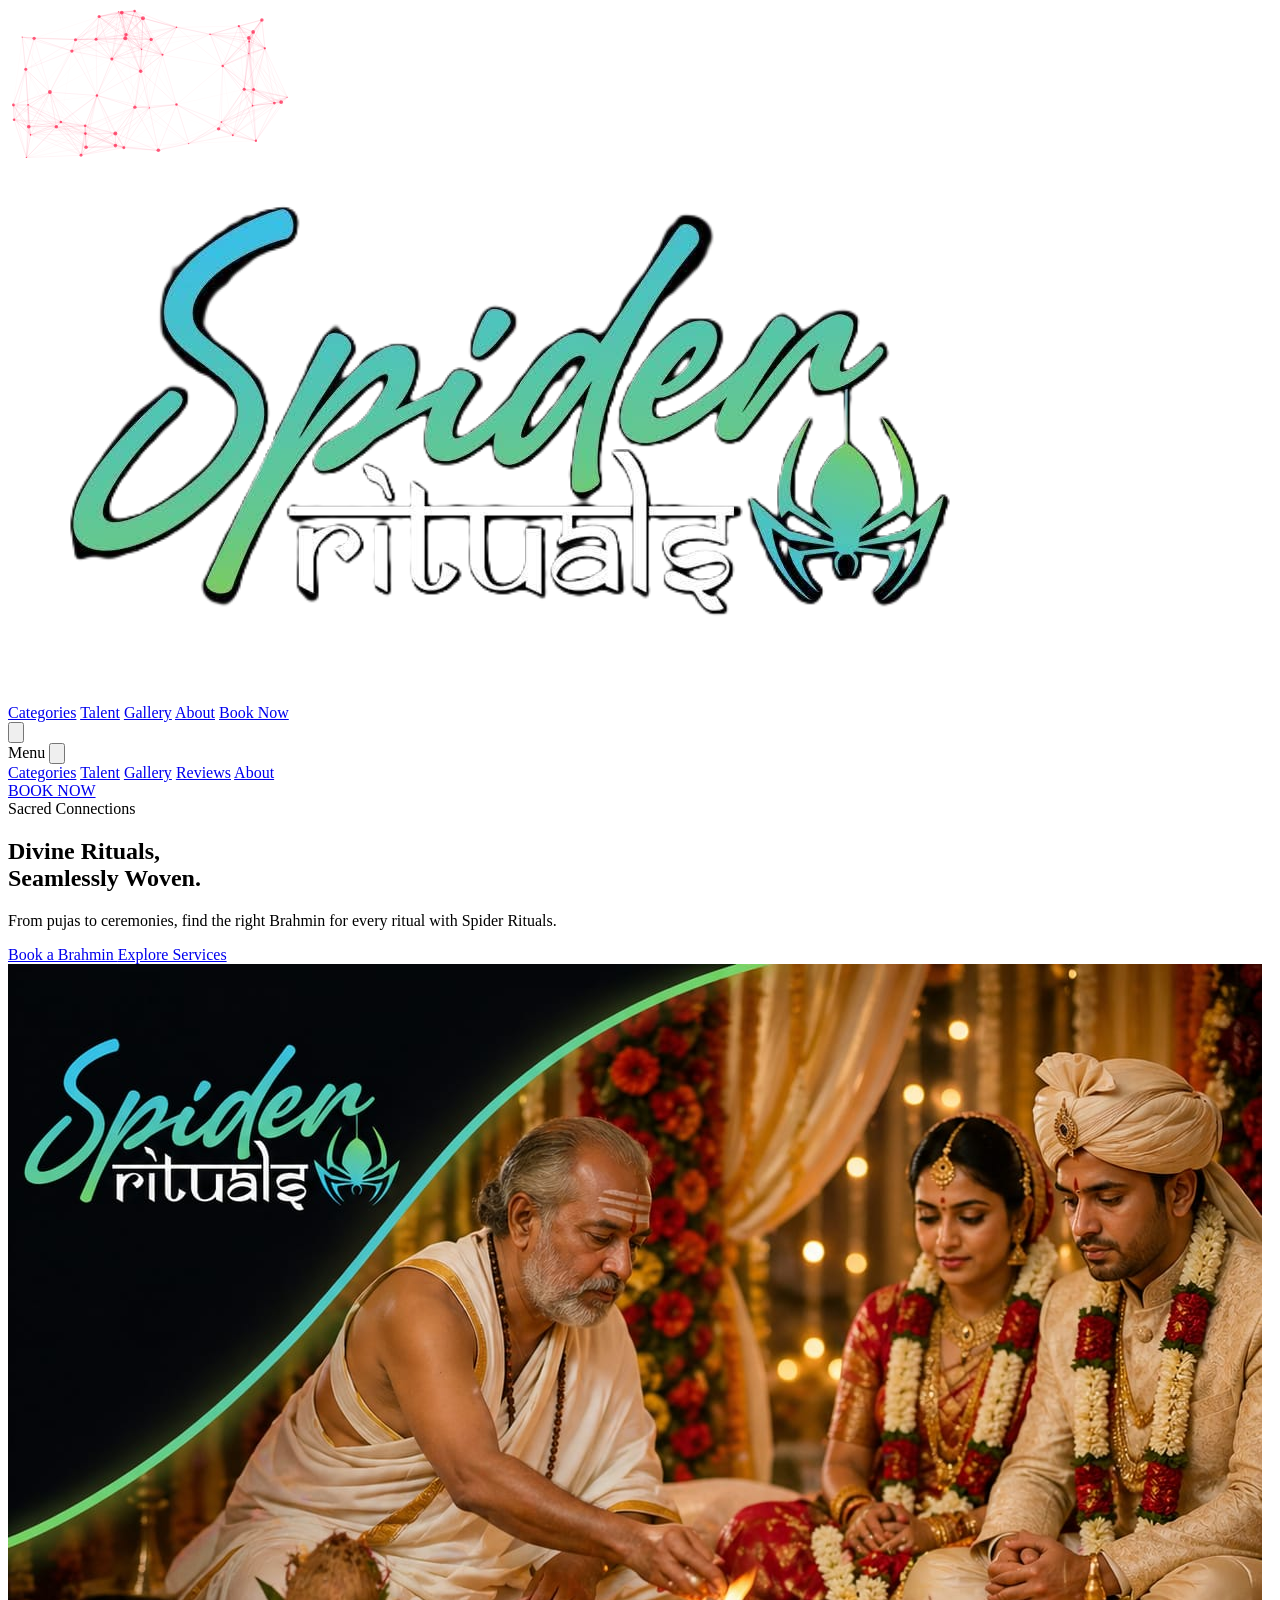
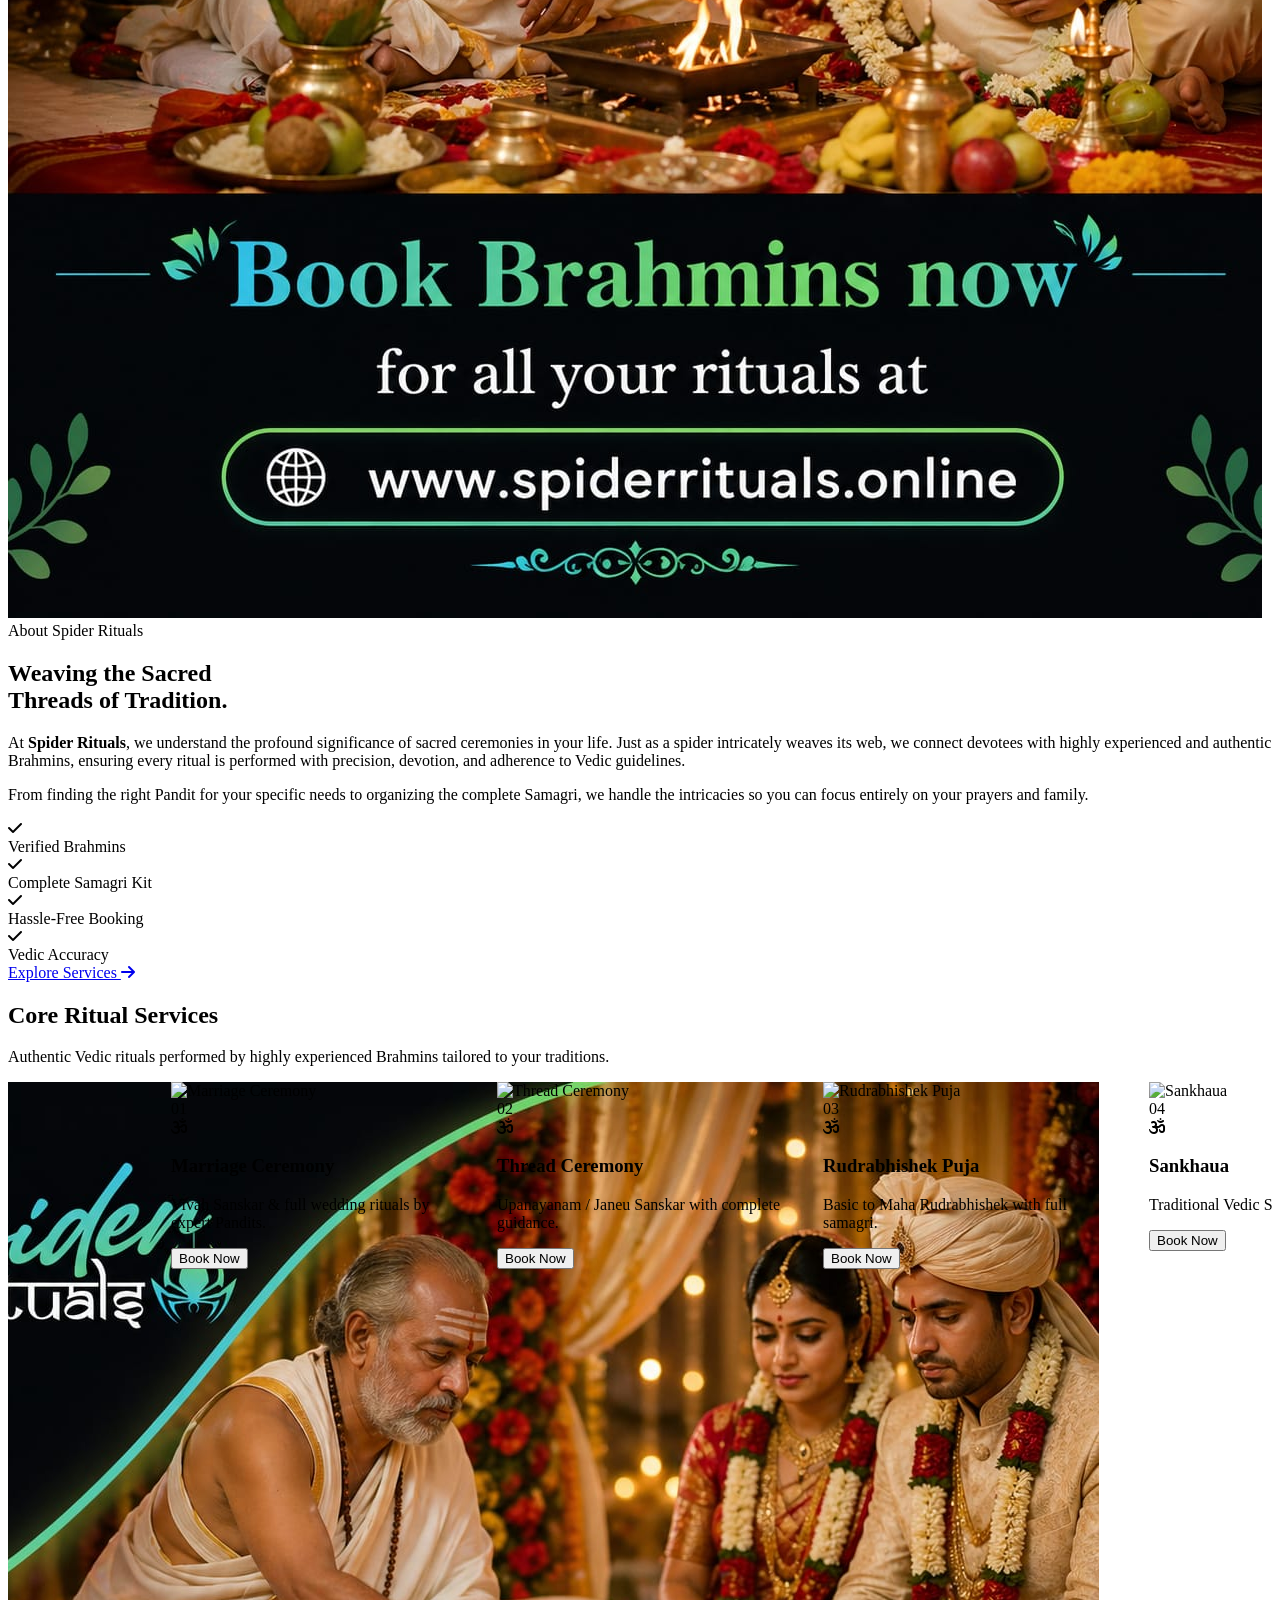
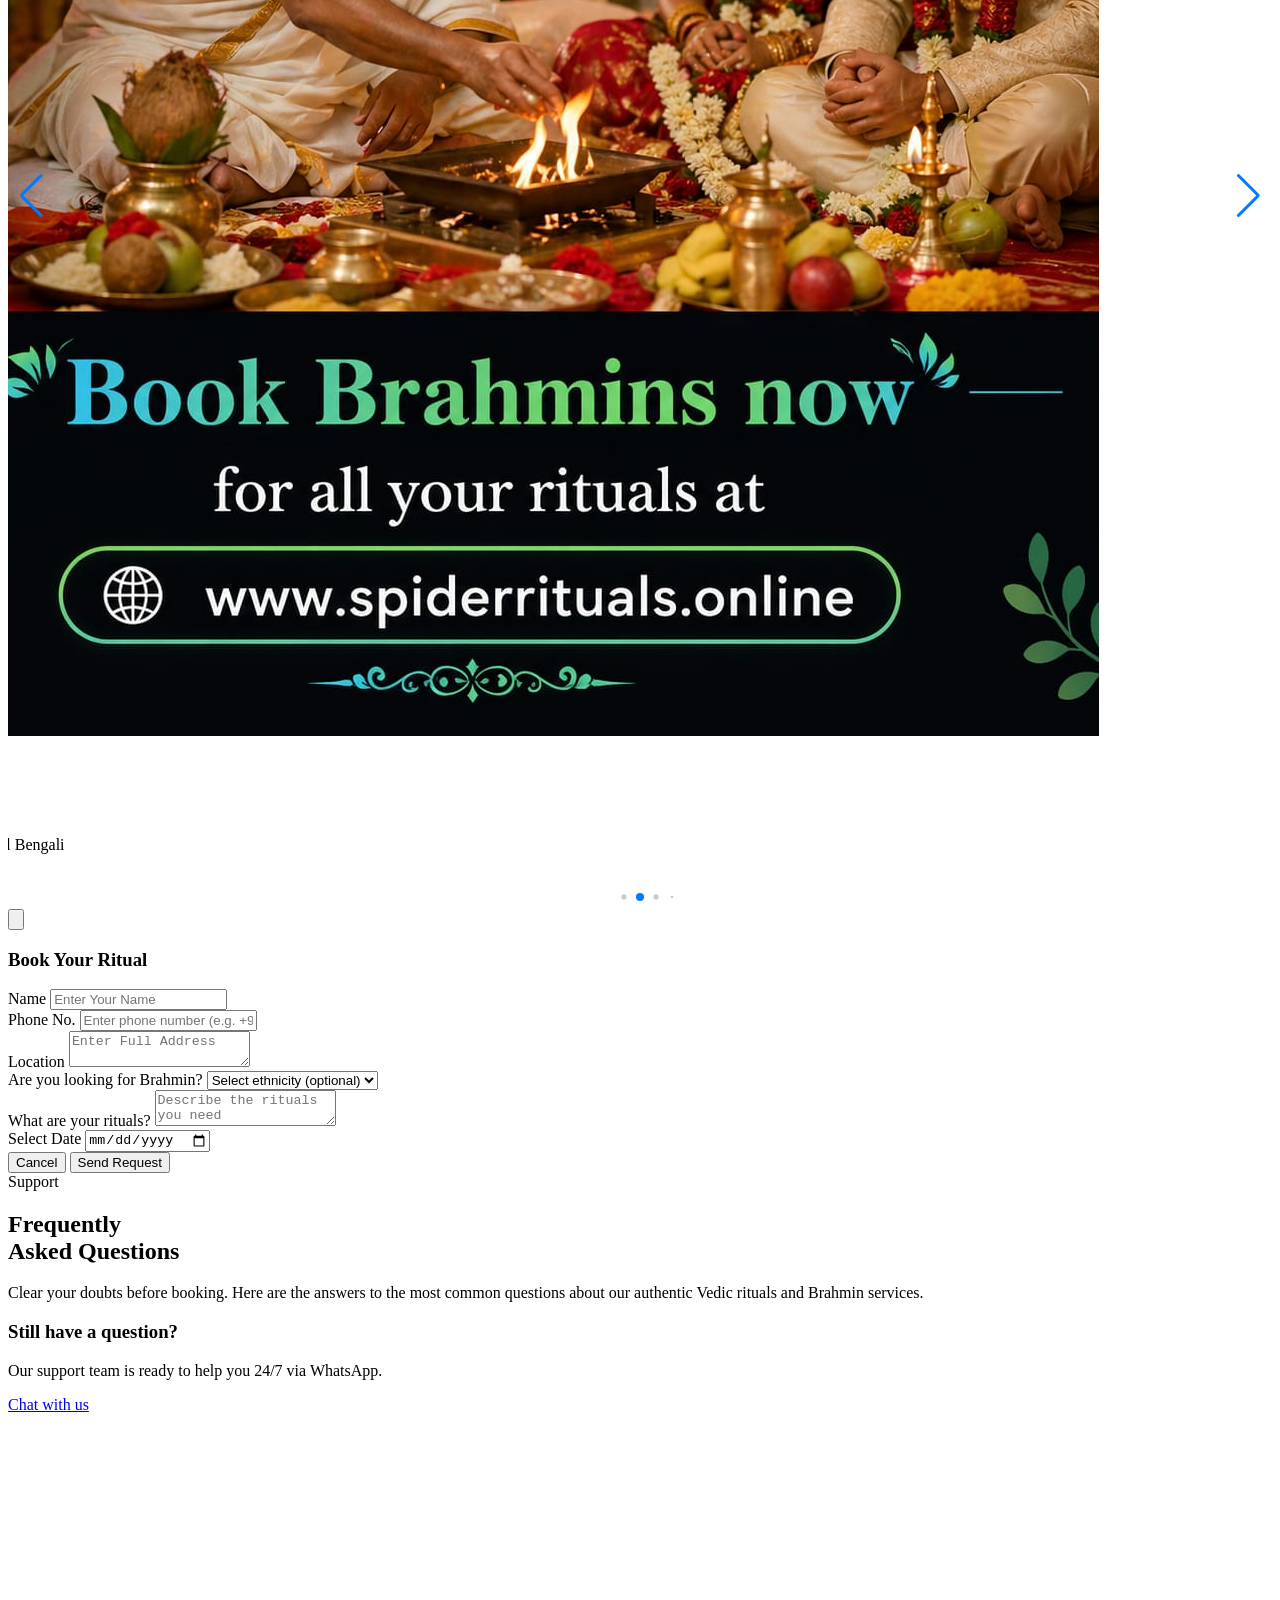
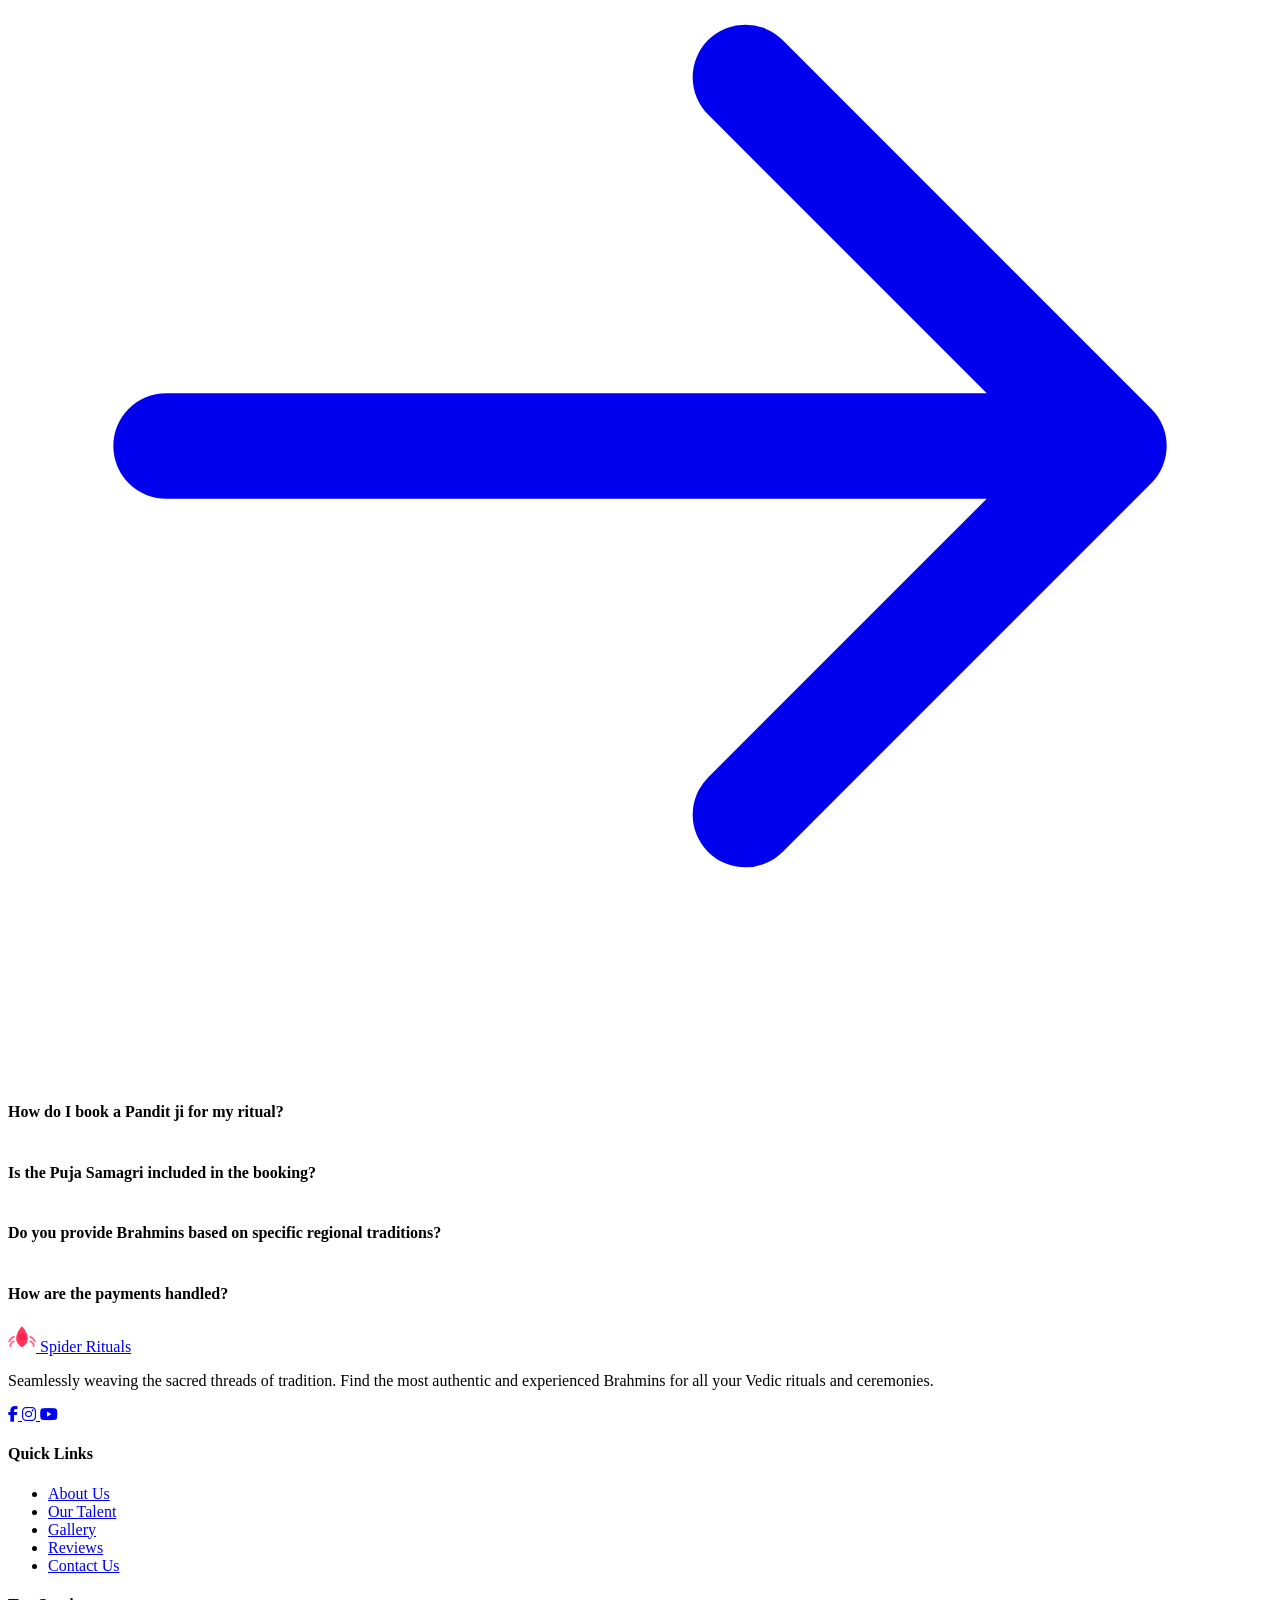
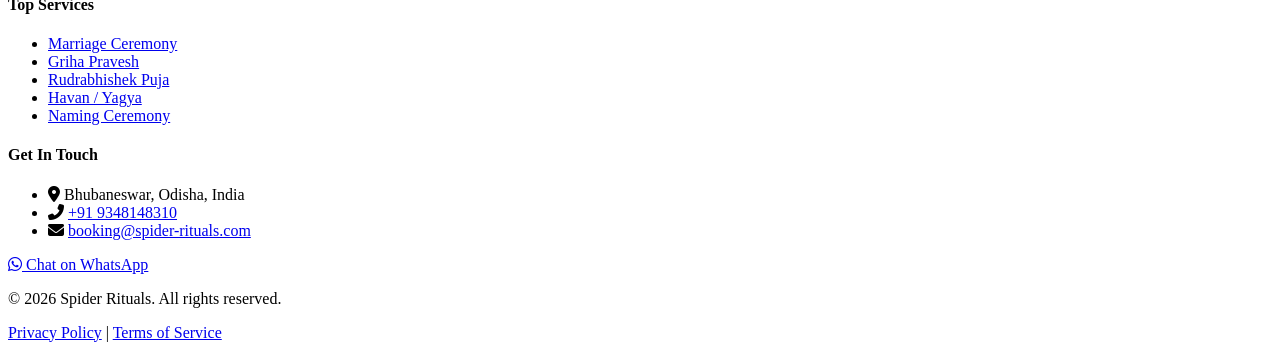
==== commit cb475674: "c" ====
--- a/index.html
+++ b/index.html
@@ -625,7 +625,7 @@
                 <div class="flex gap-4 text-xs text-gray-500">
                     <a href="#" class="hover:text-[#ff1f4b] transition-colors">Privacy Policy</a>
                     <span class="text-gray-800">|</span>
-                    <a href="#" class="hover:text-[#ff1f4b] transition-colors">Terms of Service</a>
+                    <a href="term.html" class="hover:text-[#ff1f4b] transition-colors">Terms of Service</a>
                 </div>
             </div>
 
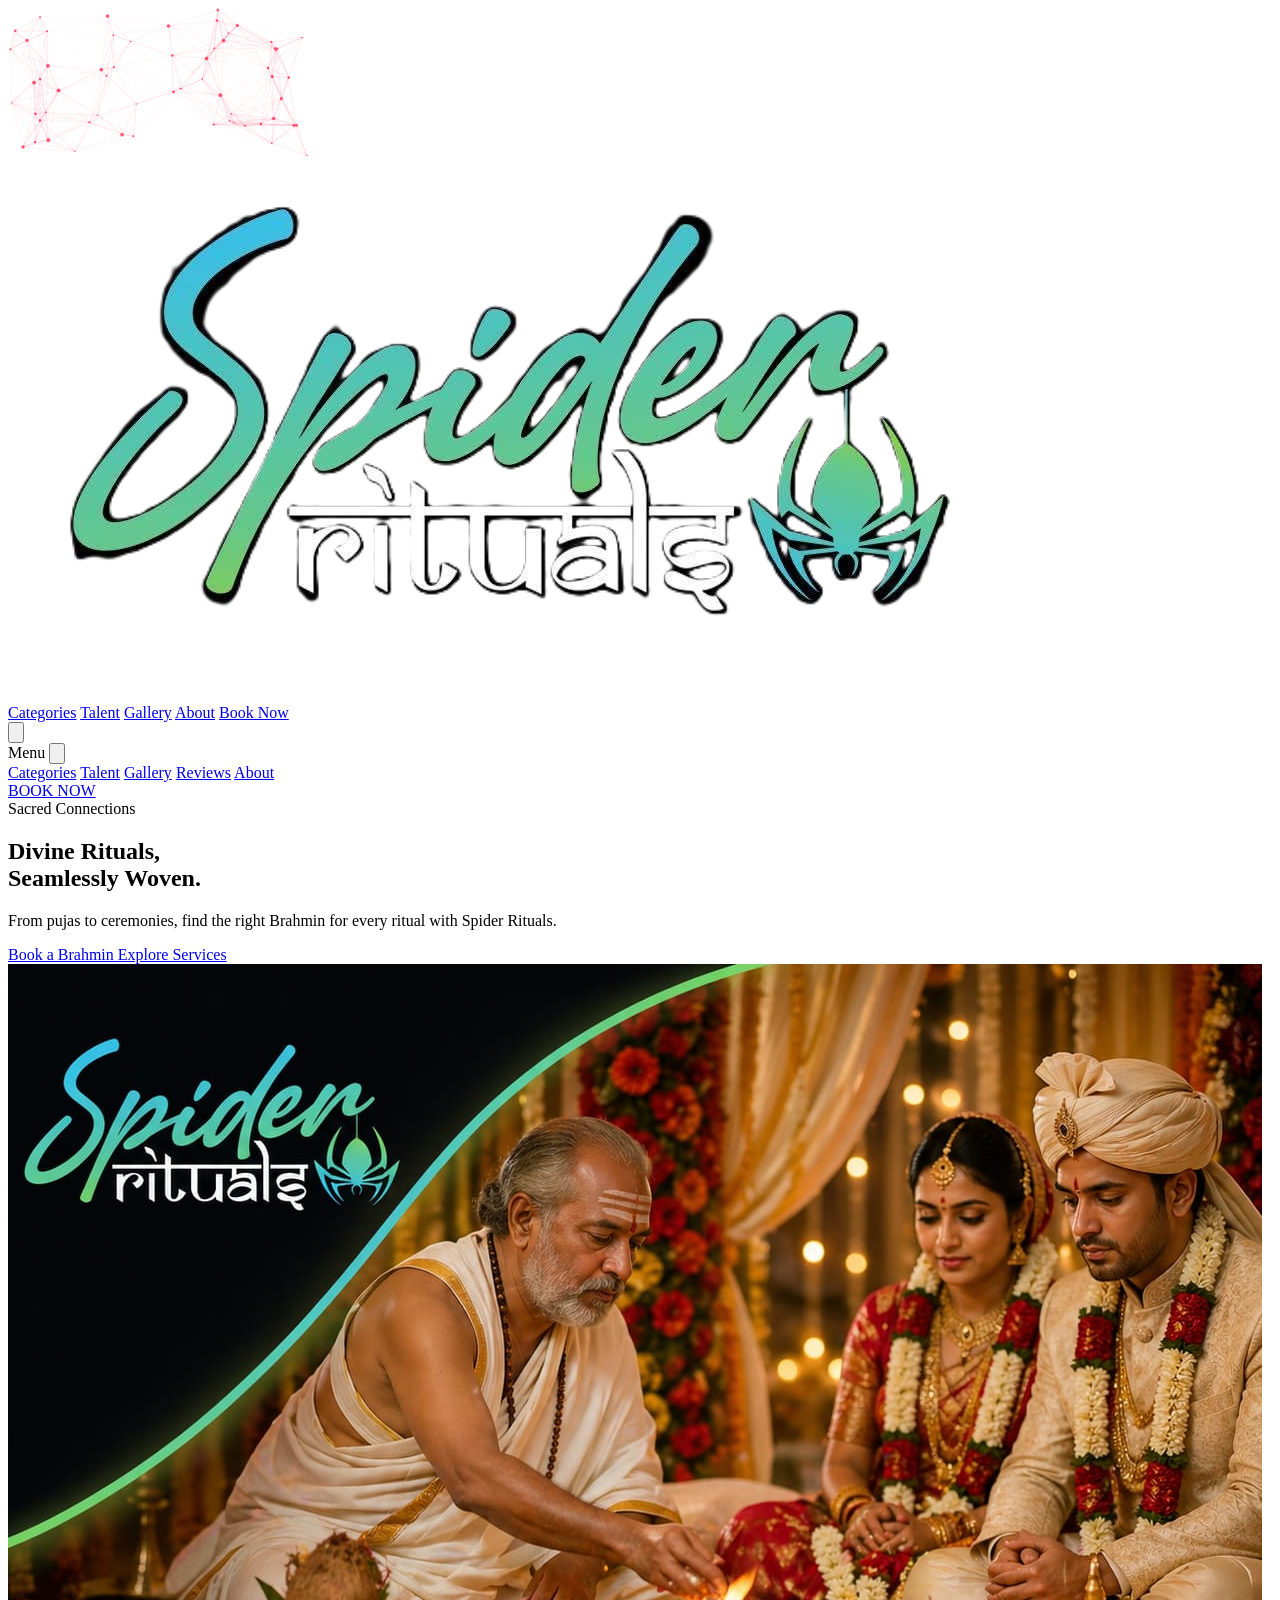
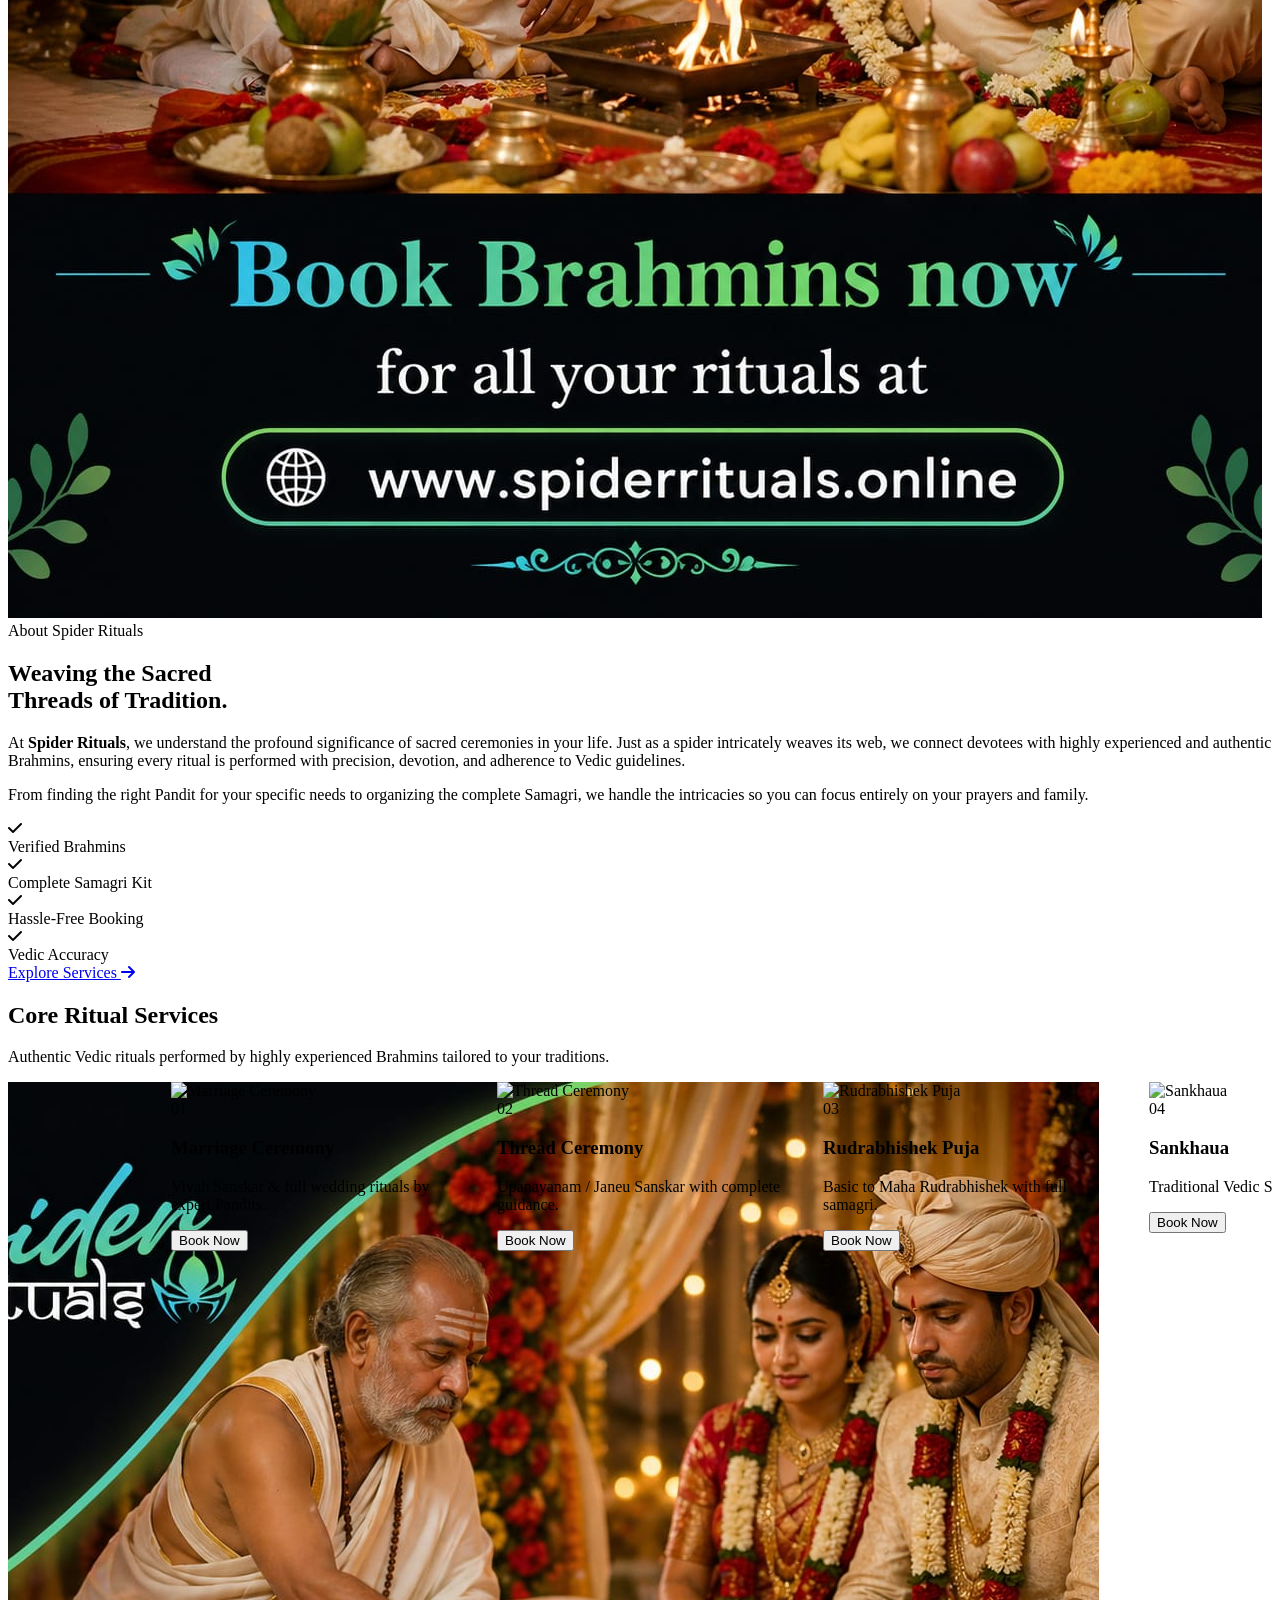
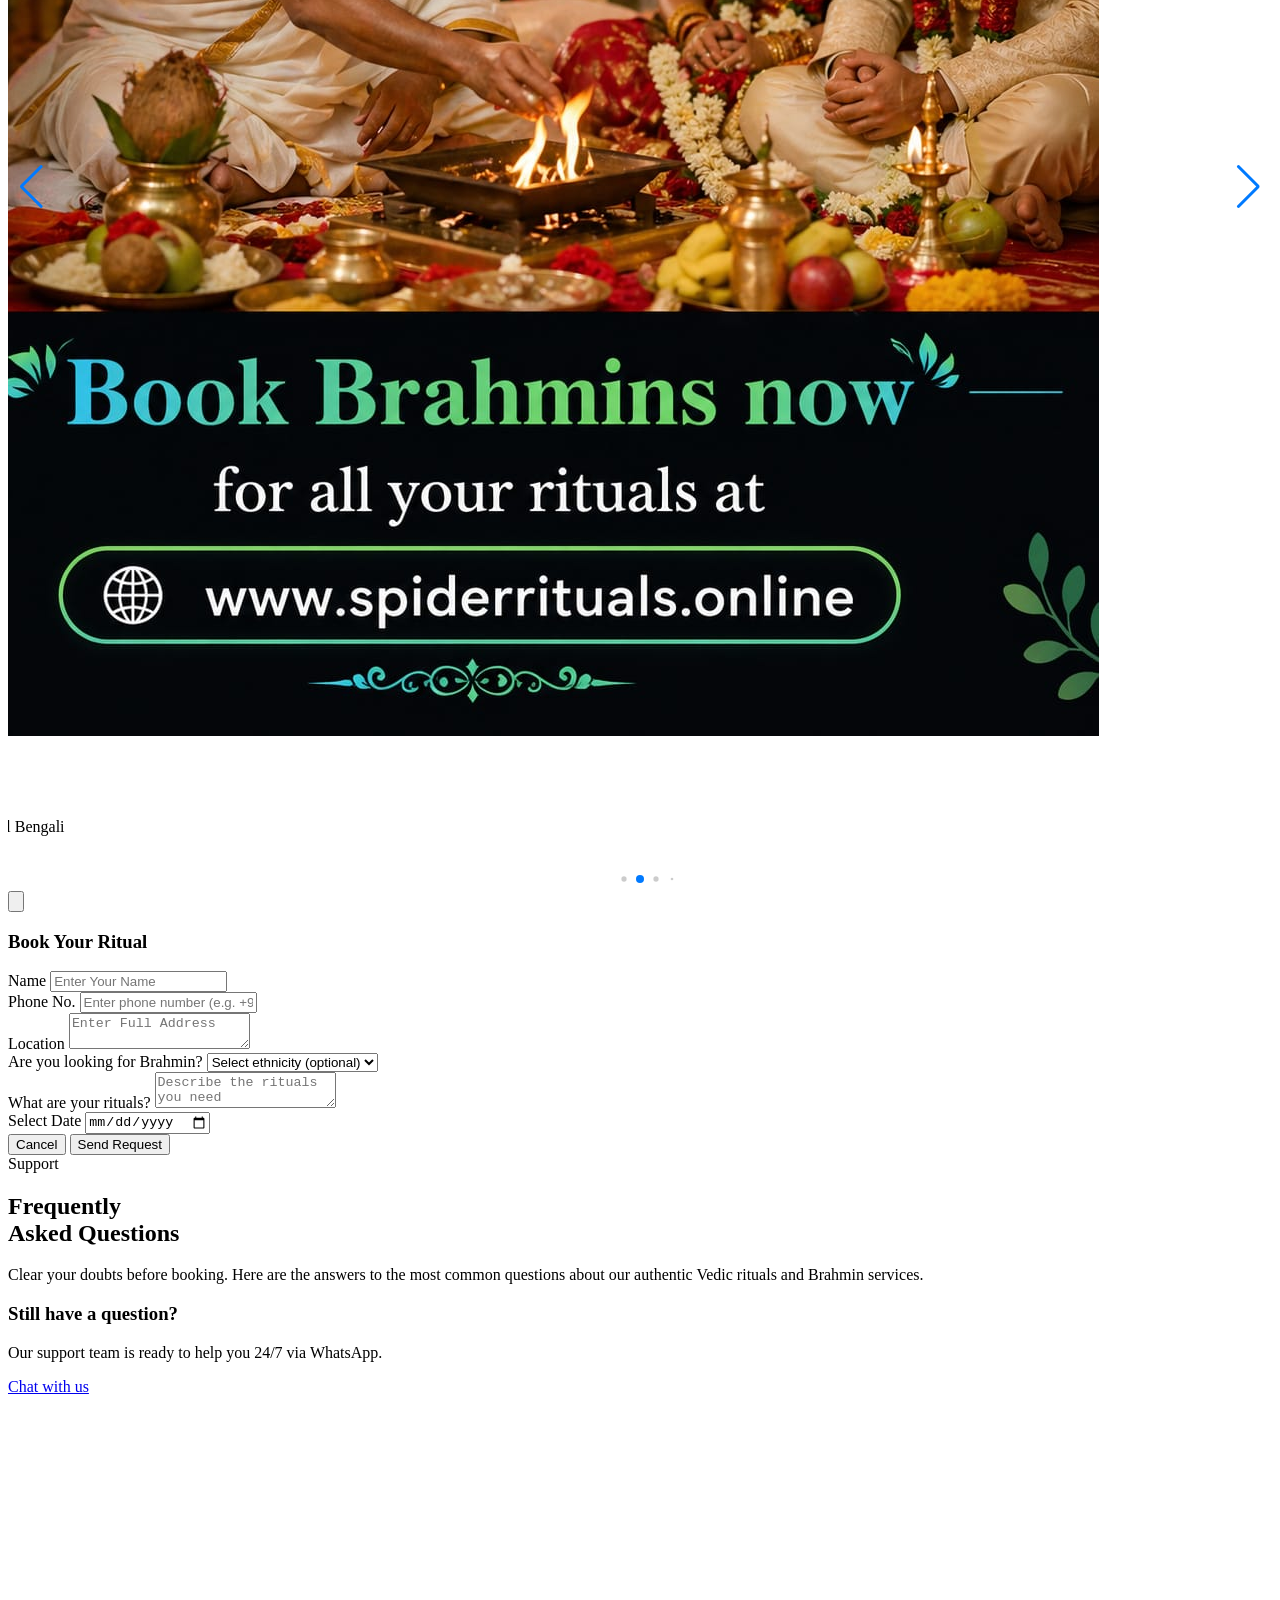
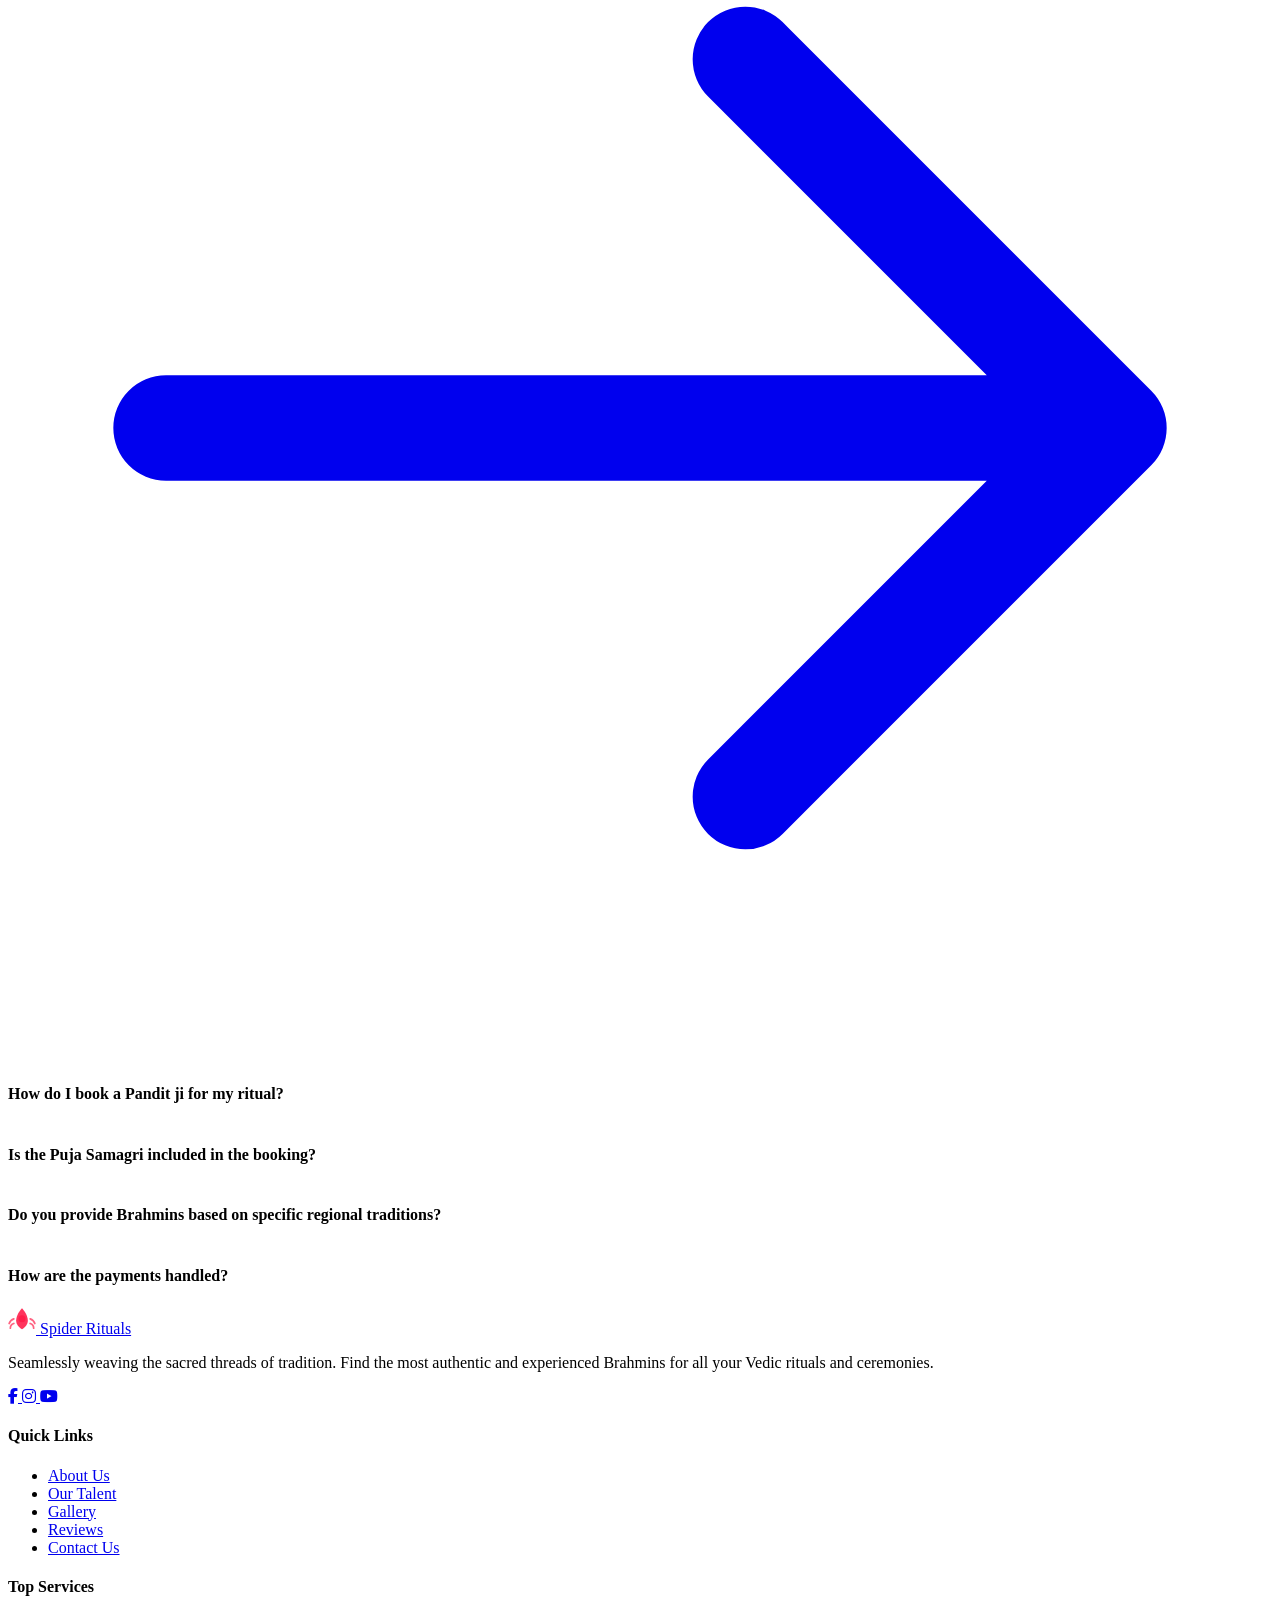
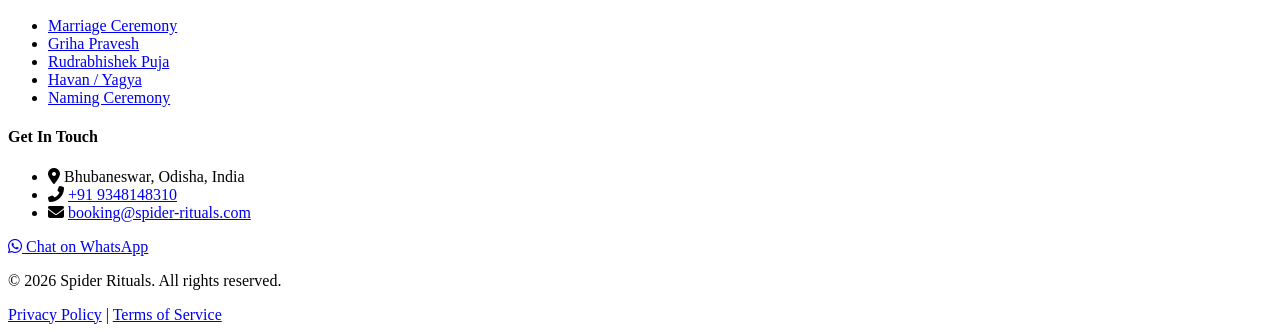
==== commit f0f98d0b: "k" ====
--- a/index.html
+++ b/index.html
@@ -676,7 +676,7 @@
                             <div class="absolute inset-0 bg-black/40 group-hover:bg-transparent transition-colors duration-500 z-10"></div>
                             <span class="text-[5rem] font-black text-white/5 absolute -right-4 -bottom-6 z-0 pointer-events-none group-hover:text-[#ff1f4b]/10 transition-colors duration-500">${num}</span>
                             <div class="z-20 relative px-6 text-center">
-                                 <i class="fas fa-om text-3xl text-[#ff1f4b]/50 group-hover:text-[#ff1f4b] transition-colors mb-2 block"></i>
+                                 
                             </div>
                         </div>
                     
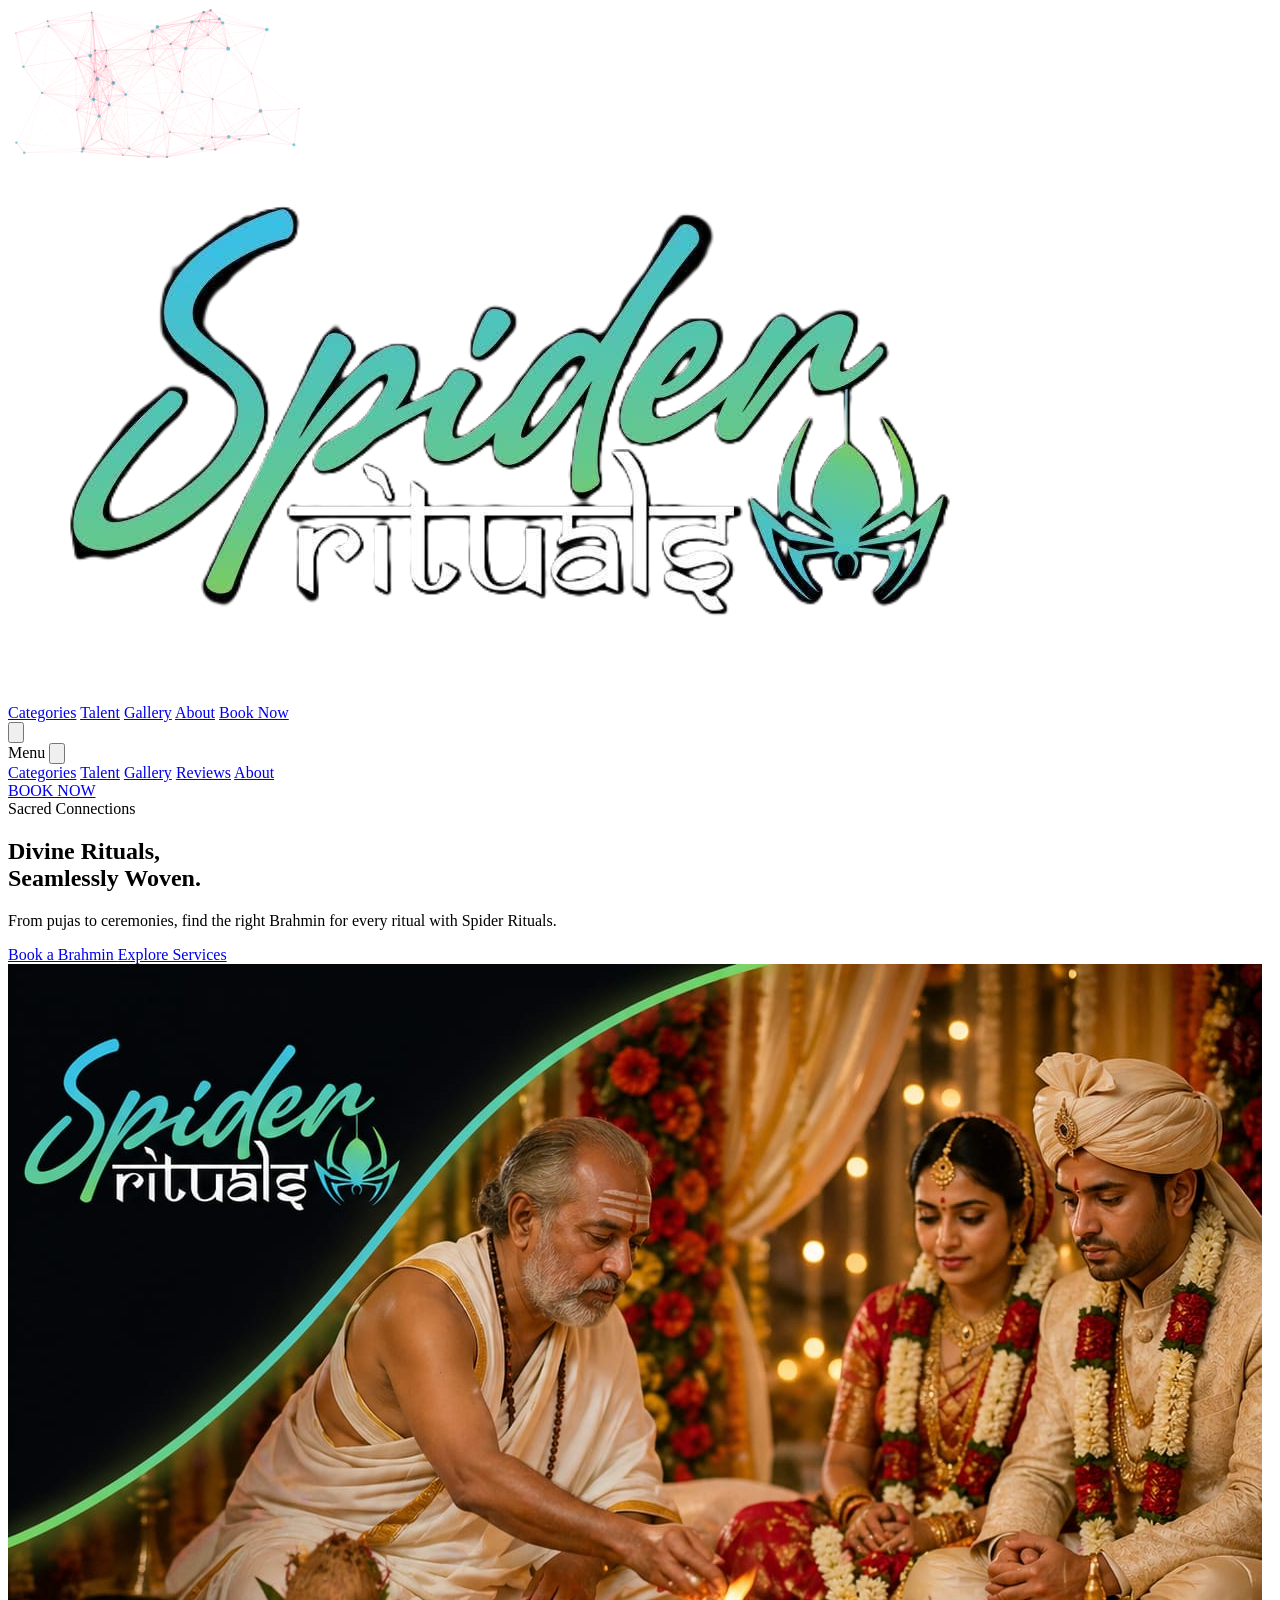
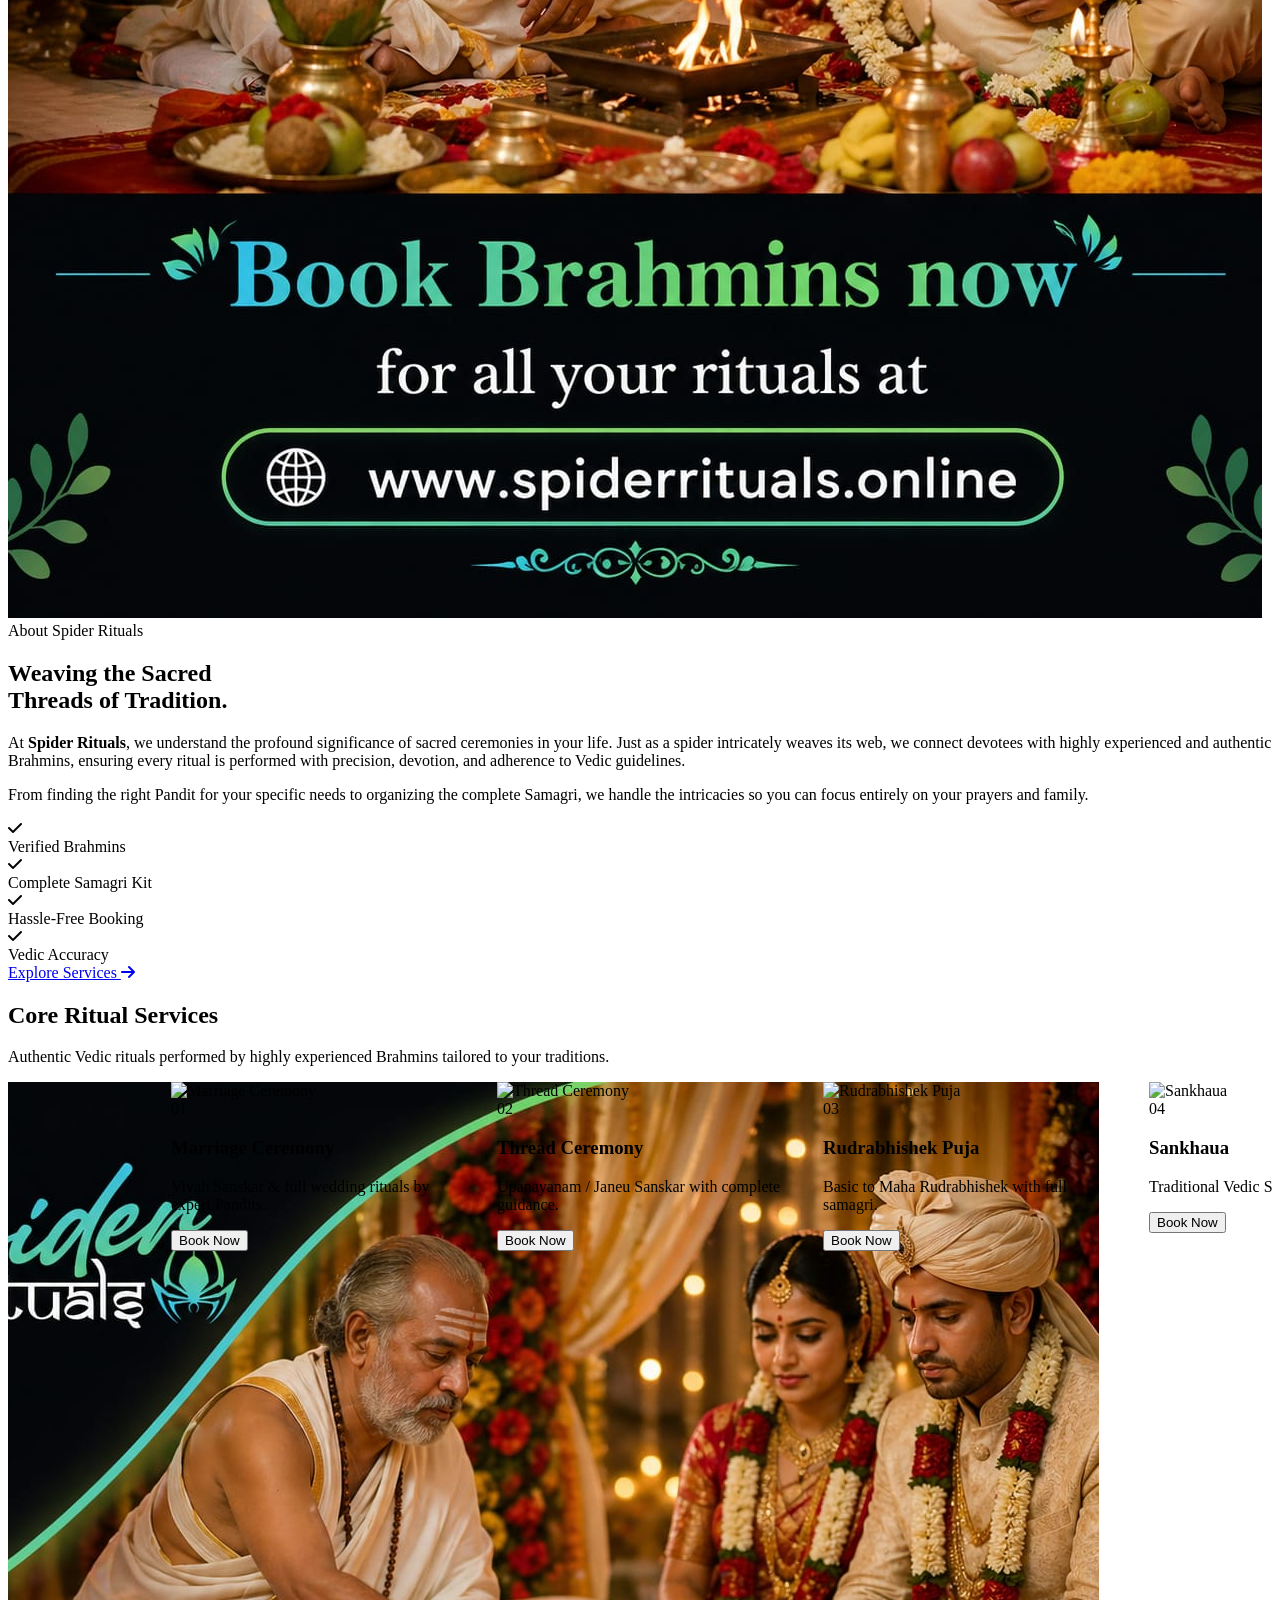
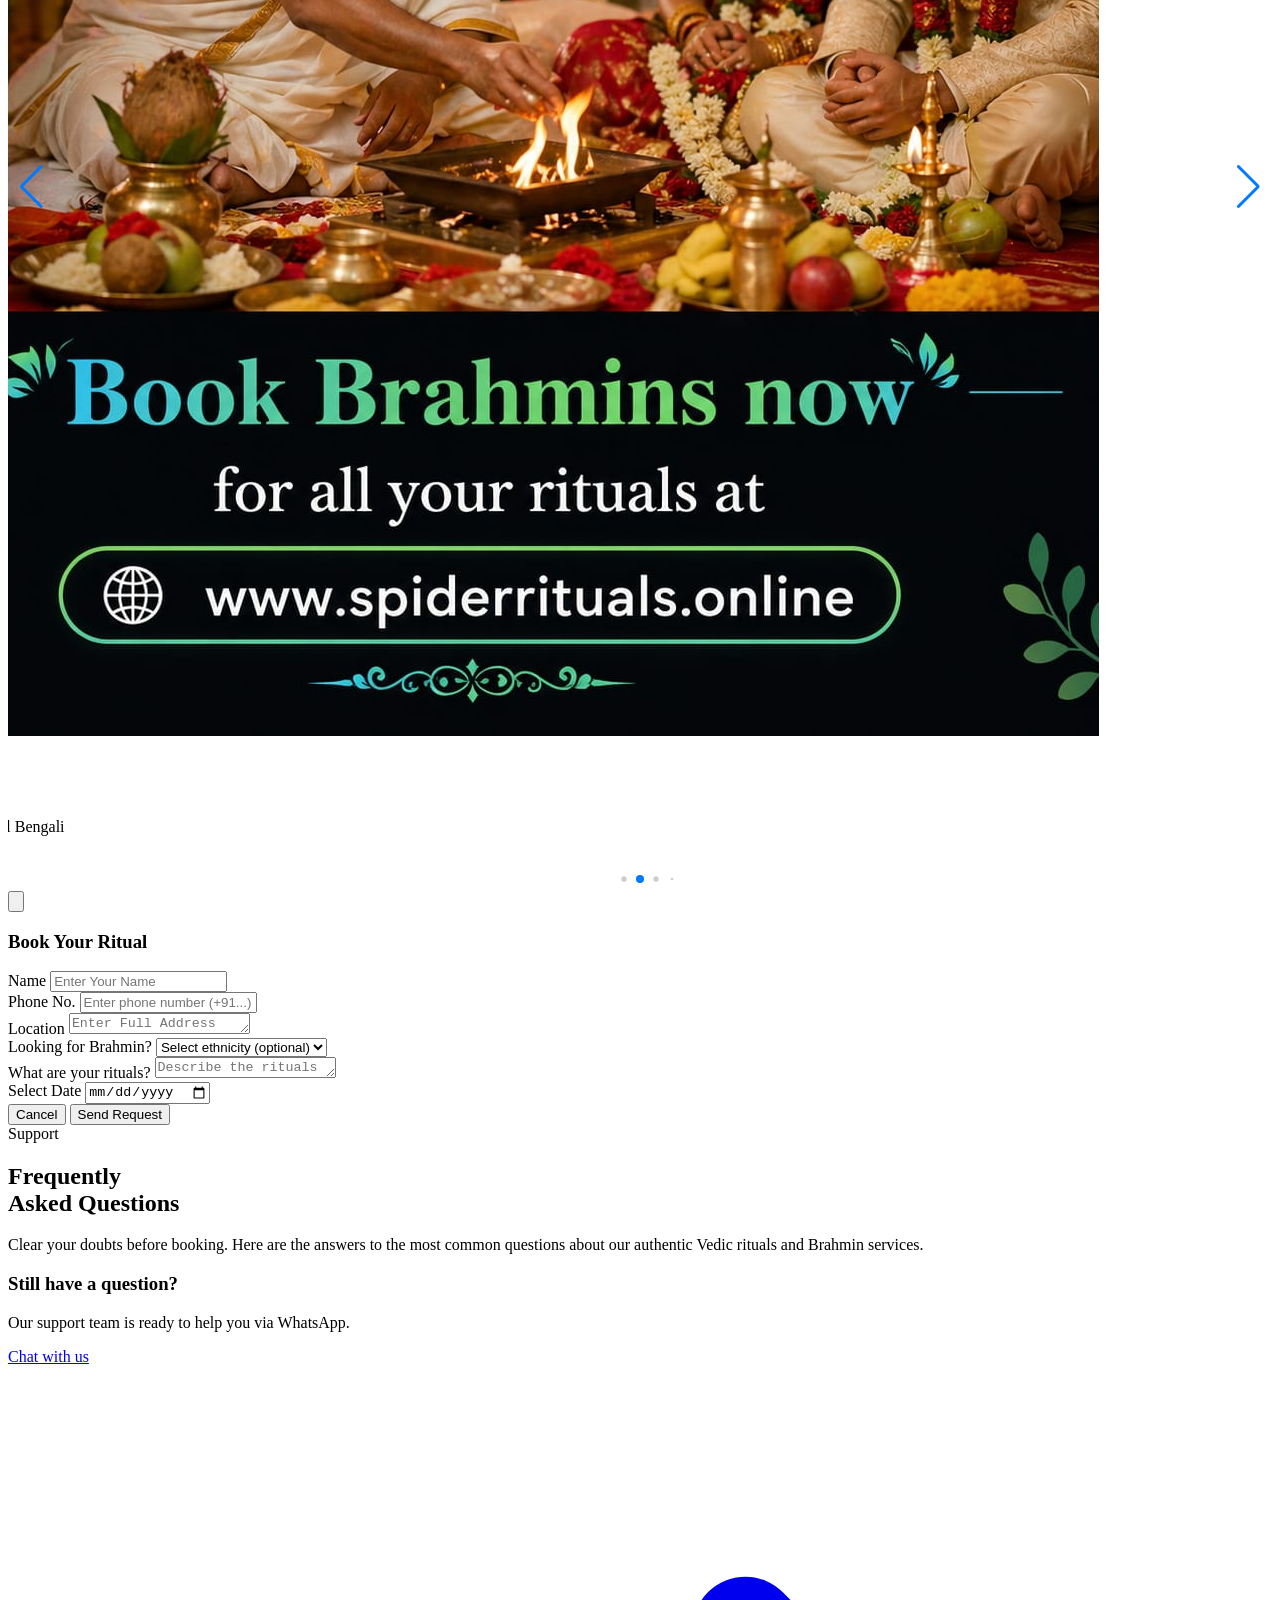
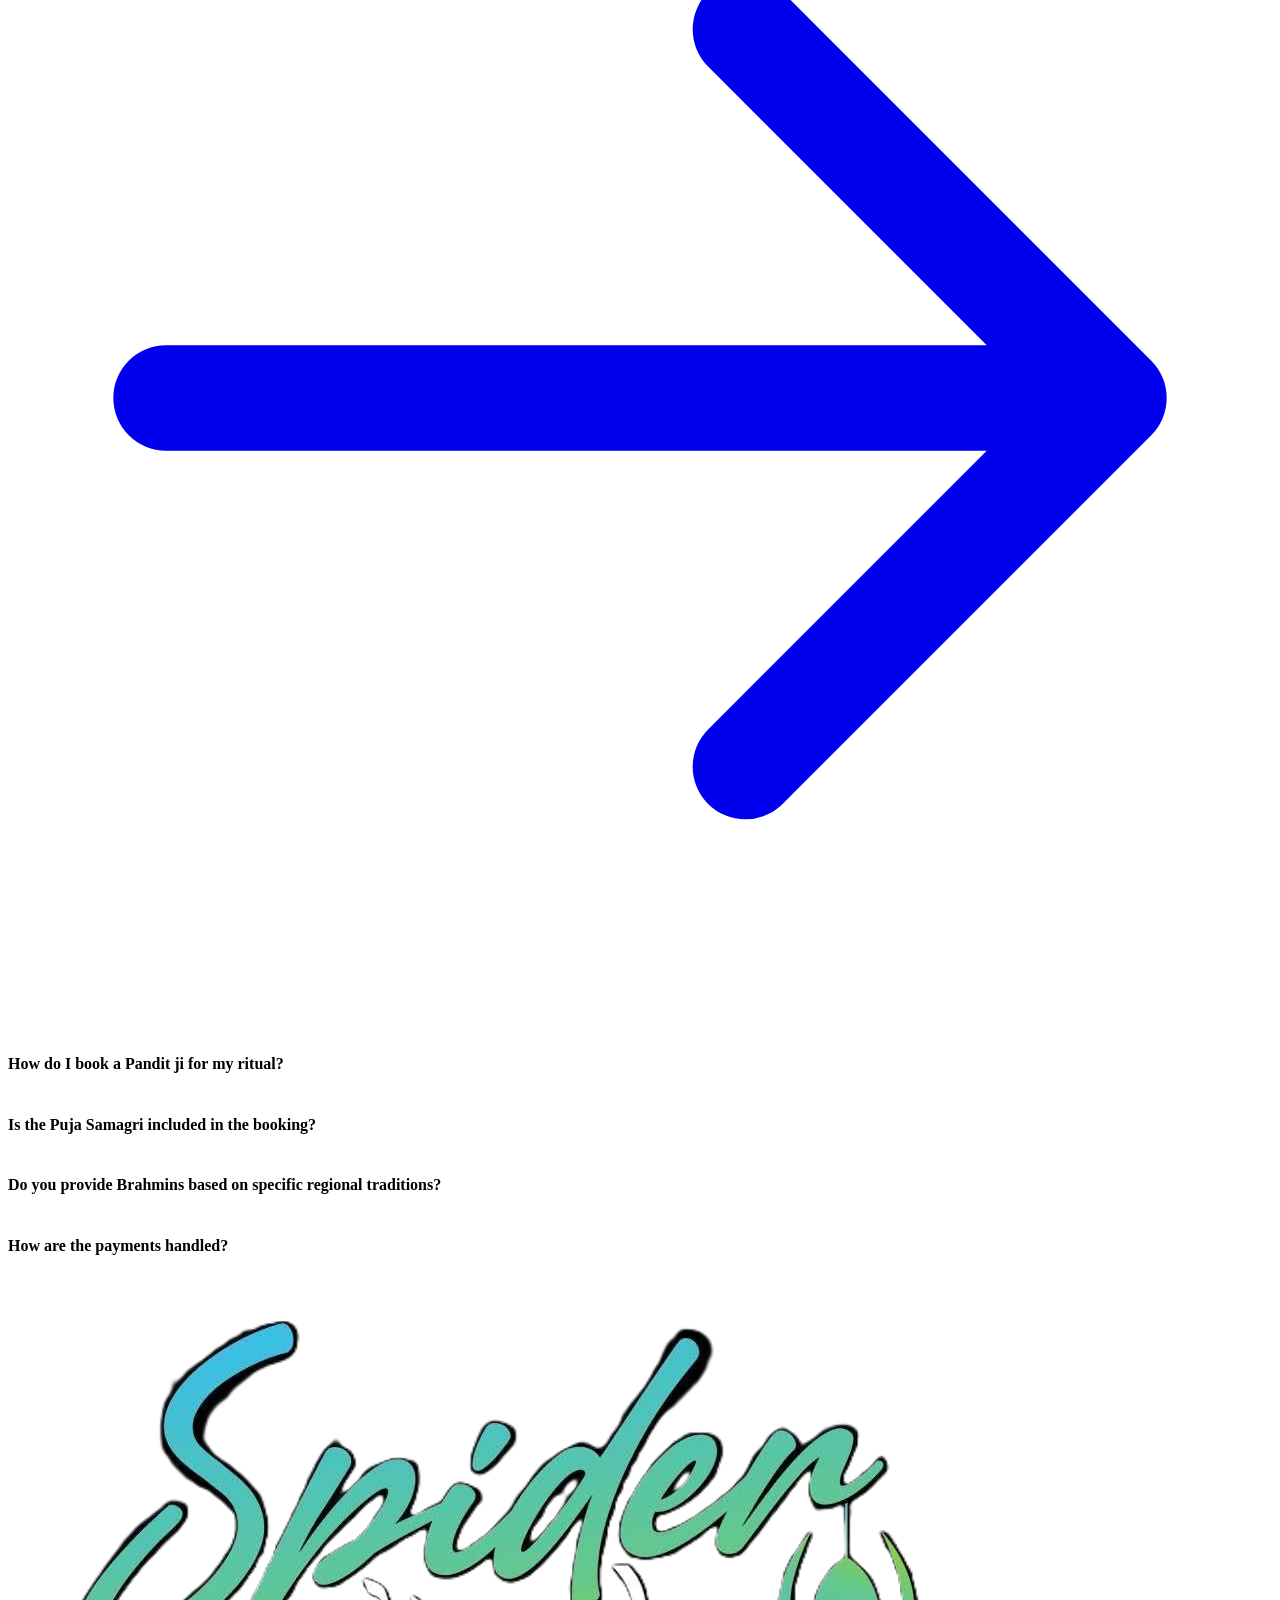
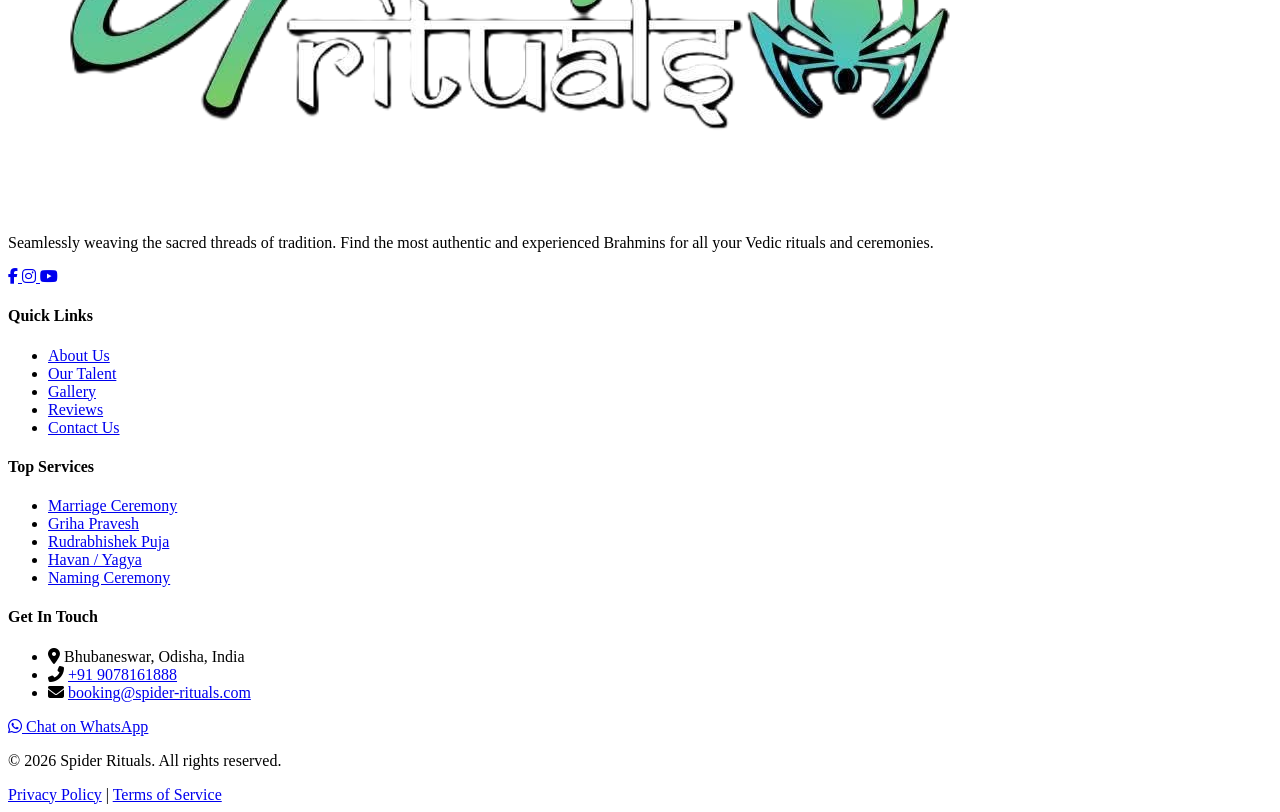
==== commit dac514d1: "ok Co-authored-by: Copilot <copilot@github.com>" ====
--- a/index.html
+++ b/index.html
@@ -13,7 +13,8 @@
 
 <body class="bg-[#0a0a0a] text-white font-sans overflow-x-hidden">
 
-    <header class="relative w-full bg-black shadow-[0_4px_20px_rgba(255,31,75,0.15)] z-40 border-b border-[#ff1f4b]/20">
+    <header
+        class="relative w-full bg-black shadow-[0_4px_20px_rgba(49,196,211,0.15)] z-40 border-b border-[#31c4d3]/20">
 
         <canvas id="nav-spider-web" class="absolute inset-0 w-full h-full pointer-events-none opacity-70"></canvas>
 
@@ -26,21 +27,21 @@
 
                 <nav class="hidden md:flex items-center gap-8">
                     <a href="#categories"
-                        class="text-gray-300 hover:text-[#ff1f4b] text-sm font-semibold uppercase tracking-wider transition-colors glow-text">Categories</a>
+                        class="text-gray-300 hover:text-[#31c4d3] text-sm font-semibold uppercase tracking-wider transition-colors glow-text">Categories</a>
                     <a href="#talent"
-                        class="text-gray-300 hover:text-[#ff1f4b] text-sm font-semibold uppercase tracking-wider transition-colors glow-text">Talent</a>
+                        class="text-gray-300 hover:text-[#31c4d3] text-sm font-semibold uppercase tracking-wider transition-colors glow-text">Talent</a>
                     <a href="#gallery"
-                        class="text-gray-300 hover:text-[#ff1f4b] text-sm font-semibold uppercase tracking-wider transition-colors glow-text">Gallery</a>
+                        class="text-gray-300 hover:text-[#31c4d3] text-sm font-semibold uppercase tracking-wider transition-colors glow-text">Gallery</a>
                     <a href="#about"
-                        class="text-gray-300 hover:text-[#ff1f4b] text-sm font-semibold uppercase tracking-wider transition-colors glow-text">About</a>
+                        class="text-gray-300 hover:text-[#31c4d3] text-sm font-semibold uppercase tracking-wider transition-colors glow-text">About</a>
                     <a id="header-book-btn" href="#contact"
-                        class="px-5 py-2 border border-[#ff1f4b] text-[#ff1f4b] rounded hover:bg-[#ff1f4b] hover:text-white transition-all shadow-[0_0_10px_rgba(255,31,75,0.2)] hover:shadow-[0_0_20px_rgba(255,31,75,0.6)] font-bold tracking-wider text-sm uppercase">
+                        class="px-5 py-2 border border-[#31c4d3] text-[#31c4d3] rounded hover:bg-[#31c4d3] hover:text-white transition-all shadow-[0_0_10px_rgba(49,196,211,0.2)] hover:shadow-[0_0_20px_rgba(49,196,211,0.6)] font-bold tracking-wider text-sm uppercase">
                         Book Now
                     </a>
                 </nav>
 
                 <button id="open-menu-btn"
-                    class="md:hidden text-gray-300 hover:text-[#ff1f4b] focus:outline-none transition-colors">
+                    class="md:hidden text-gray-300 hover:text-[#31c4d3] focus:outline-none transition-colors">
                     <svg class="w-8 h-8" fill="none" stroke="currentColor" viewBox="0 0 24 24">
                         <path stroke-linecap="round" stroke-linejoin="round" stroke-width="2"
                             d="M4 6h16M4 12h16M4 18h16"></path>
@@ -90,24 +91,24 @@
     <!-- Hero Section -->
 
     <section
-        class="relative w-full min-h-screen flex items-center justify-center overflow-hidden border-b border-[#ff1f4b]/20">
+        class="relative w-full min-h-screen flex items-center justify-center overflow-hidden border-b border-[#31c4d3]/20">
 
         <div
-            class="absolute top-1/2 left-1/2 transform -translate-x-1/2 -translate-y-1/2 w-[600px] h-[600px] bg-[#ff1f4b]/5 rounded-full blur-[120px] pointer-events-none z-0">
+            class="absolute top-1/2 left-1/2 transform -translate-x-1/2 -translate-y-1/2 w-[600px] h-[600px] bg-[#31c4d3]/5 rounded-full blur-[120px] pointer-events-none z-0">
         </div>
 
         <div class="relative z-10 max-w-5xl mx-auto px-6 text-center mt-10 md:mt-0">
 
             <div
-                class="inline-flex items-center gap-2 px-4 py-1.5 mb-8 border border-[#ff1f4b]/50 rounded-full bg-[#ff1f4b]/10 text-[#ff1f4b] text-xs md:text-sm font-bold tracking-[0.2em] uppercase shadow-[0_0_15px_rgba(255,31,75,0.2)] backdrop-blur-sm animate-pulse">
-                <span class="w-2 h-2 rounded-full bg-[#ff1f4b]"></span>
+                class="inline-flex items-center gap-2 px-4 py-1.5 mb-8 border border-[#31c4d3]/50 rounded-full bg-[#31c4d3]/10 text-[#31c4d3] text-xs md:text-sm font-bold tracking-[0.2em] uppercase shadow-[0_0_15px_rgba(49,196,211,0.2)] backdrop-blur-sm animate-pulse">
+                <span class="w-2 h-2 rounded-full bg-[#31c4d3]"></span>
                 Sacred Connections
             </div>
 
             <h1 class="text-5xl md:text-7xl lg:text-8xl font-serif font-bold mb-6 leading-tight text-white">
                 Divine Rituals, <br />
                 <span
-                    class="text-transparent bg-clip-text bg-gradient-to-r from-[#ff1f4b] to-red-800 text-glow">Seamlessly
+                    class="text-transparent bg-clip-text bg-gradient-to-r from-[#31c4d3] to-[#7ad96e] text-glow">Seamlessly
                     Woven.</span>
             </h1>
 
@@ -118,11 +119,11 @@
 
             <div class="flex flex-col sm:flex-row items-center justify-center gap-6">
                 <a id="hero-book-btn" href="#book"
-                    class="w-full sm:w-auto px-10 py-4 bg-[#ff1f4b] text-white font-bold rounded text-sm md:text-base uppercase tracking-[0.15em] btn-glow hover:bg-red-600 transition-all duration-300 transform hover:-translate-y-1">
+                    class="w-full sm:w-auto px-10 py-4 bg-[#31c4d3] text-white font-bold rounded text-sm md:text-base uppercase tracking-[0.15em] btn-glow hover:bg-[#2bb0bd] transition-all duration-300 transform hover:-translate-y-1">
                     Book a Brahmin
                 </a>
                 <a href="#services"
-                    class="w-full sm:w-auto px-10 py-4 border-2 border-gray-700 text-gray-300 font-bold rounded text-sm md:text-base uppercase tracking-[0.15em] hover:border-[#ff1f4b] hover:text-[#ff1f4b] hover:bg-[#ff1f4b]/5 transition-all duration-300 transform hover:-translate-y-1">
+                    class="w-full sm:w-auto px-10 py-4 border-2 border-gray-700 text-gray-300 font-bold rounded text-sm md:text-base uppercase tracking-[0.15em] hover:border-[#31c4d3] hover:text-[#31c4d3] hover:bg-[#31c4d3]/5 transition-all duration-300 transform hover:-translate-y-1">
                     Explore Services
                 </a>
             </div>
@@ -131,10 +132,10 @@
     </section>
 
     <!-- about us -->
-    <section id="about" class="relative py-24 bg-[#0a0a0a] overflow-hidden font-sans border-t border-[#ff1f4b]/20">
+    <section id="about" class="relative py-24 bg-[#0a0a0a] overflow-hidden font-sans border-t border-[#31c4d3]/20">
 
         <div
-            class="absolute top-0 right-0 w-[500px] h-[500px] bg-[#ff1f4b]/5 rounded-full blur-[120px] pointer-events-none">
+            class="absolute top-0 right-0 w-[500px] h-[500px] bg-[#31c4d3]/5 rounded-full blur-[120px] pointer-events-none">
         </div>
 
         <div class="max-w-7xl mx-auto px-6 relative z-10">
@@ -142,43 +143,37 @@
 
                 <div class="relative w-full h-full min-h-[350px] lg:min-h-[500px] rounded-2xl group">
                     <div
-                        class="absolute -inset-1 bg-gradient-to-r from-[#ff1f4b] to-red-900 rounded-2xl blur opacity-25 group-hover:opacity-50 transition duration-1000 group-hover:duration-200">
-                    </div>
-
-                    <div class="relative h-full w-full  rounded-2xl overflow-hidden border border-[#ff1f4b]/30">
+                        class="absolute -inset-1 bg-gradient-to-r from-[#31c4d3] to-[#7ad96e] rounded-2xl blur opacity-25 group-hover:opacity-50 transition duration-1000 group-hover:duration-200">
+                    </div>
+
+                    <div class="relative h-full w-full  rounded-2xl overflow-hidden border border-[#31c4d3]/30">
                         <img src="images/im1.jpeg" alt="Spider Rituals Pandit"
                             class="absolute inset-0 w-full h-full object-cover  object-center opacity-60 group-hover:opacity-80 group-hover:scale-105 transition-all duration-700">
 
-                        <!-- <div class="absolute inset-0 bg-gradient-to-t from-black via-black/40 to-transparent"></div> -->
-
-                        <!-- <div class="absolute lg:hidden bottom-6 left-6 bg-black/80 backdrop-blur-md border border-[#ff1f4b]/50 p-4 rounded-xl shadow-[0_0_15px_rgba(255,31,75,0.3)]">
-                        <p class="text-[#ff1f4b] text-3xl font-bold font-serif mb-1">100%</p>
-                        <p class="text-gray-300 text-xs uppercase tracking-wider font-semibold">Authentic Vedic<br>Rituals</p>
-                    </div> -->
                     </div>
                 </div>
 
                 <div class="flex flex-col justify-center">
 
                     <div class="inline-flex items-center gap-3 mb-6">
-                        <span class="w-10 h-[2px] bg-[#ff1f4b]"></span>
-                        <span class="text-[#ff1f4b] text-xs font-bold tracking-[0.25em] uppercase">About Spider
+                        <span class="w-10 h-[2px] bg-[#31c4d3]"></span>
+                        <span class="text-[#31c4d3] text-xs font-bold tracking-[0.25em] uppercase">About Spider
                             Rituals</span>
                     </div>
 
-                    <h2 class="text-4xl md:text-5xl font-serif font-bold text-white mb-6 leading-tight">
+                    <h2 class="text-[1.7rem] md:text-5xl font-serif font-bold text-white mb-6 leading-tight">
                         Weaving the Sacred <br>
-                        <span class="text-transparent bg-clip-text bg-gradient-to-r from-[#ff1f4b] to-red-600">Threads
+                        <span class="text-transparent bg-clip-text bg-gradient-to-r from-[#31c4d3] to-[#7ad96e]">Threads
                             of Tradition.</span>
                     </h2>
 
-                    <p class="text-gray-400 text-base md:text-lg leading-relaxed mb-6">
+                    <p class="text-gray-400 text-base md:text-lg leading-relaxed mb-6 text-justify">
                         At <strong class="text-white">Spider Rituals</strong>, we understand the profound significance
                         of sacred ceremonies in your life. Just as a spider intricately weaves its web, we connect
                         devotees with highly experienced and authentic Brahmins, ensuring every ritual is performed with
                         precision, devotion, and adherence to Vedic guidelines.
                     </p>
-                    <p class="text-gray-400 text-base md:text-lg leading-relaxed mb-8">
+                    <p class="text-gray-400 text-base md:text-lg leading-relaxed mb-8 text-justify">
                         From finding the right Pandit for your specific needs to organizing the complete Samagri, we
                         handle the intricacies so you can focus entirely on your prayers and family.
                     </p>
@@ -186,28 +181,28 @@
                     <div class="grid grid-cols-1 sm:grid-cols-2 gap-4 mb-10">
                         <div class="flex items-center gap-3">
                             <div
-                                class="w-8 h-8 rounded-full bg-[#ff1f4b]/10 border border-[#ff1f4b]/30 flex items-center justify-center text-[#ff1f4b]">
+                                class="w-8 h-8 rounded-full bg-[#31c4d3]/10 border border-[#31c4d3]/30 flex items-center justify-center text-[#31c4d3]">
                                 <i class="fas fa-check text-sm"></i>
                             </div>
                             <span class="text-gray-300 font-medium">Verified Brahmins</span>
                         </div>
                         <div class="flex items-center gap-3">
                             <div
-                                class="w-8 h-8 rounded-full bg-[#ff1f4b]/10 border border-[#ff1f4b]/30 flex items-center justify-center text-[#ff1f4b]">
+                                class="w-8 h-8 rounded-full bg-[#31c4d3]/10 border border-[#31c4d3]/30 flex items-center justify-center text-[#31c4d3]">
                                 <i class="fas fa-check text-sm"></i>
                             </div>
                             <span class="text-gray-300 font-medium">Complete Samagri Kit</span>
                         </div>
                         <div class="flex items-center gap-3">
                             <div
-                                class="w-8 h-8 rounded-full bg-[#ff1f4b]/10 border border-[#ff1f4b]/30 flex items-center justify-center text-[#ff1f4b]">
+                                class="w-8 h-8 rounded-full bg-[#31c4d3]/10 border border-[#31c4d3]/30 flex items-center justify-center text-[#31c4d3]">
                                 <i class="fas fa-check text-sm"></i>
                             </div>
                             <span class="text-gray-300 font-medium">Hassle-Free Booking</span>
                         </div>
                         <div class="flex items-center gap-3">
                             <div
-                                class="w-8 h-8 rounded-full bg-[#ff1f4b]/10 border border-[#ff1f4b]/30 flex items-center justify-center text-[#ff1f4b]">
+                                class="w-8 h-8 rounded-full bg-[#31c4d3]/10 border border-[#31c4d3]/30 flex items-center justify-center text-[#31c4d3]">
                                 <i class="fas fa-check text-sm"></i>
                             </div>
                             <span class="text-gray-300 font-medium">Vedic Accuracy</span>
@@ -215,8 +210,8 @@
                     </div>
 
                     <div>
-                        <a href="#services-grid"
-                            class="inline-flex items-center gap-2 px-8 py-3 bg-transparent border-2 border-[#ff1f4b] text-[#ff1f4b] font-bold uppercase tracking-wider text-sm rounded hover:bg-[#ff1f4b] hover:text-white transition-all duration-300 shadow-[0_0_10px_rgba(255,31,75,0.1)] hover:shadow-[0_0_20px_rgba(255,31,75,0.5)]">
+                        <a href="#services"
+                            class="inline-flex items-center gap-2 px-8 py-3 bg-transparent border-2 border-[#31c4d3] text-[#31c4d3] font-bold uppercase tracking-wider text-sm rounded hover:bg-[#31c4d3] hover:text-white transition-all duration-300 shadow-[0_0_10px_rgba(49,196,211,0.1)] hover:shadow-[0_0_20px_rgba(49,196,211,0.5)]">
                             Explore Services <i class="fas fa-arrow-right"></i>
                         </a>
                     </div>
@@ -227,7 +222,7 @@
     </section>
 
 
-    <section class="py-20 bg-[#050505] text-white overflow-hidden relative">
+    <section id="services" class="py-20 bg-[#050505] text-white overflow-hidden relative">
 
         <div
             class="absolute top-1/2 left-1/2 transform -translate-x-1/2 -translate-y-1/2 w-[800px] h-[400px] bg-[#ff1f4b]/5 rounded-[100%] blur-[100px] pointer-events-none z-0">
@@ -256,48 +251,68 @@
         </div>
     </section>
 
-    <div id="booking-modal" class="fixed inset-0 z-[100] hidden items-center justify-center p-4">
+    <style>
+        /* Custom Blue Scrollbar for Modal (For small mobile screens) */
+        .modal-scroll::-webkit-scrollbar {
+            width: 4px;
+        }
+
+        .modal-scroll::-webkit-scrollbar-track {
+            background: #0a0a0a;
+            border-radius: 8px;
+        }
+
+        .modal-scroll::-webkit-scrollbar-thumb {
+            background: #31c4d3;
+            border-radius: 8px;
+        }
+    </style>
+
+    <div id="booking-modal" class="fixed inset-0 z-[100] hidden items-center justify-center p-3 sm:p-4">
         <div class="absolute inset-0 bg-black/70 backdrop-blur-sm" onclick="closeModal()"></div>
 
-        <div class="bg-[#111] border border-[#ff1f4b]/30 w-full max-w-md rounded-2xl p-8 relative shadow-2xl z-10">
+        <div
+            class="bg-[#111] border border-[#31c4d3]/30 w-full max-w-md max-h-[92vh] overflow-y-auto modal-scroll rounded-xl sm:rounded-2xl p-5 sm:p-8 relative shadow-2xl z-10">
 
             <button type="button" onclick="closeModal()"
-                class="absolute top-4 right-4 text-gray-400 hover:text-[#ff1f4b] transition-colors focus:outline-none">
-                <svg class="w-7 h-7" fill="none" stroke="currentColor" viewBox="0 0 24 24">
+                class="absolute top-3 right-3 sm:top-4 sm:right-4 text-gray-400 hover:text-[#31c4d3] transition-colors focus:outline-none bg-black/50 rounded-full p-1">
+                <svg class="w-6 h-6 sm:w-7 sm:h-7" fill="none" stroke="currentColor" viewBox="0 0 24 24">
                     <path stroke-linecap="round" stroke-linejoin="round" stroke-width="2" d="M6 18L18 6M6 6l12 12">
                     </path>
                 </svg>
             </button>
 
-            <h3 class="text-2xl font-bold text-[#ff1f4b] mb-1">Book Your Ritual</h3>
-            <p id="selected-service-name" class="text-gray-400 text-sm mb-6 font-medium uppercase tracking-widest"></p>
-
-            <form id="whatsapp-form" class="space-y-4">
+            <h3 class="text-xl sm:text-2xl font-bold text-[#31c4d3] mb-1 pr-6">Book Your Ritual</h3>
+            <p id="selected-service-name"
+                class="text-gray-400 text-xs sm:text-sm mb-4 sm:mb-6 font-medium uppercase tracking-widest"></p>
+
+            <form id="whatsapp-form" class="space-y-3 sm:space-y-4">
                 <input type="hidden" id="service-input">
 
                 <div>
-                    <label class="block text-xs text-gray-500 uppercase mb-1">Name</label>
+                    <label class="block text-[10px] sm:text-xs text-gray-500 uppercase mb-1">Name</label>
                     <input type="text" required id="user-name" placeholder="Enter Your Name"
-                        class="w-full bg-black border border-gray-800 p-3 rounded-lg text-white focus:border-[#ff1f4b] outline-none transition-all">
-                </div>
-
-                <div>
-                    <label class="block text-xs text-gray-500 uppercase mb-1">Phone No.</label>
-                    <input type="tel" required id="phone-number" placeholder="Enter phone number (e.g. +919xxxxxxxxx)"
+                        class="w-full bg-black border border-gray-800 p-2.5 sm:p-3 text-sm rounded-lg text-white focus:border-[#31c4d3] outline-none transition-all">
+                </div>
+
+                <div>
+                    <label class="block text-[10px] sm:text-xs text-gray-500 uppercase mb-1">Phone No.</label>
+                    <input type="tel" required id="phone-number" placeholder="Enter phone number (+91...)"
                         pattern="[0-9+\- ]{7,20}"
-                        class="w-full bg-black border border-gray-800 p-3 rounded-lg text-white focus:border-[#ff1f4b] outline-none transition-all">
-                </div>
-
-                <div>
-                    <label class="block text-xs text-gray-500 uppercase mb-1">Location</label>
-                    <textarea required id="location" rows="2" placeholder="Enter Full Address"
-                        class="w-full bg-black border border-gray-800 p-3 rounded-lg text-white focus:border-[#ff1f4b] outline-none transition-all"></textarea>
-                </div>
-
-                <div>
-                    <label class="block text-xs text-gray-500 uppercase mb-1">Are you looking for Brahmin?</label>
+                        class="w-full bg-black border border-gray-800 p-2.5 sm:p-3 text-sm rounded-lg text-white focus:border-[#31c4d3] outline-none transition-all">
+                </div>
+
+                <div>
+                    <label class="block text-[10px] sm:text-xs text-gray-500 uppercase mb-1">Location</label>
+                    <textarea required id="location" rows="1" placeholder="Enter Full Address"
+                        class="w-full bg-black border border-gray-800 p-2.5 sm:p-3 text-sm rounded-lg text-white focus:border-[#31c4d3] outline-none transition-all min-h-[40px]"></textarea>
+                </div>
+
+                <div>
+                    <label class="block text-[10px] sm:text-xs text-gray-500 uppercase mb-1">Looking for
+                        Brahmin?</label>
                     <select id="brahmin-pref"
-                        class="w-full bg-black border border-gray-800 p-3 rounded-lg text-white focus:border-[#ff1f4b] outline-none transition-all">
+                        class="w-full bg-black border border-gray-800 p-2.5 sm:p-3 text-sm rounded-lg text-gray-300 focus:border-[#31c4d3] outline-none transition-all">
                         <option value="">Select ethnicity (optional)</option>
                         <option value="Odia">Odia</option>
                         <option value="Telugu">Telugu</option>
@@ -307,24 +322,25 @@
                 </div>
 
                 <div>
-                    <label class="block text-xs text-gray-500 uppercase mb-1">What are your rituals?</label>
-                    <textarea id="rituals" rows="2" placeholder="Describe the rituals you need"
-                        class="w-full bg-black border border-gray-800 p-3 rounded-lg text-white focus:border-[#ff1f4b] outline-none transition-all"></textarea>
-                </div>
-
-                <div>
-                    <label class="block text-xs text-gray-500 uppercase mb-1">Select Date</label>
+                    <label class="block text-[10px] sm:text-xs text-gray-500 uppercase mb-1">What are your
+                        rituals?</label>
+                    <textarea id="rituals" rows="1" placeholder="Describe the rituals you need"
+                        class="w-full bg-black border border-gray-800 p-2.5 sm:p-3 text-sm rounded-lg text-white focus:border-[#31c4d3] outline-none transition-all min-h-[40px]"></textarea>
+                </div>
+
+                <div>
+                    <label class="block text-[10px] sm:text-xs text-gray-500 uppercase mb-1">Select Date</label>
                     <input type="date" required id="ritual-date" onclick="this.showPicker()"
-                        class="w-full bg-black border border-gray-800 p-3 rounded-lg text-gray-300 focus:border-[#ff1f4b] outline-none transition-all cursor-pointer">
-                </div>
-
-                <div class="flex gap-3 pt-2">
+                        class="w-full bg-black border border-gray-800 p-2.5 sm:p-3 text-sm rounded-lg text-gray-300 focus:border-[#31c4d3] outline-none transition-all cursor-pointer">
+                </div>
+
+                <div class="flex gap-2 sm:gap-3 pt-2">
                     <button type="button" onclick="closeModal()"
-                        class="w-1/3 border border-gray-700 text-gray-400 font-bold py-3 rounded-lg hover:bg-gray-800 hover:text-white transition-all text-sm uppercase tracking-wider">
+                        class="w-1/3 border border-gray-700 text-gray-400 font-bold py-2.5 sm:py-3 rounded-lg hover:bg-gray-800 hover:text-white transition-all text-xs sm:text-sm uppercase tracking-wider">
                         Cancel
                     </button>
                     <button type="submit"
-                        class="w-2/3 bg-[#ff1f4b] text-white font-bold py-3 rounded-lg hover:bg-red-700 transition-all shadow-lg shadow-red-900/20 text-sm uppercase tracking-wider">
+                        class="w-2/3 bg-[#31c4d3] text-white font-bold py-2.5 sm:py-3 rounded-lg hover:bg-[#2bb0bd] transition-all shadow-lg shadow-[#31c4d3]/20 text-xs sm:text-sm uppercase tracking-wider">
                         Send Request
                     </button>
                 </div>
@@ -333,154 +349,189 @@
     </div>
 
     <style>
-    /* FAQ Accordion Transitions */
-    .faq-answer {
-        max-height: 0;
-        overflow: hidden;
-        transition: max-height 0.5s cubic-bezier(0.4, 0, 0.2, 1), opacity 0.5s ease;
-        opacity: 0;
-    }
-    .faq-box.open .faq-answer {
-        max-height: 300px; /* Adjust if answer is very long */
-        opacity: 1;
-    }
-    .faq-box.open {
-        border-color: #ff1f4b;
-        background: linear-gradient(145deg, #111, #1a0508);
-        box-shadow: 0 10px 30px rgba(255, 31, 75, 0.15);
-    }
-    .faq-box.open .faq-icon-line-vertical {
-        transform: rotate(90deg);
-        opacity: 0;
-    }
-    .faq-box.open h4 {
-        color: #ff1f4b;
-    }
-</style>
-
-<section class="relative py-24 bg-[#050505] overflow-hidden font-sans border-t border-gray-900">
-    
-    <div class="absolute -top-40 -right-40 w-[600px] h-[600px] bg-[#ff1f4b]/5 rounded-full blur-[150px] pointer-events-none z-0"></div>
-
-    <div class="max-w-7xl mx-auto px-6 relative z-10">
-        
-        <div class="flex flex-col lg:flex-row gap-16 lg:gap-20">
-            
-            <div class="lg:w-1/3 lg:sticky lg:top-24 self-start">
-                <div class="inline-flex items-center gap-2 mb-4">
-                    <span class="w-8 h-[2px] bg-[#ff1f4b]"></span>
-                    <span class="text-[#ff1f4b] text-sm font-bold tracking-[0.2em] uppercase">Support</span>
-                </div>
-                <h2 class="text-4xl md:text-5xl font-serif font-bold text-white mb-6 leading-tight">
-                    Frequently <br>
-                    <span class="text-transparent bg-clip-text bg-gradient-to-r from-[#ff1f4b] to-red-800">Asked Questions</span>
-                </h2>
-                <p class="text-gray-400 text-lg leading-relaxed mb-8">
-                    Clear your doubts before booking. Here are the answers to the most common questions about our authentic Vedic rituals and Brahmin services.
-                </p>
-                <div class="bg-[#111] border border-gray-800 rounded-xl p-6 relative overflow-hidden group">
-                    <div class="absolute inset-0 bg-[#ff1f4b]/10 transform -translate-x-full group-hover:translate-x-0 transition-transform duration-500"></div>
-                    <h3 class="text-white font-bold mb-2 relative z-10">Still have a question?</h3>
-                    <p class="text-gray-500 text-sm mb-4 relative z-10">Our support team is ready to help you 24/7 via WhatsApp.</p>
-                    <a href="https://wa.me/919348148310" target="_blank" class="inline-flex items-center gap-2 text-[#ff1f4b] font-bold text-sm uppercase tracking-widest hover:text-white transition-colors relative z-10">
-                        Chat with us <svg class="w-4 h-4" fill="none" stroke="currentColor" viewBox="0 0 24 24"><path stroke-linecap="round" stroke-linejoin="round" stroke-width="2" d="M14 5l7 7m0 0l-7 7m7-7H3"></path></svg>
-                    </a>
-                </div>
-            </div>
-
-            <div class="lg:w-2/3 space-y-5">
-                
-                <div class="faq-box bg-[#0d0d0d] border border-gray-800 rounded-2xl p-6 transition-all duration-300 cursor-pointer" onclick="toggleAdvancedFaq(this)">
-                    <div class="flex justify-between items-center gap-4">
-                        <h4 class="text-lg font-bold text-gray-200 transition-colors">How do I book a Pandit ji for my ritual?</h4>
-                        <div class="relative w-6 h-6 flex items-center justify-center flex-shrink-0">
-                            <span class="absolute w-4 h-[2px] bg-[#ff1f4b] transition-all duration-300"></span>
-                            <span class="faq-icon-line-vertical absolute w-[2px] h-4 bg-[#ff1f4b] transition-all duration-300"></span>
-                        </div>
-                    </div>
-                    <div class="faq-answer">
-                        <p class="text-gray-400 mt-4 text-sm leading-relaxed border-t border-gray-800 pt-4">
-                            Booking is very simple. Choose your desired service from our "Core Rituals" section, click "Book Now", and fill in your basic details. The request will be sent to our WhatsApp, and our team will instantly confirm your booking and Pandit ji's availability.
-                        </p>
-                    </div>
-                </div>
-
-                <div class="faq-box bg-[#0d0d0d] border border-gray-800 rounded-2xl p-6 transition-all duration-300 cursor-pointer" onclick="toggleAdvancedFaq(this)">
-                    <div class="flex justify-between items-center gap-4">
-                        <h4 class="text-lg font-bold text-gray-200 transition-colors">Is the Puja Samagri included in the booking?</h4>
-                        <div class="relative w-6 h-6 flex items-center justify-center flex-shrink-0">
-                            <span class="absolute w-4 h-[2px] bg-[#ff1f4b] transition-all duration-300"></span>
-                            <span class="faq-icon-line-vertical absolute w-[2px] h-4 bg-[#ff1f4b] transition-all duration-300"></span>
-                        </div>
-                    </div>
-                    <div class="faq-answer">
-                        <p class="text-gray-400 mt-4 text-sm leading-relaxed border-t border-gray-800 pt-4">
-                            Yes! We offer fully inclusive packages. Our experienced Brahmins will bring all the authentic and pure Puja Samagri required for your specific ritual, so you can focus entirely on your prayers without any hassle.
-                        </p>
-                    </div>
-                </div>
-
-                <div class="faq-box bg-[#0d0d0d] border border-gray-800 rounded-2xl p-6 transition-all duration-300 cursor-pointer" onclick="toggleAdvancedFaq(this)">
-                    <div class="flex justify-between items-center gap-4">
-                        <h4 class="text-lg font-bold text-gray-200 transition-colors">Do you provide Brahmins based on specific regional traditions?</h4>
-                        <div class="relative w-6 h-6 flex items-center justify-center flex-shrink-0">
-                            <span class="absolute w-4 h-[2px] bg-[#ff1f4b] transition-all duration-300"></span>
-                            <span class="faq-icon-line-vertical absolute w-[2px] h-4 bg-[#ff1f4b] transition-all duration-300"></span>
-                        </div>
-                    </div>
-                    <div class="faq-answer">
-                        <p class="text-gray-400 mt-4 text-sm leading-relaxed border-t border-gray-800 pt-4">
-                            Absolutely. We understand that every region has its unique Vedic traditions. We provide specialized Pandits including Marwadi, Telugu, Bengali, and North Indian Brahmins to ensure your ritual is conducted exactly as per your family's customs.
-                        </p>
-                    </div>
-                </div>
-
-                <div class="faq-box bg-[#0d0d0d] border border-gray-800 rounded-2xl p-6 transition-all duration-300 cursor-pointer" onclick="toggleAdvancedFaq(this)">
-                    <div class="flex justify-between items-center gap-4">
-                        <h4 class="text-lg font-bold text-gray-200 transition-colors">How are the payments handled?</h4>
-                        <div class="relative w-6 h-6 flex items-center justify-center flex-shrink-0">
-                            <span class="absolute w-4 h-[2px] bg-[#ff1f4b] transition-all duration-300"></span>
-                            <span class="faq-icon-line-vertical absolute w-[2px] h-4 bg-[#ff1f4b] transition-all duration-300"></span>
-                        </div>
-                    </div>
-                    <div class="faq-answer">
-                        <p class="text-gray-400 mt-4 text-sm leading-relaxed border-t border-gray-800 pt-4">
-                            Once your booking is confirmed over WhatsApp, we will share the payment details. You can pay securely via UPI, Bank Transfer, or Cash upon completion of the ritual, depending on the service package you choose.
-                        </p>
-                    </div>
-                </div>
-
-            </div>
-        </div>
-    </div>
-</section>
-
-<script>
-    function toggleAdvancedFaq(clickedBox) {
-        // Find all faq boxes
-        const allBoxes = document.querySelectorAll('.faq-box');
-        
-        // Check if the clicked box is already open
-        const isOpen = clickedBox.classList.contains('open');
-
-        // Close all boxes first for a clean accordion effect
-        allBoxes.forEach(box => {
-            box.classList.remove('open');
-        });
-
-        // If it wasn't open, open it now
-        if (!isOpen) {
-            clickedBox.classList.add('open');
-        }
-    }
-</script>
-  
+        /* FAQ Accordion Transitions */
+        .faq-answer {
+            max-height: 0;
+            overflow: hidden;
+            transition: max-height 0.5s cubic-bezier(0.4, 0, 0.2, 1), opacity 0.5s ease;
+            opacity: 0;
+        }
+
+        .faq-box.open .faq-answer {
+            max-height: 300px;
+            /* Adjust if answer is very long */
+            opacity: 1;
+        }
+
+        .faq-box.open {
+            border-color: #ff1f4b;
+            background: linear-gradient(145deg, #111, #1a0508);
+            box-shadow: 0 10px 30px rgba(255, 31, 75, 0.15);
+        }
+
+        .faq-box.open .faq-icon-line-vertical {
+            transform: rotate(90deg);
+            opacity: 0;
+        }
+
+        .faq-box.open h4 {
+            color: #ff1f4b;
+        }
+    </style>
+    <section class="relative py-24 bg-[#050505] overflow-hidden font-sans border-t border-gray-900">
+
+        <div
+            class="absolute -top-40 -right-40 w-[600px] h-[600px] bg-[#31c4d3]/5 rounded-full blur-[150px] pointer-events-none z-0">
+        </div>
+
+        <div class="max-w-7xl mx-auto px-6 relative z-10">
+
+            <div class="flex flex-col lg:flex-row gap-16 lg:gap-20">
+
+                <div class="lg:w-1/3 lg:sticky lg:top-24 self-start">
+                    <div class="inline-flex items-center gap-2 mb-4">
+                        <span class="w-8 h-[2px] bg-[#31c4d3]"></span>
+                        <span class="text-[#31c4d3] text-sm font-bold tracking-[0.2em] uppercase">Support</span>
+                    </div>
+                    <h2 class="text-4xl md:text-5xl font-serif font-bold text-white mb-6 leading-tight">
+                        Frequently <br>
+                        <span class="text-transparent bg-clip-text bg-gradient-to-r from-[#31c4d3] to-[#7ad96e]">Asked
+                            Questions</span>
+                    </h2>
+                    <p class="text-gray-400 text-lg leading-relaxed mb-8">
+                        Clear your doubts before booking. Here are the answers to the most common questions about our
+                        authentic Vedic rituals and Brahmin services.
+                    </p>
+                    <div class="bg-[#111] border border-gray-800 rounded-xl p-6 relative overflow-hidden group">
+                        <div
+                            class="absolute inset-0 bg-[#31c4d3]/10 transform -translate-x-full group-hover:translate-x-0 transition-transform duration-500">
+                        </div>
+                        <h3 class="text-white font-bold mb-2 relative z-10">Still have a question?</h3>
+                        <p class="text-gray-500 text-sm mb-4 relative z-10">Our support team is ready to help you via
+                            WhatsApp.</p>
+                        <a href="https://wa.me/919078161888" target="_blank"
+                            class="inline-flex items-center gap-2 text-[#31c4d3] font-bold text-sm uppercase tracking-widest hover:text-white transition-colors relative z-10">
+                            Chat with us <svg class="w-4 h-4" fill="none" stroke="currentColor" viewBox="0 0 24 24">
+                                <path stroke-linecap="round" stroke-linejoin="round" stroke-width="2"
+                                    d="M14 5l7 7m0 0l-7 7m7-7H3"></path>
+                            </svg>
+                        </a>
+                    </div>
+                </div>
+
+                <div class="lg:w-2/3 space-y-5">
+
+                    <div class="faq-box bg-[#0d0d0d] border border-gray-800 rounded-2xl p-6 transition-all duration-300 cursor-pointer"
+                        onclick="toggleAdvancedFaq(this)">
+                        <div class="flex justify-between items-center gap-4">
+                            <h4 class="text-lg font-bold text-gray-200 transition-colors">How do I book a Pandit ji for
+                                my ritual?</h4>
+                            <div class="relative w-6 h-6 flex items-center justify-center flex-shrink-0">
+                                <span class="absolute w-4 h-[2px] bg-[#31c4d3] transition-all duration-300"></span>
+                                <span
+                                    class="faq-icon-line-vertical absolute w-[2px] h-4 bg-[#31c4d3] transition-all duration-300"></span>
+                            </div>
+                        </div>
+                        <div class="faq-answer">
+                            <p class="text-gray-400 mt-4 text-sm leading-relaxed border-t border-gray-800 pt-4">
+                                Booking is very simple. Choose your desired service from our "Core Rituals" section,
+                                click "Book Now", and fill in your basic details. The request will be sent to our
+                                WhatsApp, and our team will instantly confirm your booking and Pandit ji's availability.
+                            </p>
+                        </div>
+                    </div>
+
+                    <div class="faq-box bg-[#0d0d0d] border border-gray-800 rounded-2xl p-6 transition-all duration-300 cursor-pointer"
+                        onclick="toggleAdvancedFaq(this)">
+                        <div class="flex justify-between items-center gap-4">
+                            <h4 class="text-lg font-bold text-gray-200 transition-colors">Is the Puja Samagri included
+                                in the booking?</h4>
+                            <div class="relative w-6 h-6 flex items-center justify-center flex-shrink-0">
+                                <span class="absolute w-4 h-[2px] bg-[#31c4d3] transition-all duration-300"></span>
+                                <span
+                                    class="faq-icon-line-vertical absolute w-[2px] h-4 bg-[#31c4d3] transition-all duration-300"></span>
+                            </div>
+                        </div>
+                        <div class="faq-answer">
+                            <p class="text-gray-400 mt-4 text-sm leading-relaxed border-t border-gray-800 pt-4">
+                                Yes! We offer fully inclusive packages. Our experienced Brahmins will bring all the
+                                authentic and pure Puja Samagri required for your specific ritual, so you can focus
+                                entirely on your prayers without any hassle.
+                            </p>
+                        </div>
+                    </div>
+
+                    <div class="faq-box bg-[#0d0d0d] border border-gray-800 rounded-2xl p-6 transition-all duration-300 cursor-pointer"
+                        onclick="toggleAdvancedFaq(this)">
+                        <div class="flex justify-between items-center gap-4">
+                            <h4 class="text-lg font-bold text-gray-200 transition-colors">Do you provide Brahmins based
+                                on specific regional traditions?</h4>
+                            <div class="relative w-6 h-6 flex items-center justify-center flex-shrink-0">
+                                <span class="absolute w-4 h-[2px] bg-[#31c4d3] transition-all duration-300"></span>
+                                <span
+                                    class="faq-icon-line-vertical absolute w-[2px] h-4 bg-[#31c4d3] transition-all duration-300"></span>
+                            </div>
+                        </div>
+                        <div class="faq-answer">
+                            <p class="text-gray-400 mt-4 text-sm leading-relaxed border-t border-gray-800 pt-4">
+                                Absolutely. We understand that every region has its unique Vedic traditions. We provide
+                                specialized Pandits including Marwadi, Telugu, Bengali, and North Indian Brahmins to
+                                ensure your ritual is conducted exactly as per your family's customs.
+                            </p>
+                        </div>
+                    </div>
+
+                    <div class="faq-box bg-[#0d0d0d] border border-gray-800 rounded-2xl p-6 transition-all duration-300 cursor-pointer"
+                        onclick="toggleAdvancedFaq(this)">
+                        <div class="flex justify-between items-center gap-4">
+                            <h4 class="text-lg font-bold text-gray-200 transition-colors">How are the payments handled?
+                            </h4>
+                            <div class="relative w-6 h-6 flex items-center justify-center flex-shrink-0">
+                                <span class="absolute w-4 h-[2px] bg-[#31c4d3] transition-all duration-300"></span>
+                                <span
+                                    class="faq-icon-line-vertical absolute w-[2px] h-4 bg-[#31c4d3] transition-all duration-300"></span>
+                            </div>
+                        </div>
+                        <div class="faq-answer">
+                            <p class="text-gray-400 mt-4 text-sm leading-relaxed border-t border-gray-800 pt-4">
+                                Once your booking is confirmed over WhatsApp, we will share the payment details. You can
+                                pay securely via UPI, Bank Transfer, or Cash upon completion of the ritual, depending on
+                                the service package you choose.
+                            </p>
+                        </div>
+                    </div>
+
+                </div>
+            </div>
+        </div>
+    </section>
+
+    <script>
+        function toggleAdvancedFaq(clickedBox) {
+            // Find all faq boxes
+            const allBoxes = document.querySelectorAll('.faq-box');
+
+            // Check if the clicked box is already open
+            const isOpen = clickedBox.classList.contains('open');
+
+            // Close all boxes first for a clean accordion effect
+            allBoxes.forEach(box => {
+                box.classList.remove('open');
+            });
+
+            // If it wasn't open, open it now
+            if (!isOpen) {
+                clickedBox.classList.add('open');
+            }
+        }
+    </script>
+
 
     <footer
-        class="relative bg-[#050505] pt-20 pb-10 border-t border-[#ff1f4b]/20 overflow-hidden font-sans text-gray-300">
+        class="relative bg-[#050505] pt-20 pb-10 border-t border-[#31c4d3]/20 overflow-hidden font-sans text-gray-300">
 
         <div
-            class="absolute bottom-0 left-1/2 transform -translate-x-1/2 w-[600px] h-[200px] bg-[#ff1f4b]/5 blur-[100px] pointer-events-none z-0">
+            class="absolute bottom-0 left-1/2 transform -translate-x-1/2 w-[600px] h-[200px] bg-[#31c4d3]/5 blur-[100px] pointer-events-none z-0">
         </div>
 
         <div class="max-w-7xl mx-auto px-6 relative z-10">
@@ -489,23 +540,8 @@
 
                 <div class="flex flex-col">
                     <a href="#" class="flex items-center gap-3 group mb-6 inline-block w-fit">
-                        <svg width="28" height="28" viewBox="0 0 24 24" fill="none"
-                            class="group-hover:drop-shadow-[0_0_8px_rgba(255,31,75,0.8)] transition-all">
-                            <path d="M12 2C12 2 7 7 7 12.5C7 15.6 9 18.4 12 20C15 18.4 17 15.6 17 12.5C17 7 12 2 12 2Z"
-                                fill="#ff1f4b" opacity=".9" />
-                            <circle cx="12" cy="11" r="3" fill="#ff1f4b" />
-                            <path d="M5 11 Q2 12 1 15" stroke="#ff1f4b" stroke-width="1.5" stroke-linecap="round"
-                                opacity=".7" />
-                            <path d="M5 15 Q2 16 2 19" stroke="#ff1f4b" stroke-width="1.5" stroke-linecap="round"
-                                opacity=".7" />
-                            <path d="M19 11 Q22 12 23 15" stroke="#ff1f4b" stroke-width="1.5" stroke-linecap="round"
-                                opacity=".7" />
-                            <path d="M19 15 Q22 16 22 19" stroke="#ff1f4b" stroke-width="1.5" stroke-linecap="round"
-                                opacity=".7" />
-                        </svg>
-                        <span
-                            class="text-2xl font-bold tracking-widest text-white group-hover:text-[#ff1f4b] transition-colors">Spider
-                            Rituals</span>
+                        <img src="images/logo1.png" alt="Spider Rituals Logo" class="w-32  object-contain">
+
                     </a>
                     <p class="text-gray-400 text-sm leading-relaxed mb-6">
                         Seamlessly weaving the sacred threads of tradition. Find the most authentic and experienced
@@ -513,15 +549,15 @@
                     </p>
                     <div class="flex gap-4">
                         <a href="#"
-                            class="w-10 h-10 rounded-full bg-[#111] border border-gray-800 flex items-center justify-center hover:border-[#ff1f4b] hover:bg-[#ff1f4b] hover:text-white transition-all duration-300 shadow-[0_0_10px_rgba(0,0,0,0.5)] hover:shadow-[0_0_15px_rgba(255,31,75,0.5)]">
+                            class="w-10 h-10 rounded-full bg-[#111] border border-gray-800 flex items-center justify-center hover:border-[#31c4d3] hover:bg-[#31c4d3] hover:text-white transition-all duration-300 shadow-[0_0_10px_rgba(0,0,0,0.5)] hover:shadow-[0_0_15px_rgba(49,196,211,0.5)]">
                             <i class="fab fa-facebook-f"></i>
                         </a>
                         <a href="#"
-                            class="w-10 h-10 rounded-full bg-[#111] border border-gray-800 flex items-center justify-center hover:border-[#ff1f4b] hover:bg-[#ff1f4b] hover:text-white transition-all duration-300 shadow-[0_0_10px_rgba(0,0,0,0.5)] hover:shadow-[0_0_15px_rgba(255,31,75,0.5)]">
+                            class="w-10 h-10 rounded-full bg-[#111] border border-gray-800 flex items-center justify-center hover:border-[#31c4d3] hover:bg-[#31c4d3] hover:text-white transition-all duration-300 shadow-[0_0_10px_rgba(0,0,0,0.5)] hover:shadow-[0_0_15px_rgba(49,196,211,0.5)]">
                             <i class="fab fa-instagram"></i>
                         </a>
                         <a href="#"
-                            class="w-10 h-10 rounded-full bg-[#111] border border-gray-800 flex items-center justify-center hover:border-[#ff1f4b] hover:bg-[#ff1f4b] hover:text-white transition-all duration-300 shadow-[0_0_10px_rgba(0,0,0,0.5)] hover:shadow-[0_0_15px_rgba(255,31,75,0.5)]">
+                            class="w-10 h-10 rounded-full bg-[#111] border border-gray-800 flex items-center justify-center hover:border-[#31c4d3] hover:bg-[#31c4d3] hover:text-white transition-all duration-300 shadow-[0_0_10px_rgba(0,0,0,0.5)] hover:shadow-[0_0_15px_rgba(49,196,211,0.5)]">
                             <i class="fab fa-youtube"></i>
                         </a>
                     </div>
@@ -530,28 +566,28 @@
                 <div>
                     <h4 class="text-white font-bold uppercase tracking-widest mb-6 relative inline-block">
                         Quick Links
-                        <span class="absolute -bottom-2 left-0 w-1/2 h-[2px] bg-[#ff1f4b]"></span>
+                        <span class="absolute -bottom-2 left-0 w-1/2 h-[2px] bg-[#31c4d3]"></span>
                     </h4>
                     <ul class="space-y-3">
                         <li><a href="#about"
-                                class="text-gray-400 hover:text-[#ff1f4b] transition-colors text-sm flex items-center gap-2 group"><span
-                                    class="w-2 h-[1px] bg-gray-600 group-hover:bg-[#ff1f4b] transition-colors"></span>
+                                class="text-gray-400 hover:text-[#31c4d3] transition-colors text-sm flex items-center gap-2 group"><span
+                                    class="w-2 h-[1px] bg-gray-600 group-hover:bg-[#31c4d3] transition-colors"></span>
                                 About Us</a></li>
                         <li><a href="#talent"
-                                class="text-gray-400 hover:text-[#ff1f4b] transition-colors text-sm flex items-center gap-2 group"><span
-                                    class="w-2 h-[1px] bg-gray-600 group-hover:bg-[#ff1f4b] transition-colors"></span>
+                                class="text-gray-400 hover:text-[#31c4d3] transition-colors text-sm flex items-center gap-2 group"><span
+                                    class="w-2 h-[1px] bg-gray-600 group-hover:bg-[#31c4d3] transition-colors"></span>
                                 Our Talent</a></li>
                         <li><a href="#gallery"
-                                class="text-gray-400 hover:text-[#ff1f4b] transition-colors text-sm flex items-center gap-2 group"><span
-                                    class="w-2 h-[1px] bg-gray-600 group-hover:bg-[#ff1f4b] transition-colors"></span>
+                                class="text-gray-400 hover:text-[#31c4d3] transition-colors text-sm flex items-center gap-2 group"><span
+                                    class="w-2 h-[1px] bg-gray-600 group-hover:bg-[#31c4d3] transition-colors"></span>
                                 Gallery</a></li>
                         <li><a href="#testimonials"
-                                class="text-gray-400 hover:text-[#ff1f4b] transition-colors text-sm flex items-center gap-2 group"><span
-                                    class="w-2 h-[1px] bg-gray-600 group-hover:bg-[#ff1f4b] transition-colors"></span>
+                                class="text-gray-400 hover:text-[#31c4d3] transition-colors text-sm flex items-center gap-2 group"><span
+                                    class="w-2 h-[1px] bg-gray-600 group-hover:bg-[#31c4d3] transition-colors"></span>
                                 Reviews</a></li>
                         <li><a href="#contact"
-                                class="text-gray-400 hover:text-[#ff1f4b] transition-colors text-sm flex items-center gap-2 group"><span
-                                    class="w-2 h-[1px] bg-gray-600 group-hover:bg-[#ff1f4b] transition-colors"></span>
+                                class="text-gray-400 hover:text-[#31c4d3] transition-colors text-sm flex items-center gap-2 group"><span
+                                    class="w-2 h-[1px] bg-gray-600 group-hover:bg-[#31c4d3] transition-colors"></span>
                                 Contact Us</a></li>
                     </ul>
                 </div>
@@ -559,28 +595,28 @@
                 <div>
                     <h4 class="text-white font-bold uppercase tracking-widest mb-6 relative inline-block">
                         Top Services
-                        <span class="absolute -bottom-2 left-0 w-1/2 h-[2px] bg-[#ff1f4b]"></span>
+                        <span class="absolute -bottom-2 left-0 w-1/2 h-[2px] bg-[#31c4d3]"></span>
                     </h4>
                     <ul class="space-y-3">
                         <li><a href="#"
-                                class="text-gray-400 hover:text-[#ff1f4b] transition-colors text-sm flex items-center gap-2 group"><span
-                                    class="w-2 h-[1px] bg-gray-600 group-hover:bg-[#ff1f4b] transition-colors"></span>
+                                class="text-gray-400 hover:text-[#31c4d3] transition-colors text-sm flex items-center gap-2 group"><span
+                                    class="w-2 h-[1px] bg-gray-600 group-hover:bg-[#31c4d3] transition-colors"></span>
                                 Marriage Ceremony</a></li>
                         <li><a href="#"
-                                class="text-gray-400 hover:text-[#ff1f4b] transition-colors text-sm flex items-center gap-2 group"><span
-                                    class="w-2 h-[1px] bg-gray-600 group-hover:bg-[#ff1f4b] transition-colors"></span>
+                                class="text-gray-400 hover:text-[#31c4d3] transition-colors text-sm flex items-center gap-2 group"><span
+                                    class="w-2 h-[1px] bg-gray-600 group-hover:bg-[#31c4d3] transition-colors"></span>
                                 Griha Pravesh</a></li>
                         <li><a href="#"
-                                class="text-gray-400 hover:text-[#ff1f4b] transition-colors text-sm flex items-center gap-2 group"><span
-                                    class="w-2 h-[1px] bg-gray-600 group-hover:bg-[#ff1f4b] transition-colors"></span>
+                                class="text-gray-400 hover:text-[#31c4d3] transition-colors text-sm flex items-center gap-2 group"><span
+                                    class="w-2 h-[1px] bg-gray-600 group-hover:bg-[#31c4d3] transition-colors"></span>
                                 Rudrabhishek Puja</a></li>
                         <li><a href="#"
-                                class="text-gray-400 hover:text-[#ff1f4b] transition-colors text-sm flex items-center gap-2 group"><span
-                                    class="w-2 h-[1px] bg-gray-600 group-hover:bg-[#ff1f4b] transition-colors"></span>
+                                class="text-gray-400 hover:text-[#31c4d3] transition-colors text-sm flex items-center gap-2 group"><span
+                                    class="w-2 h-[1px] bg-gray-600 group-hover:bg-[#31c4d3] transition-colors"></span>
                                 Havan / Yagya</a></li>
                         <li><a href="#"
-                                class="text-gray-400 hover:text-[#ff1f4b] transition-colors text-sm flex items-center gap-2 group"><span
-                                    class="w-2 h-[1px] bg-gray-600 group-hover:bg-[#ff1f4b] transition-colors"></span>
+                                class="text-gray-400 hover:text-[#31c4d3] transition-colors text-sm flex items-center gap-2 group"><span
+                                    class="w-2 h-[1px] bg-gray-600 group-hover:bg-[#31c4d3] transition-colors"></span>
                                 Naming Ceremony</a></li>
                     </ul>
                 </div>
@@ -588,29 +624,29 @@
                 <div>
                     <h4 class="text-white font-bold uppercase tracking-widest mb-6 relative inline-block">
                         Get In Touch
-                        <span class="absolute -bottom-2 left-0 w-1/2 h-[2px] bg-[#ff1f4b]"></span>
+                        <span class="absolute -bottom-2 left-0 w-1/2 h-[2px] bg-[#31c4d3]"></span>
                     </h4>
                     <ul class="space-y-4">
                         <li class="flex items-start gap-3">
-                            <i class="fas fa-map-marker-alt text-[#ff1f4b] mt-1"></i>
+                            <i class="fas fa-map-marker-alt text-[#31c4d3] mt-1"></i>
                             <span class="text-gray-400 text-sm">Bhubaneswar, Odisha, India</span>
                         </li>
                         <li class="flex items-center gap-3">
-                            <i class="fas fa-phone-alt text-[#ff1f4b]"></i>
-                            <a href="tel:+919348148310"
-                                class="text-gray-400 hover:text-[#ff1f4b] transition-colors text-sm font-bold tracking-wider">+91
-                                9348148310</a>
+                            <i class="fas fa-phone-alt text-[#31c4d3]"></i>
+                            <a href="tel:+919078161888"
+                                class="text-gray-400 hover:text-[#31c4d3] transition-colors text-sm font-bold tracking-wider">+91
+                                9078161888</a>
                         </li>
                         <li class="flex items-center gap-3">
-                            <i class="fas fa-envelope text-[#ff1f4b]"></i>
+                            <i class="fas fa-envelope text-[#31c4d3]"></i>
                             <a href="mailto:booking@spider-rituals.com"
-                                class="text-gray-400 hover:text-[#ff1f4b] transition-colors text-sm">booking@spider-rituals.com</a>
+                                class="text-gray-400 hover:text-[#31c4d3] transition-colors text-sm">booking@spider-rituals.com</a>
                         </li>
                     </ul>
 
                     <div class="mt-6">
-                        <a href="https://wa.me/919348148310" target="_blank"
-                            class="inline-flex items-center gap-2 w-full justify-center px-4 py-3 bg-[#111] border border-[#ff1f4b] text-[#ff1f4b] font-bold rounded hover:bg-[#ff1f4b] hover:text-white transition-all duration-300 text-sm uppercase tracking-widest shadow-[0_0_10px_rgba(255,31,75,0.1)]">
+                        <a href="https://wa.me/919078161888" target="_blank"
+                            class="inline-flex items-center gap-2 w-full justify-center px-4 py-3 bg-[#111] border border-[#31c4d3] text-[#31c4d3] font-bold rounded hover:bg-[#31c4d3] hover:text-white transition-all duration-300 text-sm uppercase tracking-widest shadow-[0_0_10px_rgba(49,196,211,0.1)]">
                             <i class="fab fa-whatsapp text-lg"></i> Chat on WhatsApp
                         </a>
                     </div>
@@ -623,9 +659,9 @@
                     &copy; <span id="current-year"></span> Spider Rituals. All rights reserved.
                 </p>
                 <div class="flex gap-4 text-xs text-gray-500">
-                    <a href="#" class="hover:text-[#ff1f4b] transition-colors">Privacy Policy</a>
+                    <a href="#" class="hover:text-[#31c4d3] transition-colors">Privacy Policy</a>
                     <span class="text-gray-800">|</span>
-                    <a href="term.html" class="hover:text-[#ff1f4b] transition-colors">Terms of Service</a>
+                    <a href="term.html" class="hover:text-[#31c4d3] transition-colors">Terms of Service</a>
                 </div>
             </div>
 
@@ -668,28 +704,28 @@
             const num = (index + 1).toString().padStart(2, '0');
 
             const slideHTML = `
-                <div class="swiper-slide h-auto">
-                    <div class="service-slide-card rounded-2xl overflow-hidden h-full flex flex-col group">
+               <div class="swiper-slide h-auto">
+    <div class="service-slide-card rounded-2xl overflow-hidden h-full flex flex-col group">
+    
+        <div class="h-48 service-img-wrapper relative flex items-center justify-center overflow-hidden">
+            <img src="${service.image}" alt="${service.title}" class="absolute inset-0 w-full h-full object-cover z-0" />
+            <div class="absolute inset-0 bg-black/40 group-hover:bg-transparent transition-colors duration-500 z-10"></div>
+            <span class="text-[5rem] font-black text-white/5 absolute -right-4 -bottom-6 z-0 pointer-events-none group-hover:text-[#31c4d3]/10 transition-colors duration-500">${num}</span>
+            <div class="z-20 relative px-6 text-center">
                     
-                        <div class="h-48 service-img-wrapper relative flex items-center justify-center overflow-hidden">
-                            <img src="${service.image}" alt="${service.title}" class="absolute inset-0 w-full h-full object-cover z-0" />
-                            <div class="absolute inset-0 bg-black/40 group-hover:bg-transparent transition-colors duration-500 z-10"></div>
-                            <span class="text-[5rem] font-black text-white/5 absolute -right-4 -bottom-6 z-0 pointer-events-none group-hover:text-[#ff1f4b]/10 transition-colors duration-500">${num}</span>
-                            <div class="z-20 relative px-6 text-center">
-                                 
-                            </div>
-                        </div>
-                    
-                        <div class="p-6 flex flex-col flex-grow relative z-20 bg-[#0d0d0d]">
-                            <h3 class="text-xl font-bold text-white mb-2 group-hover:text-[#ff1f4b] transition-colors">${service.title}</h3>
-                            <p class="text-gray-400 text-sm leading-relaxed mb-6 flex-grow">${service.desc}</p>
-                        
-                            <button onclick="openModal('${service.title}')" class="w-full py-3.5 mt-auto border border-gray-700 text-gray-300 font-bold rounded-lg tracking-wider text-sm uppercase group-hover:bg-[#ff1f4b] group-hover:border-[#ff1f4b] group-hover:text-white transition-all duration-300 shadow-md">
-                                Book Now
-                            </button>
-                        </div>
-                    </div>
-                </div>
+            </div>
+        </div>
+    
+        <div class="p-6 flex flex-col flex-grow relative z-20 bg-[#0d0d0d]">
+            <h3 class="text-xl font-bold text-white mb-2 group-hover:text-[#31c4d3] transition-colors">${service.title}</h3>
+            <p class="text-gray-400 text-sm leading-relaxed mb-6 flex-grow">${service.desc}</p>
+        
+            <button onclick="openModal('${service.title}')" class="w-full py-3.5 mt-auto border border-gray-700 text-gray-300 font-bold rounded-lg tracking-wider text-sm uppercase group-hover:bg-gradient-to-r group-hover:from-[#31c4d3] group-hover:to-[#7ad96e] group-hover:border-[#31c4d3] group-hover:text-white transition-all duration-300 shadow-md">
+                Book Now
+            </button>
+        </div>
+    </div>
+</div>
             `;
             swiperWrapper.innerHTML += slideHTML;
         });
